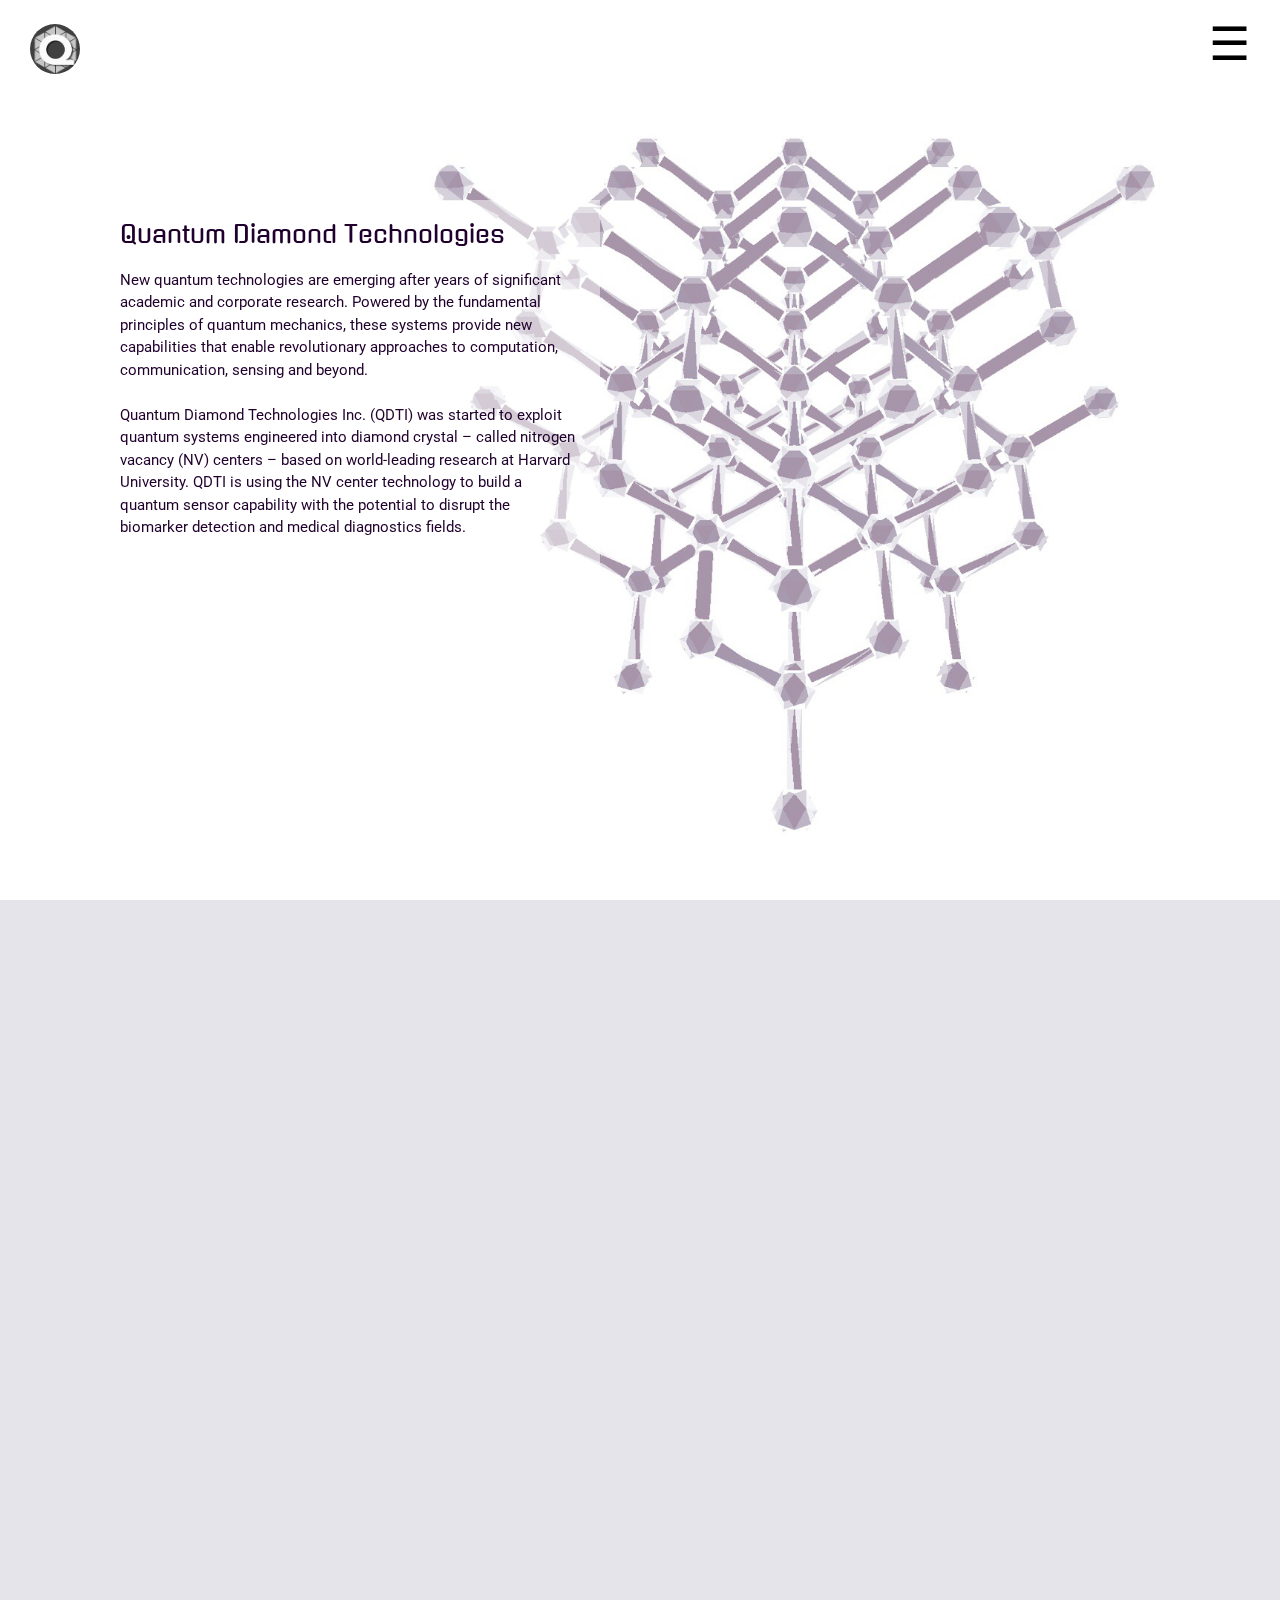
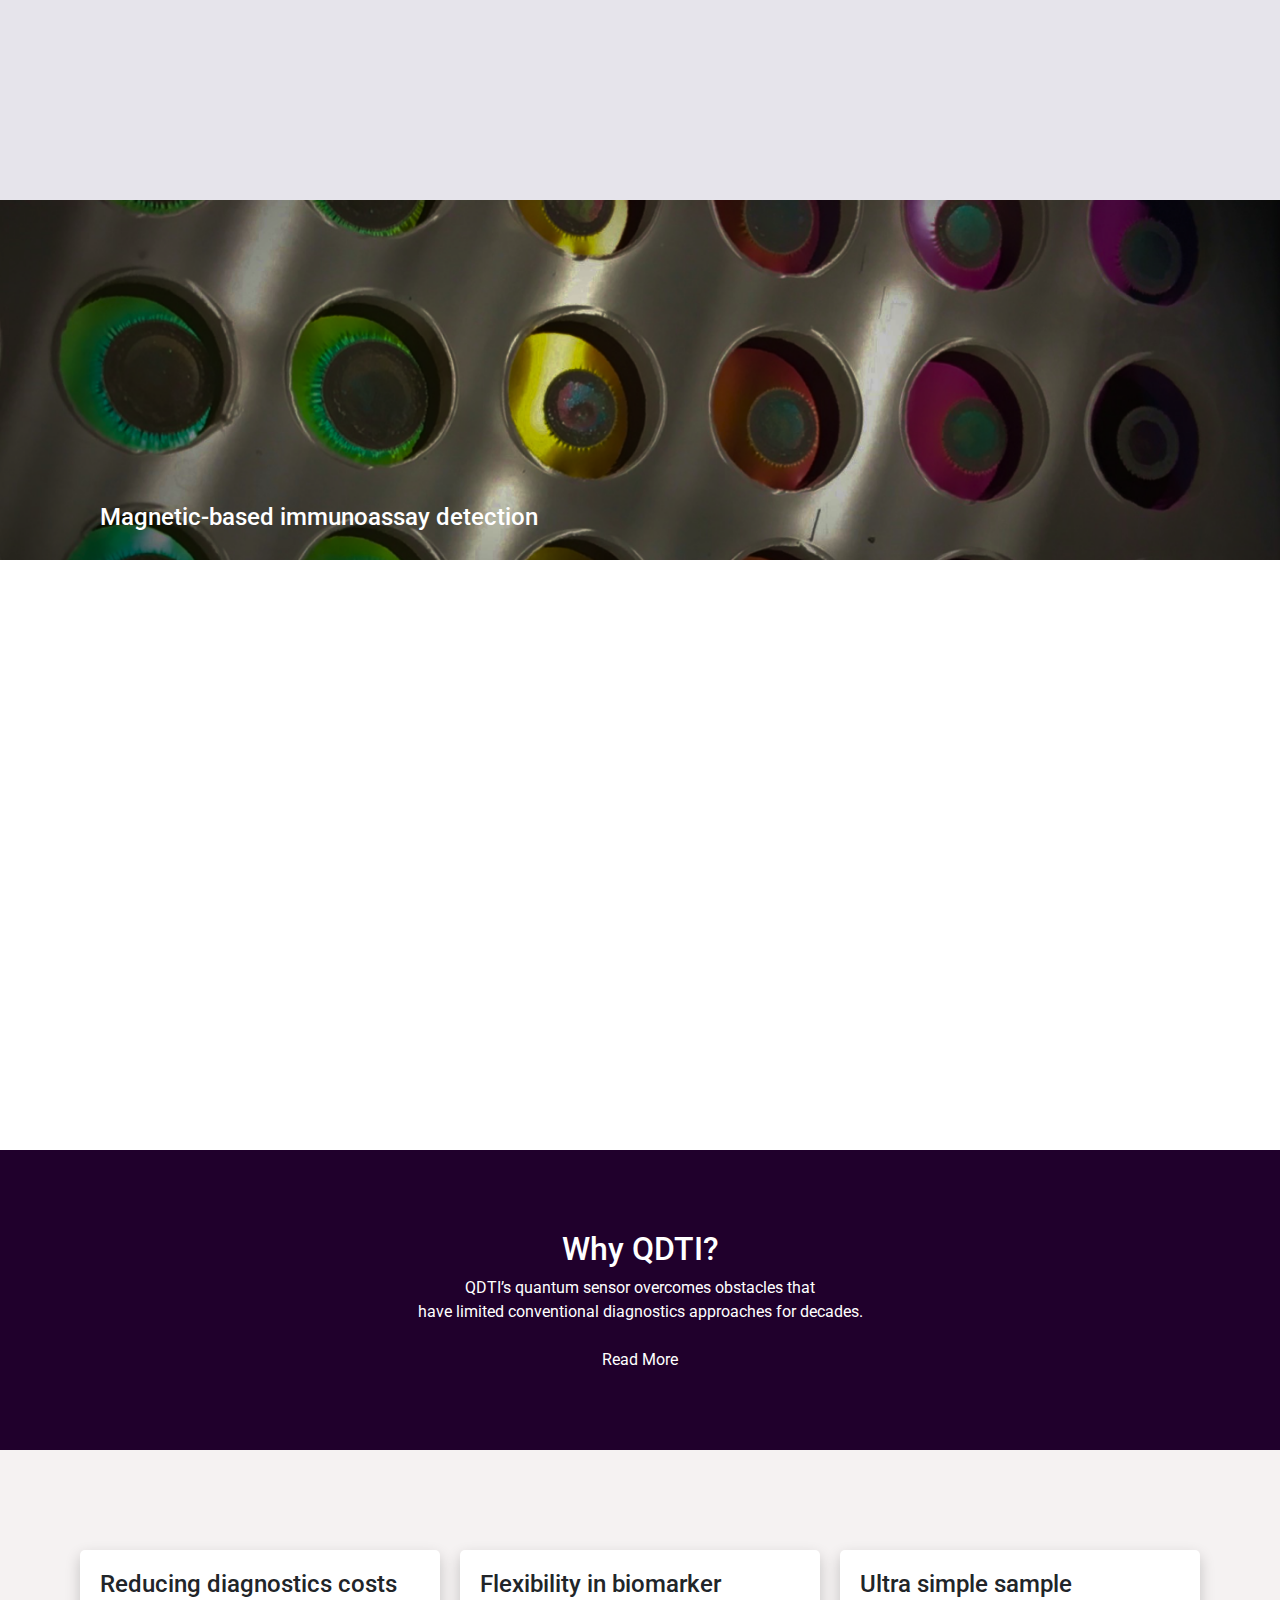
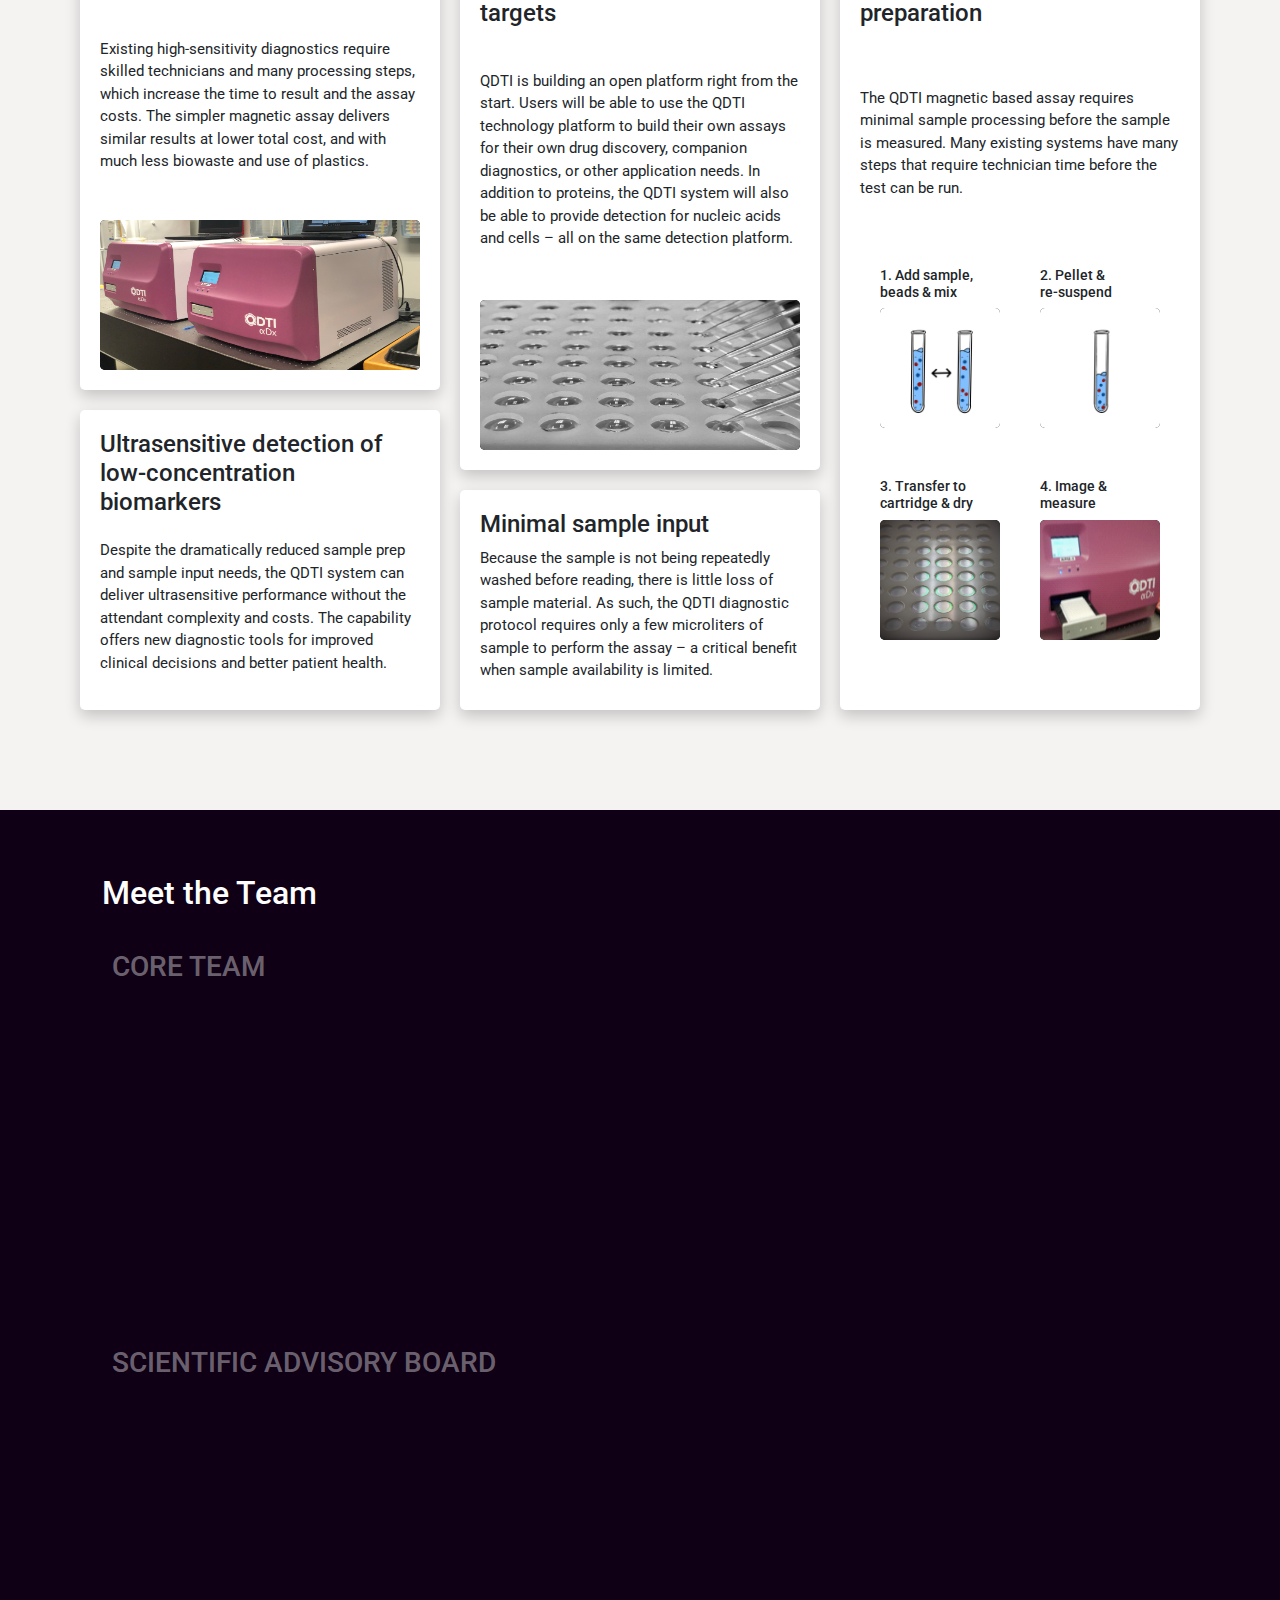
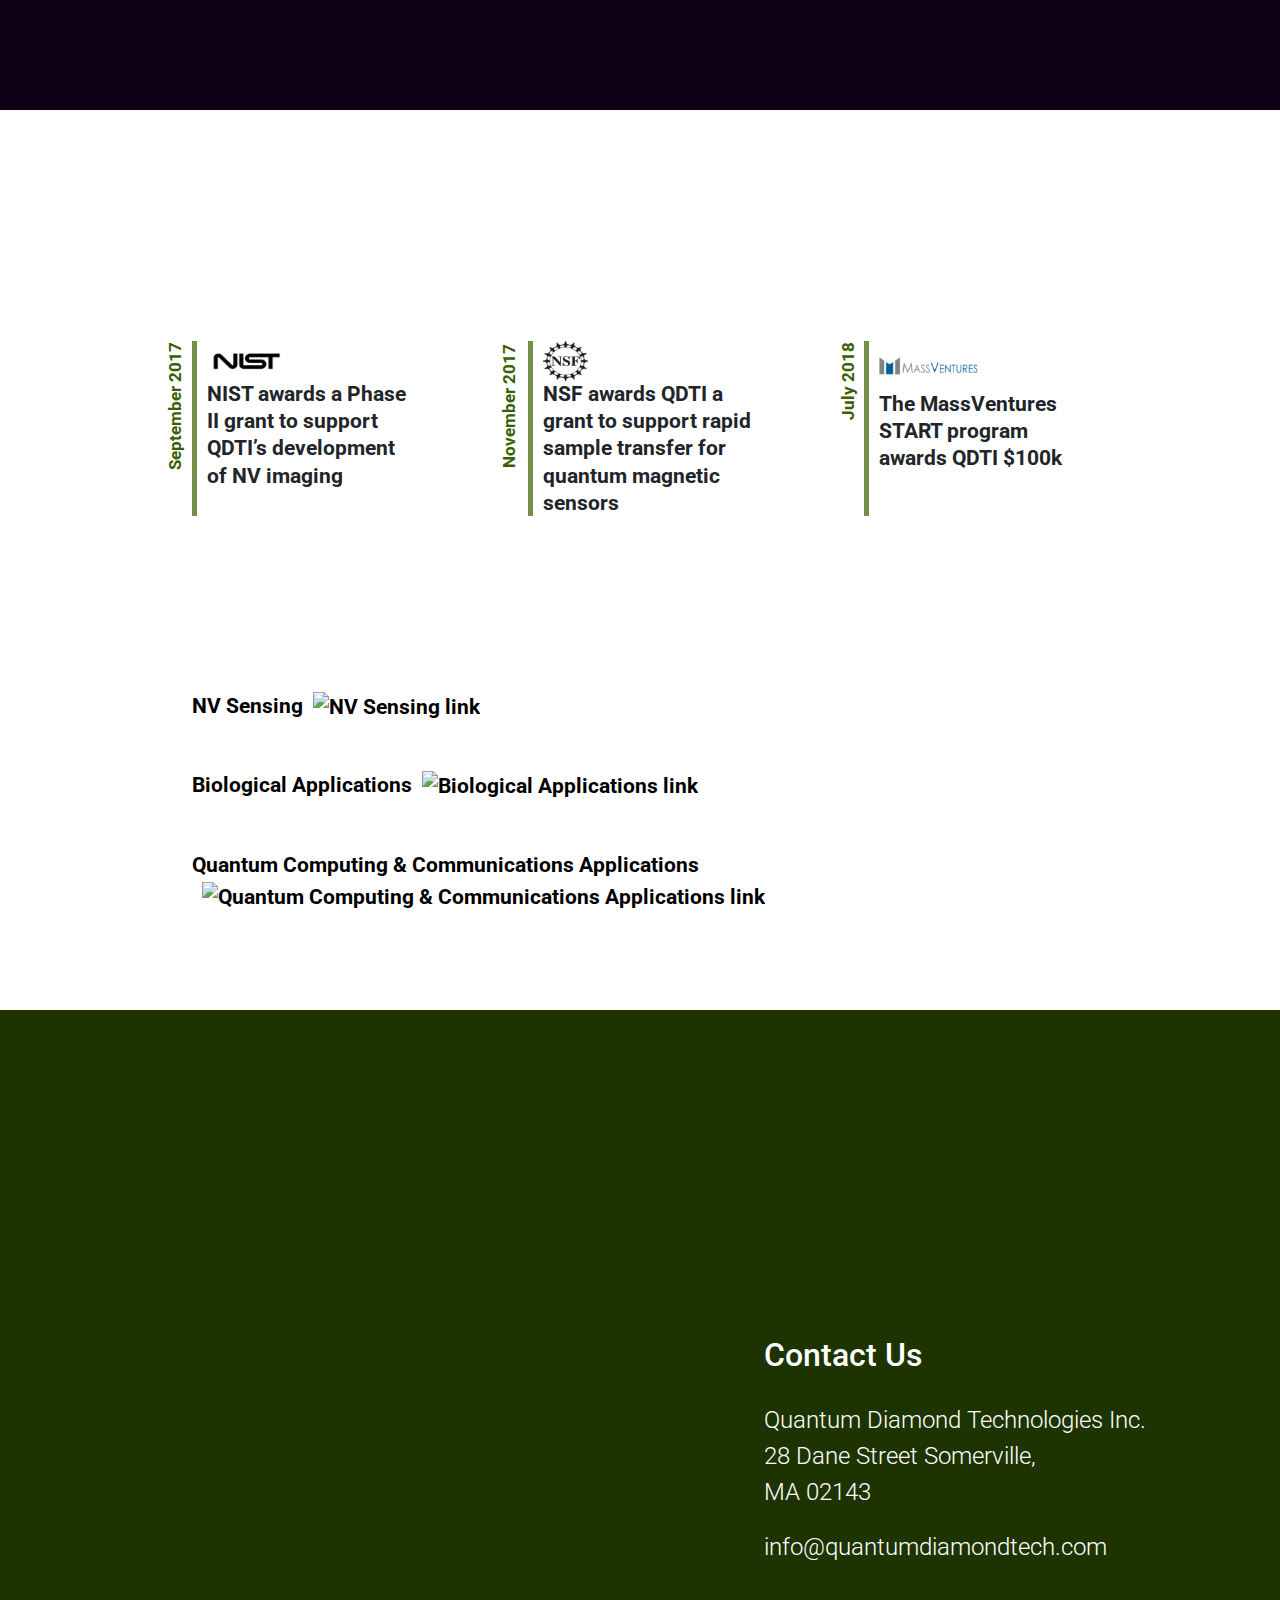
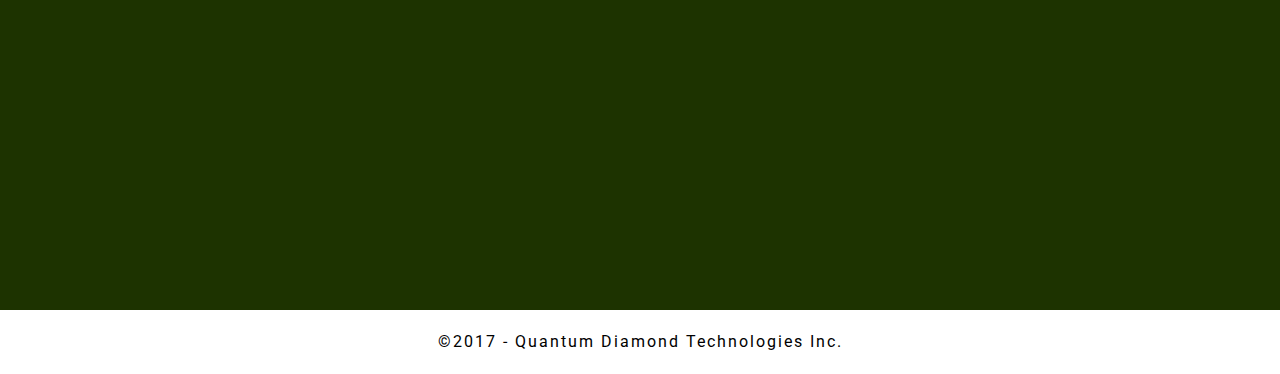
==== index.html @ c61884d1 "change why qdti section" ====
<!doctype html>
<html lang="en-US">
<head>
<meta charset="utf-8">
<meta http-equiv="Content-Type" content="text/html; charset=UTF-8">
<meta http-equiv="X-UA-Compatible" content="IE=9; IE=8; IE=7; IE=EDGE" />
<meta name="viewport" content="width=device-width, initial-scale=1, maximum-scale=1, user-scalable=0">
<link href="css/main.css" rel="stylesheet" type="text/css">
<link href="https://fonts.googleapis.com/css?family=Gugi&display=swap" rel="stylesheet">
<link href="https://fonts.googleapis.com/css?family=Roboto:400,500,700&display=swap" rel="stylesheet">
<link rel="stylesheet" href="https://stackpath.bootstrapcdn.com/bootstrap/4.3.1/css/bootstrap.min.css" integrity="sha384-ggOyR0iXCbMQv3Xipma34MD+dH/1fQ784/j6cY/iJTQUOhcWr7x9JvoRxT2MZw1T" crossorigin="anonymous">
<link rel="stylesheet" href="https://use.fontawesome.com/releases/v5.8.2/css/all.css" integrity="sha384-oS3vJWv+0UjzBfQzYUhtDYW+Pj2yciDJxpsK1OYPAYjqT085Qq/1cq5FLXAZQ7Ay" crossorigin="anonymous">
<link rel="stylesheet" href="https://unpkg.com/aos@next/dist/aos.css" />

<!-- Global site tag (gtag.js) - Google Analytics -->
<script async src="https://www.googletagmanager.com/gtag/js?id=UA-144283161-1"></script>
<script>
  window.dataLayer = window.dataLayer || [];
  function gtag(){dataLayer.push(arguments);}
  gtag('js', new Date());

  gtag('config', 'UA-144283161-1');
</script>
<title>QDTI</title>
</head>

<body data-spy="scroll" data-target="#navbar-scroll" data-offset="0">
<!-- Main Container -->

  <!-- navigation -->
  <header class="top-bar">
  <a href="#about" class="navbar-link"><img class="logo " src="images/qdti-logo.PNG" alt="Company Logo"></a>
  <button class="openbtn sticky" onclick="openNav()">&#9776;</button>
  <div id="right-sidebar" class="sidebar"> <a href="javascript:void(0)" class="closebtn" onclick="closeNav()">&times;</a>
    <nav class="navbar  navbar-dark" id="navbar-scroll">
      <ul class="navbar-nav">
        <li class="nav-item"><a href="#about" class="navbar-link nav-link">About</a></li>
        <li class="nav-item"><a href="#quantum-technology" class="navbar-link nav-link">Quantum Sensor<br> Technology</a></li>
        <li class="nav-item"><a href="#assay-technology" class="navbar-link nav-link">Magnetic Assay<br> Technology</a></li>
        <li class="nav-item"><a href="#benefits" class="navbar-link nav-link">Why QDTI</a></li>
        <li class="nav-item"><a href="#team" class="navbar-link nav-link">Team</a></li>
        <li class="nav-item"><a href="#publications-news" class="navbar-link nav-link">More</a></li>
        <li class="nav-item"><a href="#contact" class="navbar-link nav-link">Contact</a></li>
		  <hr>
        <li class="nav-item"><a href="news.html" class="navbar-link nav-link">News</a></li>
        <li class="nav-item"><a href="#" class="navbar-link nav-link">Publications</a></li>
      </ul>
    </nav>
  </div>
   </header>
   <div>
  <!-- About Section -->
  <main>
    <section id="about">
      <div id="about-inner-container">
      <h2 class="about-header"  data-aos="fade-up" data-aos-duration="1000">Quantum Diamond Technologies</h2>
      <p class="tagline" data-aos-once="false"  data-aos="fade-up" data-aos-duration="1000">New quantum technologies are emerging after years of significant academic and corporate research.  Powered by the fundamental principles of quantum mechanics, these systems provide new capabilities that enable revolutionary approaches to computation, communication, sensing and beyond. <br> <br>
Quantum Diamond Technologies Inc. (QDTI) was started to exploit quantum systems engineered into diamond crystal – called nitrogen vacancy (NV) centers – based on world-leading research at Harvard University.  QDTI is using the NV center technology to build a quantum sensor capability with the potential to disrupt the biomarker detection and medical diagnostics fields.
</p>
</div>
    </section>


    <section id="quantum-technology">
      <div class="technology-container" id="quantum-container-outer" data-aos="fade-up" data-aos-duration="1000">
        <div id="quantum-sensor-container">
          <h2 class="technology-header">QDTI imaging technology</h2>
          <p>
            NV centers are tiny defects in the diamond crystal whose electronic states probe their local environment with very high sensitivity and resolution.  To make the imaging platform, QDTI uses billions of these NV centers just below the surface of a synthetic diamond ‘chip’.  The quantum sensor-infused chip can then rapidly image magnetic fields from objects as small as a few dozen nanometers.  The NV imager acts like a magnetic microscope – making detailed images of magnetic fields instead of light – with unrivaled sensitivity and throughput. <br> <br>
While the QDTI imaging technology can be used to detect magnetic fields generated from a wide array of objects, the current QDTI product development focus has been to leverage the imager to create a novel, ultrasensitive biomaterial detection and diagnostics capability.

          </p>
        </div>
      </div>
    </section>
    <section id="assay-technology">
      <div id="assay-technology-background">
        <div>
            <h2 class="technology-header">Magnetic-based immunoassay detection</h2>
        </div>
      </div>
      <div class="technology-container" id="assay-container" data-aos="fade-up" data-aos-duration="1000">
        <div>
          <p id="assay-text">
            Blood and other biofluids have minimal magnetic background signal.  So an assay that utilizes a magnetic detection approach (versus optical detection approach) should provide ultrasensitive measurement capabilities coupled with minimal washing or sample preparation.  That is what the QDTI detection platform can deliver.
<br> <br> First, QDTI leverages decades of immunoassay tool development (e.g., target specific tags, or antibodies) yet replaces the optical labels with novel magnetic labels that generate special, tiny magnetic fields.
<br> <br> Second, the NV-center powered imaging platform is able to detect these novel magnetic tags rapidly, discretely and in a manner compatible with biological samples.
<br> <br> The end result is an ultrasensitive detection platform that requires minimal sample processing and substantially reduced technician time.

        </div>
      </div>
    </section>


    <!-- Benefits Section -->
    <section id="benefits" >

        <div class="benefits-text">
            <h2 >Why QDTI?</h2>
            <p>QDTI’s quantum sensor overcomes obstacles that <br> have limited conventional diagnostics
approaches for decades.<br> <br> <span id="read-more-button">Read More <br> <i class="fas fa-chevron-down"></i></span></p>
<div id="expanded-text"></div> <span id="read-less-button"><i class="fas fa-chevron-up"></i> <br>Read Less </span></div>

<div id="benefits-list-outer">
  <div id="benefits-item-list">
    <div id="benefits-one" class="benefits-item">
        <h3>Ultra simple sample preparation</h3>
        <p class="benefits-item-text"> The QDTI magnetic based assay requires minimal sample processing before the sample is measured.  Many existing systems have many steps that require technician time before the test can be run.</p>
          <!-- <img id="sample-prep-picture" id="" src="./images/simple-prep.png"> </img> -->
         <div id="sample-prep-container">

           <div class="sample-prep-row">

           <div>
        <h4 class="sample-prep-header">1. Add sample, <br> beads & mix</h4>
        <img class="sample-prep-drawing"  src="./images/drawing1.jpg"> </img>
      </div>

      <div>
        <h4  class="sample-prep-header">2. Pellet & <br> re-suspend</h4>
          <img class="sample-prep-drawing"  src="./images/drawing2.jpg"> </img>
        </div>

      </div>

      <div class="sample-prep-row">


          <div>
          <h4  class="sample-prep-header">3. Transfer to <br> cartridge & dry</h4>
          <img class="sample-prep-drawing"  src="./images/dried-catrdridge.jpg"> </img>
        </div>


      <div>
        <h4  class="sample-prep-header">4. Image & <br> measure</h4>
          <img class="sample-prep-drawing"  src="./images/machine-measure.png"> </img>
      </div>

    </div>

  </div>
    </div>
    <div id="benefits-two" class="benefits-item">
      <h3>Minimal sample input</h3>
      <p class="benefits-item-text">Because the sample is not being repeatedly washed before reading, there is little loss of sample material. As such, the QDTI diagnostic protocol requires only a few microliters of sample to perform the assay – a critical benefit when sample availability is limited.</p>
    </div>
    <div id="benefits-three" class="benefits-item">
      <h3>Ultrasensitive detection of low-concentration biomarkers</h3>
      <p class="benefits-item-text">Despite the dramatically reduced sample prep and sample input needs, the QDTI system can deliver ultrasensitive performance without the attendant complexity and costs.  The capability offers new diagnostic tools for improved clinical decisions and better patient health.</p>

    </div>
    <div id="benefits-four" class="benefits-item">
        <h3>Flexibility in biomarker targets</h3>
<p class="benefits-item-text">QDTI is building an open platform right from the start.  Users will be able to use the QDTI technology platform to build their own assays for their own drug discovery, companion diagnostics, or other application needs. In addition to proteins, the QDTI system will also be able to provide detection for nucleic acids and cells – all on the same detection platform.</p>
  <img class="picture-filler" id="" src="./images/pipetting.jpg"> </img>
    </div>
    <div id="benefits-five"  class="benefits-item">
        <h3>Reducing diagnostics costs</h3>
        <p class="benefits-item-text">Existing high-sensitivity diagnostics require skilled technicians and many processing steps, which increase the time to result and the assay costs.  The simpler magnetic assay delivers similar results at lower total cost, and with much less biowaste and use of plastics.</p>
          <img class="picture-filler" id="" src="./images/alpha-machines.jpg"> </img>
    </div>
  </div>

</div>
      <!-- <div class="row">
        <div class="col-xl-6 col-sm-12 benefits-list-outer">
          <ul class="benefits-list">
            <li id="0" class="more" >Ultra simple sample preparation <img  src="images/minus.png" alt="">
              <div class="text-column-small">The QDTI magnetic based assay requires minimal sample processing before the sample is measured.  Many existing systems have many steps that require technician time before the test can be run.</div>
            </li>
            <li id="1"> Minimal sample input <img src="images/plus.png" alt="">
              <div class="text-column-small"></div>
            </li>
            <li id="2"> Ultrasensitive detection of low-concentration biomarkers <img src="images/plus.png" alt="">
              <div class="text-column-small"></div>
            </li>
            <li id="3">Reducing diagnostics costs <img src="images/plus.png" alt="">
              <div class="text-column-small"></div>
            </li>
            <li id="4"> Flexibility in biomarker targets <img src="images/plus.png" alt="">
              <div class="text-column-small"></div>
            </li>
          </ul>
        </div>
        <div class="col-xl-6 col-sm-12 text-column-outer">
          <p class="text-column">The QDTI magnetic based assay requires minimal sample processing (2-steps only) before the sample is measured. Many existing systems have many technician steps before the test can be run.</p>
        </div>
      </div> -->
    </section>

    <!-- Team Section -->
    <section id="team">
      <h2 class="team-header">Meet the Team</h2>
      <div  class="team-subheader"><h3>Core Team</h3></div>
      <div data-aos="fade-right" data-aos-duration="1000" id="core-team-option" class="row">
        <div class="member-info col-6 col-md-3"> <img class="member-img" src="images/JohnPena.jpg">
          <h4 class="team-name">John Pena</h4>
          <p class="team-text">Chief Executive Officer <br> <a class="linkedin-link" href="https://www.linkedin.com/in/john-pena-9244415b/">LinkedIn</a></p>
        </div>
          <div class="member-info col-6 col-md-3"> <img class="member-img" src="images/SeabAdamson.jpg">
            <h4 class="team-name">Seabron Adamson</h4>
            <p class="team-text">Chief Financial Officer <br> <a class="linkedin-link" href="https://www.linkedin.com/in/seabron-adamson-23158762/">LinkedIn</a></p>
          </div>
          <div class="member-info col-6 col-md-3"> <img class="member-img" src="images/JeffreyRandall.jpg">
            <h4 class="team-name">Jeff Randall</h4>
            <p class="team-text">Lead Scientist<br>Assay Biochemistry <br><a class="linkedin-link" href="https://www.linkedin.com/in/jeffreyrandall/">LinkedIn</a></p>
          </div>
          <div class="member-info col-6 col-md-3"> <img class="member-img" src="images/ColinConnolly.jpg">
            <h4 class="team-name">Colin Connolly</h4>
            <p class="team-text">Lead Scientist<br>Physics<br><a class="linkedin-link" href="https://www.linkedin.com/in/colin-connolly-8852149/">LinkedIn</a></p>
          </div>
      </div>
      <div class="team-subheader"><h3 >Scientific Advisory Board</h3></div>
      <div data-aos="fade-right" data-aos-duration="1000" id="advisory-board-option" class="row">
        <div class="member-info col-6 col-sm-4 col-md-3"> <div class="member-img"></div>
          <h4 class="team-name">Mikhail Lukin</h4>
          <p class="team-text">Chairman</p>
        </div>
        <div class="member-info col-6 col-sm-4 col-md-3">  <div class="member-img"></div>
            <h4 class="team-name">Hongkun Park</h4>
        </div>
        <div class="member-info col-6 col-sm-4 col-md-3"> <div class="member-img"></div>
          <h4 class="team-name">Ronald Walsworth</h4>
            <p class="team-text"><a class="linkedin-link" href="https://www.linkedin.com/in/ronald-walsworth-19014733/">LinkedIn</a></p>
        </div>
      </div>
    </section>

    <!-- News & Publications -->
    <section id="publications-news">
      <a data-aos="fade-left" data-aos-duration="1000" class="expand-view-link" href="news.html">All News <img class="expand-view-image" src="images/arrow.jpg" alt="all news link"> </a>
       <div id="news-preview">
         <div id="news2" class="news-preview-item" onclick="showExpandedView(this.id);">
           <h3>September 2017</h3>
           <img class="news-logo" src="images/nist.jpg" alt="nist logo">
         <p>
           NIST awards a Phase II grant to support QDTI’s development of NV imaging
         </p>
       </div>
         <div id="news1" class="news-preview-item" onclick="showExpandedView(this.id);">
           <h3>November 2017</h3>
           <img class="news-logo" src="images/nsf.jpg" alt="nsf logo" style="width:45px;">
           <p>
             NSF awards QDTI a grant to support rapid sample transfer for quantum magnetic sensors
           </p>
         </div>
         <div id="news0" class="news-preview-item" onclick="showExpandedView(this.id);">
           <h3 id="news-date">July 2018</h3>
           <img class="news-logo" src="images/mass-ventures.jpg" alt="MassVentures logo" style="width:100px; height:50px;">
           <p>
             The MassVentures START program awards QDTI $100k
           </p>
         </div>
       </div>
         <a data-aos="fade-left" data-aos-duration="1000" class="expand-view-link" href="publications.html">All Publications<img class="expand-view-image" src="images/arrow.jpg" alt="all publications link"> </a>
         <div  id="publications-preview">
           <a class="publications-preview-item" href="publications.html#nv-sensing">NV Sensing<img class="publications-item-image" src="images/arrow.jpg" alt="NV Sensing link"></a>
           <a class="publications-preview-item" href="publications.html#biological-app">Biological Applications<img class="publications-item-image" src="images/arrow.jpg" alt="Biological Applications link"></a>
           <a class="publications-preview-item" href="publications.html#computing-app">Quantum Computing & Communications Applications<img class="publications-item-image" src="images/arrow.jpg" alt="Quantum Computing & Communications Applications link"></a>
         </div>
    </section>


    <!-- Contact us Section -->
    <section id="contact">
      <div class="contact-container">
        <div>
          <div id="map" data-aos="fade-up" data-aos-duration="1000"></div>
        </div>
        <div class="contact-info-container">
          <h2 class="footer-header">Contact Us</h2>
          <div class="contact-info">Quantum Diamond Technologies Inc.<br/>
            28 Dane Street Somerville,<br/>
            MA 02143<br/></div>
          <div class="contact-info">info@quantumdiamondtech.com</div>
        </div>


      </div>
    </section>
  </div>
</main>

  <!-- Copyrights Section -->
  <footer class="copyright">&copy;2017 - Quantum Diamond Technologies Inc.</footer>
  <!-- Main Container Ends -->

<script src="js/map.js"></script>
<script src="https://unpkg.com/aos@next/dist/aos.js"></script>
<script src="https://code.jquery.com/jquery-3.3.1.slim.min.js" integrity="sha384-q8i/X+965DzO0rT7abK41JStQIAqVgRVzpbzo5smXKp4YfRvH+8abtTE1Pi6jizo" crossorigin="anonymous"></script>
<script src="https://ajax.googleapis.com/ajax/libs/jquery/1.11.1/jquery.min.js"></script>
<script src="https://cdnjs.cloudflare.com/ajax/libs/popper.js/1.14.7/umd/popper.min.js" integrity="sha384-UO2eT0CpHqdSJQ6hJty5KVphtPhzWj9WO1clHTMGa3JDZwrnQq4sF86dIHNDz0W1" crossorigin="anonymous"></script>
<script src="https://stackpath.bootstrapcdn.com/bootstrap/4.3.1/js/bootstrap.min.js" integrity="sha384-JjSmVgyd0p3pXB1rRibZUAYoIIy6OrQ6VrjIEaFf/nJGzIxFDsf4x0xIM+B07jRM" crossorigin="anonymous"></script>
<script src="https://maps.googleapis.com/maps/api/js?key=AIzaSyCSt4lOI0uHsAvpVn55clfbQ1pZNKi1dQY&callback=initMap"></script>
<script src="js/main.js"></script>
</body>
</html>
---- css/main.css ----
@charset "utf-8";
/* Body */
section {
	min-height: 100vh;
	min-width: 100vw;
}
* {
  box-sizing: border-box;
}
.row {
	padding:0!important;
	margin:0!important;
}
/* Navigation */

.navbar-dark {
	background: transparent!important;
}
.sidebar {
	z-index: 2;
	height: 100%;
	width: 0;
	position: fixed;
	top: 0;
	right: 0;
	background-color: #111;
	overflow-x: hidden;
	transition: 0.5s;
	padding-top: 60px;
}
.sidebar a {
	padding: 20px 8px 20px 32px;
	text-decoration: none;
	font-size: 18px;
	color: #818181;
	display: block;
	transition: 0.3s;
	font-family: 'Roboto', sans-serif;
	white-space: nowrap;
}
.sidebar a:hover {
	color: #f1f1f1;
	text-decoration: none;
}
.sidebar .closebtn {
	position: absolute;
	top: 0;
	right: 25px;
	font-size: 46px;
	margin-left: 50px;
}
.openbtn {
	mix-blend-mode: exclusion;
	font-size: 46px;
	right: 0;
	top: 0;
	cursor: pointer;
	background-color: transparent;
	color: white;
	padding: 10px 30px;
	border: none;
	position: fixed;
	z-index: 1;
	outline: none!important;
}

.logo {
	z-index: 2;
	border-radius: 50px;
	width: 60px;
	padding: 5px;
	position: fixed;
	top: 0;
	margin:19px 25px;
}
nav {
	mix-blend-mode: exclusion;
	position: fixed;
	top: 0;
	z-index: 1;
	width: 100%;
	padding: 15px 50px;
}

nav ul li {
	color: black;
	font-size: 18px;
	transition: all 0.3s linear;
	display: inline;
	padding: 0 10px;
	font-family: 'Roboto', sans-serif;
}
ul li a {
	color: white;
	text-decoration: none;
}
ul li a:hover {
	color: white;
	text-decoration: none;
}
/* About Section */
.about-header {
	font-size: 24px;
	white-space: nowrap;
	font-family: 'Gugi', cursive;
}
#about-inner-container {
	background:rgba(255,255,255,0.5);
	padding: 20px;
	margin-left: 100px;
	margin-right: 380px;
	width: 500px;

}
#about {
	padding-top: 200px;
	background-repeat: no-repeat;
	background-size: cover;
	background-attachment: fixed;
	font-family: 'Roboto', sans-serif;
	color: #20002C;
	line-height: 1.5;
	font-size: 15px;
	position: relative;
}

#about:before {
	background-repeat: no-repeat;
	background-size:contain;
	background-position: right;
	position: absolute;
	background-image: url('../images/diamond-background.png');
	opacity: 0.5;
	top: 0;
	left: 0;
	width: 100%;
	height: 100%;
	z-index: -2;
	content: "";
}
.tagline {
	margin-top: 20px;
}
/* Quantum Sensor Technology */

#quantum-technology {
	position: relative;
	background: #e6e4eb;
}
#quantum-technology:before {
	background-repeat: no-repeat;
	background-size:contain;
	background-position: right;
	opacity: 0.5;
	content: "";
	display: block;
	position: absolute;
	top: 0;
	left: 0;
	width: 100%;
	height: 100%;
	z-index: -2;
}
#quantum-sensor-container {
	color: #20002C;
}
#quantum-sensor-container h2 {
	padding-bottom: 20px;
}
#assay-technology {
	position:relative;
	background: white;
}
#assay-technology-background {
	-webkit-transition: height 1s;
  transition: height 1s;
	background: rgb(56, 96, 0);
	height: 40vh;
	width: 100vw;
	background-image: url('../images/rainbow-plate2.png');
	background-repeat: no-repeat;
	background-size:cover;
	background-position: left center;
	color: white;
	display: flex;
	align-items: flex-end;
	justify-content: flex-start;
}
#assay-container {
	height: 60vh;
	padding-top: 30px;
	padding-right:35%;
	margin-bottom: 50px;
}
#assay-technology-background div {
	padding-left: 100px;
	padding-bottom: 20px;
}
#quantum-container-outer {
	height: 100vh;
	align-items: center;
}
.technology-header {
	font-size: 24px;
}
.technology-container {
	font-family: 'Roboto', sans-serif;
	position: relative;
	height: 100%;
	padding-left: 100px;
	padding-right:35%;
	display:flex;
	justify-content: center;
	font-size: 15px;
}

.more-technology {
	color:  rgb(56, 96, 0);
	font-family: 'Roboto', sans-serif;
	font-weight: 700;
	cursor:pointer;
}

/* benefits */
#benefits-list-outer {
		background: #f5f2f2;
}
#benefits-item-list {
	padding: 100px 80px;
	display: grid;
	grid-template-columns: repeat(6, 1fr);
	grid-template-rows: 440px 60px 50px 150px;
	grid-gap:20px;
}
.sample-prep-header {
	font-size: 14px;
}
#sample-prep-picture {
	height: 270px;
	width: 100%;
	border-radius: 5px;
	margin: 10px 0 ;
	background: black;
}
.sample-prep-drawing {
	height: 120px;
	width: 120px;
	border-radius: 5px;
	background: black;
}
.picture-filler {
	background: black;
	width:100%;
	height: 150px;
	border-radius: 5px;
}
#sample-prep-container {
}
#benefits-four {
	grid-column: 3/5;
	grid-row: 1/3;
}
#benefits-one {
	grid-column:5/7;
	grid-row: 1/5;
}
#benefits-three {
	grid-column:1/3;
	grid-row: 2/5;
}
#benefits-two {
	grid-column: 3/5;
	grid-row: 3/5;
}
#benefits-five {
	grid-column: 1 /3;
	grid-row: 1;
}
.sample-prep-row {
	display: flex;
	padding-bottom: 50px;
	flex-direction: row;
	justify-content: space-around;
}
.sample-prep-row div {
	padding: 0 5px;
}
.benefits-item h3 {
	font-size: 24px;
}
.benefits-item {
	border-radius: 5px;
	padding: 20px 0;
	box-shadow: 0 6px 15px 0 rgba(0,0,0,0.2);
	font-size: 15px;
	padding: 20px;
	background: white;
	display: flex;
	flex-direction: column;
	justify-content: space-between;
}
#simple-prep-img {
	width: 250px;
}
.benefits-text {
	  position: relative;
		padding-top: 80px;
		text-align:center;
		font-size: 1.1em;
		color: white;
		height: 300px;
		background: rgba(32, 0, 44,1);
		transition: height 1s;
  	-webkit-transition: height 1s;
}
#expanded-text {
	text-align: justify;
	padding: 0 40px;
}
#read-more-button {
	cursor:pointer;
}
#read-more-button:hover {
	color:green;
}
#read-less-button {
	cursor:pointer;
	display: none;
}
#read-less-button:hover {
	color:green;
}
.more {
	color:   #580060;
	font-family: 'Roboto', sans-serif;
	font-weight: 700;
}
#more-benefits-text {
	display: none;
}

#benefits {
	font-family: 'Roboto', sans-serif;
	font-weight: normal;
}
.benefits-list {
	margin: 40px 5% 10% 0;
}
.benefits-list li {
	font-family: 'Roboto', sans-serif;
	list-style: none;
	padding: 15px 0;
	font-size: 1.7em;
	text-align: right;
	cursor: pointer;
}
.benefits-list li img {
	width: 35px;
}
.header {
	font-weight: bold;
	padding-bottom: 10px;
	padding-top: 0px;
	white-space: nowrap;
	color: #20002C;
	font-size: 2.5em;
	text-align: center;
}
.benefits-header-container {
	display: flex;
	align-items: flex-end;
	height: 50vh;
}
#benefits-background {
	height: 50vh;
	background-image: url('../images/benefits-background.png');
	background-repeat: no-repeat;
	background-size: cover;
}
.text-column-outer {
	position:relative;
}
.text-column {
	text-align: left;
	line-height: 1.5em;
	text-indent: 0px;
	font-size: 1.5em;
	margin-top: 60px;
	padding: 0 35% 0 15px;
  border-left: 7px solid   #580060;
}

.text-column-small {
	color: black;
	font-weight: normal;
	font-size: 0.8em;
	white-space: normal;
	width: 100%;
	display: none;
}
/* Team */
.linkedin-link {
	font-size: 0.8em;
	color:#4875B4;
}
.linkedin-link:hover {
	text-decoration:none;
	color:#4875B4;
}
.team-header {
		color: white;
		width: 240px;
}
#team {
	background: #100016;
	padding: 5% 3% 0 8%;
}

#core-team-option {
	padding-top: 3%;
}
#advisory-board-option {
	display: flex;
	padding-top: 3%;
}
.team-subheader h3 {
	color: rgba(255, 255, 255,0.4);
	padding-left: 10px;
	padding-right: 10px;
	width: wrap;
	text-transform:uppercase;

}
.team-subheader {
	padding-top:30px;
	padding-bottom:30px;
	position:relative;
	display:inline-block;
}

.member-info {
	color: white;
	font-size: 1.4em;
}

.team-name {
	padding-top: 20px;
}
.member-img {
	width: 120px;
	height: 120px;
	display: block;
	border-radius: 50%;
	background: gray;
}
/* news & publications */
#news-preview {
	display: flex;
	flex-direction: row;
	justify-content: space-between;
	align-items:center;
	height: 45vh;
	margin: 0 15%;
}
#publications-preview {
	display:flex;
	flex-direction:column;
	justify-content: space-around;
	height: 30vh;
	margin: 0 15%;
}
.publications-preview-item {
		font-size: 1.3em;
		color:black;
		font-weight: bold;
}

.publications-preview-item:hover {
	text-decoration: none;
	color: #580060;
}
#publications-news {
	padding-top: 80px;
	background-color: white;
	font-family: 'Roboto', sans-serif;
}
.expand-view-link {
		margin: 0 15%;
		display: flex;
		justify-content: flex-end;
		font-size: 1.5em;
		color: #580060;
		font-weight: bold;
}
.expand-view-link:hover {
	text-decoration: none;
	color: #580060;
}
.expand-view-image {
  	margin-top: 5px;
		height: 20px;
		margin-left: 10px;
}
.publications-item-image {
		height: 20px;
		align-self: center;
		margin-left: 10px;
}
.news-logo {
	width: 80px;
	height: 40px;
}
#news-date {
		top: 30px;
		left: -59px;
}
.news-preview-item h3 {
	color:  rgb(56, 96, 0);
	font-size: 0.8em;
	top: 55px;
	position:absolute;
	left: -85px;
	transform: rotate(-90deg);
	font-weight: bold;
}
.news-preview-item {
	cursor: pointer;
	position:relative;
	font-weight: bold;
	font-size: 1.4em;
	line-height: 1.4;
	width: 25%;
	height: 38%;
	border-left: solid rgba(56, 96, 0, 0.7) 5px;
	padding-left: 10px;
}

.contact-container {
	display:flex;
	justify-content: center;
	align-items: center;
	height:100vh;
	background: #1d3300;
	color: white;
}
.contact-info-container {
	display:flex;
	flex-direction:column;
	justify-content: center;
	padding-left: 30px;
	white-space: nowrap;

}

.footer-header {
	padding: 0 5% 5% 0;
	color: white;
}
#map {
	border-radius: 5px;
	background: black;
	height: 500px;
	width: 600px;
}
.contact-info {
	font-weight: 300;
	line-height: 1.5em;
	padding: 0 5% 5% 0;
	font-size: 24px;
	font-family: 'Roboto', sans-serif;
}
.copyright {
	text-align: center;
	padding-top: 20px;
	padding-bottom: 20px;
	color: black;
	font-weight: normal;
	letter-spacing: 2px;
	font-family: 'Roboto', sans-serif;
}
/* Mobile landscape*/
@media (max-height: 374px) {

	/* team */
	.team-name {
		font-size: 0.9em!important;
	}
	.team-text {
		font-size: 0.7em!important;
	}
	.member-img {
		width: 70px!important;
		height: 70px!important;
	}
	/* about */
	.about-header {
		font-size: 1.4em!important;
		padding-top: 50px!important;
	}
	#about {
		padding: 0 4% 1px 4%!important;
		line-height: 1.1;
	}
	.tagline {
		font-size: 1.2em;
	}
	/* benefits */

	.header {
		margin: 0;
		padding-top: 10px!important;
	}
	.benefits-list li {
		font-size: 1em!important;
		margin: 0;
	}
	/* navigation */
	.sidebar a {
		padding: 10px 8px 5px 32px;
		font-size: 14px;
	}
	nav {
		padding-top:0!important;
		margin-top: 60px!important;
	}
	.logo {
		height: 50px;
		width: 50px;
		margin: 4px 0 0 0;
	}
	.openbtn {
		font-size: 36px;
		margin:0;
		padding: 0 10px;
	}
	/* publications and news */
	.news-preview-item {
		height: 35%!important;
		font-size: 1em!important;
	}
	.expand-view-link {
		font-size: 1.1em;
	}
	#publications-news {
		padding-top: 30px!important;
	}
	#news-preview {
		flex-direction: column;
		margin: 0 4%;
		font-size: 0.8em;
	}
	#publications-preview {
		margin: 0 4%;
		font-size: 0.8em;
	}

	/* contact us*/
	.contact-info {
		font-size: 1em;
	}
	.contact-container {
		flex-direction: row!important;
		align-items: center!important;
	}
	.contact-info-container {
		padding-left: 20px!important;
		font-size: 0.95em;
	}
	#map {
		height: 150px!important;
		width: 200px!important;
	}
}
/* Mobile landscape*/
@media (min-height: 375px) and (max-height: 414px) {

	/* team */
	.team-name {
		font-size: 0.9em!important;
	}
	.team-text {
		font-size: 0.7em!important;
	}
	.member-img {
		width: 70px!important;
		height: 70px!important;
	}
	/* benefits */

	.header {
		margin: 0;
		padding-top: 10px!important;
	}
	.benefits-list li {
		font-size: 1em!important;
		margin: 0;
	}
	/* about */
	.about-header {
		font-size: 1.4em!important;
		padding-top: 100px!important;
	}
	#about {
		padding: 0 4% 50px 4%!important;
		line-height: 1.3;
	}
	.tagline {
		font-size: 1.2em;
	}
	/* navigation */
	.sidebar a {
		padding: 10px 8px 5px 32px;
		font-size: 14px;
	}
	nav {
		padding-top:0!important;
		margin-top: 60px!important;
	}
	.logo {
		height: 50px;
		width: 50px;
		margin: 4px 0 0 0;
	}
	.openbtn {
		font-size: 36px;
		margin:0;
		padding: 0 10px;
	}
	/* publications and news */
	.news-preview-item {
		height: 35%!important;
		font-size: 1em!important;
	}
	.expand-view-link {
		font-size: 1.1em;
	}
	#publications-news {
		padding-top: 30px!important;
	}
	#news-preview {
		flex-direction: column;
		margin: 0 4%;
		font-size: 0.8em;
	}
	#publications-preview {
		margin: 0 4%;
		font-size: 0.8em;
	}
		/* contact us*/
	.contact-info {
		font-size: 1.2em;
	}
	.contact-info-container {
		padding-left: 20px!important;
		font-size: 0.95em;
	}
	.contact-container {
		flex-direction: row!important;
		align-items: center!important;
	}
	#map {
		height: 200px!important;
		width: 250px!important;
	}
}

/* Mobile */
@media (max-width: 320px) {
	/* navigation */
	.sidebar a {
		padding: 10px 8px 5px 32px;
		font-size: 18px;
	}
	.logo {
		height: 50px;
		width: 50px;
		margin: 4px 0 0 0;
	}
	.openbtn {
		font-size: 36px;
		margin:0;
		padding: 0 10px;
	}
	/* about */
	.about-header {
		font-size: 1.5em;
		white-space: normal;

	}
	#about {
		background-position: center;
		padding: 15% 4% 50px 4%;
		line-height: 1.5;
	}
	.tagline {
		font-size: 1em;
	}

	/* benefits */

	.header {
		margin: 0;
		padding-top: 30px;
		padding-left: 4%;
		padding-bottom: 20px;
	}

	.benefits-list {
		margin:0;
		padding-left:0;
		padding-bottom: 20px;

	}
	.benefits-list li {
		font-family: 'Roboto', sans-serif;
		padding: 15px 5px;
		font-size: 1.1em;
		text-align: right;
		margin: 0;
		width: 300px;
	}
	.benefits-list li img {
		width: 30px;
	}

	#benefits {
		padding:0;
	}
	.benefits_container {
		margin: 0;
	}
	.text-column {
		display: none;
	}
	.text-column-small {
		display: block;
		text-align: right;
		font-size: 1em;
	}
	/* team */
	.team-subheader {
		padding:0;
	}
	.team-header {
		padding-left: 4%;
		padding-top: 30px;
	}
	.member-info {
		font-size: 1.2em;
	}
	.team-name {
		font-size: 1.2em;
	}
	#team {
		padding:0;
	}

	.member-img {
		width: 90px;
		height: 90px;
	}
	/* publications and news */
	.news-preview-item {
		width:100%;
		margin-bottom: 5px;
		height: 29%;
		font-size: 1.2em;
		line-height: 1.2;
	}
	.expand-view-link {
		font-size: 1.1em;
	}
  #publications-news {
		padding-top: 50px;
	}
	#news-preview {
		flex-direction: column;
		margin: 0 4%;
		font-size: 0.8em;
	}
	#publications-preview {
		margin: 0 4%;
		font-size: 0.8em;
	}
	.news-preview-item img {
		display: none;
	}
	.news-preview-item h3 {
		top: 0;
		position:relative;
		left: 0;
		transform: rotate(0deg);
	}
	#news-date {
			top: 0;
			left: 0;
	}
	/* contact us*/
	.contact-info {
		font-size: 1.3em;
	}
	.contact-container {
		flex-direction: column-reverse;
		align-items: flex-start;
			padding:0 0 0 4%;
	}
	.contact-info-container {
		justify-content: flex-start;
		padding:0;
		white-space: normal;
		font-size: 0.95em;
	}
	.footer-header {
		padding:0 0 10px 0;
		margin:0;
	}
	#map {
		height: 200px;
		width: 300px;
	}
}
/* Mobile Iphone 6/7/8 X */
@media (min-width: 321px) and (max-width: 375px) {
	/* magnetic asssay technology */
#assay-text {
	font-size: 0.7em;
}
#assay-container {
	padding-right:20px;
	padding-left: 20px;
}
.more-technology {
	font-size: 0.8em;
}
/* quantum sensor technology */
#quantum-container-outer {
	padding-right: 10px;
	padding-left: 10px;
	font-size: 1em;
}
#quantum-technology:before {
	left: 0;
}
		/* navigation */
		.sidebar a {
			padding: 10px 8px 15px 32px;
			font-size: 21px;
		}
		.logo {
			height: 50px;
			width: 50px;
			margin: 4px 0 0 0;
		}
		.openbtn {
			font-size: 36px;
			margin:0;
			padding: 0 10px;
		}
		/* about */
		.about-header {
			font-size: 1.6em;
			white-space: normal;
			padding-top: 20%;
		}
		#about {
			background-position: center;
			padding: 0 4% 1px 4%;
			line-height: 1.9;
		}
		.tagline {
			font-size: 1.2em;
		}


		/* benefits */

		.header {
			margin: 0;
			padding: 10px 0 10px 4%;
		}

		.benefits-list {
			margin:0;
			padding-left:0;
			padding-bottom: 20px;
		}
		.benefits-list li {
			font-family: 'Roboto', sans-serif;
			padding: 15px 5px;
			font-size: 1.1em;
			text-align: right;
			margin: 0;
			width: 300px;
		}
		.benefits-list li img {
			width: 30px;
		}

		#benefits {
			padding: 0;
		}
		.benefits_container {
			margin: 0;
		}
		.text-column {
			display: none;
		}
		.text-column-small {
			display: block;
			text-align: right;
			font-size: 1em;
		}
		/* team */
		.team-subheader {
			padding:0;
		}
		.team-header {
			padding-left: 4%;
			padding-top: 30px;
		}
		.member-info {
			font-size: 1.2em;
		}
		.team-name {
			font-size: 1.2em;
		}
		#team {
			padding:0;
		}

		.member-img {
			width: 90px;
			height: 90px;
		}
		/* publications and news */
		.news-preview-item {
			width:100%;
			margin-bottom: 5px;
			height: 29%;
			font-size: 1.2em;
			line-height: 1.2;
		}
		.expand-view-link {
			font-size: 1.1em;
		}
	  #publications-news {
			padding-top: 50px;
		}
		#news-preview {
			flex-direction: column;
			margin: 0 4%;
			font-size: 0.8em;
		}
		#publications-preview {
			margin: 0 4%;
			font-size: 0.8em;
		}
		.news-preview-item img {
			display: none;
		}
		.news-preview-item h3 {
			top: 0;
			position:relative;
			left: 0;
			transform: rotate(0deg);
		}
		#news-date {
				top: 0;
				left: 0;
		}
		/* contact us*/
		.contact-info {
			font-size: 1.3em;
		}
		.contact-container {
			flex-direction: column-reverse;
			align-items: flex-start;
				padding:0 0 0 4%;
		}
		.contact-info-container {
			justify-content: flex-start;
			padding:0;
			white-space: normal;
			font-size: 0.95em;
		}
		.footer-header {
			padding:0 0 10px 0;
			margin:0;
		}
		#map {
			height: 216px;
			width: 340px;
		}
}
@media (min-width: 376px)and (max-width: 499px)  {

	/* magnetic asssay technology */
#assay-text {
	font-size: 0.7em;
}
#assay-container {
	padding-right:20px;
	padding-left: 20px;
}
.more-technology {
	font-size: 0.8em;
}
/* quantum sensor technology */
#quantum-container-outer {
	padding-right: 10px;
	padding-left: 10px;
	font-size: 1em;
}
#quantum-technology:before {
	left: 0;
}
	/* navigation */
	.sidebar a {
		padding: 10px 8px 15px 32px;
		font-size: 21px;
	}
	.logo {
		height: 50px;
		width: 50px;
		margin: 4px 0 0 0;
	}
	.openbtn {
		font-size: 36px;
		margin:0;
		padding: 0 10px;
	}
	/* about */
	.about-header {
		font-size: 1.6em;
		white-space: normal;
			padding-top: 20%;

	}
	#about {
		background-position: center;
		padding: 0 4% 1px 4%;
		line-height: 1.4;
		font-size: 0.9em;
	}
	.tagline {
		font-size: 1.3em;
	}

	/* benefits */

	.header {
		margin: 0;
		padding: 10px 0 10px 4%;
	}

	.benefits-list {
		margin:0;
		padding-left:0;
		padding-bottom: 20px;
	}
	.benefits-list li {
		padding: 15px 0;
		font-size: 1em;
		text-align: left;
		margin: 0;
	}
	.benefits-list li img {
		width: 30px;
	}

	#benefits {
		padding: 0;
	}
	.benefits_container {
		margin: 0;
	}
	.text-column {
		display: none;
	}
	.text-column-small {
		display: block;
		text-align: left;
		font-size: 1em;
	}
	/* team */
	.team-subheader {
		padding:0;
	}
	.team-header {
		padding-left: 4%;
		padding-top: 30px;
	}
	.member-info {
		font-size: 1.2em;
	}
	.team-name {
		font-size: 1.2em;
	}
	#team {
		padding:0;
	}

	.member-img {
		width: 90px;
		height: 90px;
	}
	/* publications and news */
	.news-preview-item {
		width:100%;
		margin-bottom: 5px;
		height: 29%;
		font-size: 1.2em;
		line-height: 1.2;
	}
	.expand-view-link {
		font-size: 1.1em;
	}
	#publications-news {
		padding-top: 50px;
	}
	#news-preview {
		flex-direction: column;
		margin: 0 4%;
		font-size: 0.8em;
	}
	#publications-preview {
		margin: 0 4%;
		font-size: 0.8em;
	}
	.news-preview-item img {
		display: none;
	}
	.news-preview-item h3 {
		top: 0;
		position:relative;
		left: 0;
		transform: rotate(0deg);
	}
	#news-date {
			top: 0;
			left: 0;
	}
	/* contact us*/
	.contact-info {
		font-size: 1.3em;
	}
	.contact-container {
		flex-direction: column-reverse;
		align-items: flex-start;
			padding:0 0 0 4%;
	}
	.contact-info-container {
		justify-content: flex-start;
		padding:0;
		white-space: normal;
		font-size: 0.95em;
	}
	.footer-header {
		padding:0 0 10px 0;
		margin:0;
	}
	#map {
		height: 216px;
		width: 340px;
	}
}

/* Tablets */
@media (min-width: 500px) and (max-width: 1023px) {
	/* magnetic asssay technology */
#assay-text {
	font-size: 0.8em;
}
#assay-container {
	padding-right:20px;
	padding-left: 20px;
}
.more-technology {
	font-size: 0.8em;
}
/* quantum sensor technology */
#quantum-container-outer {
	padding-right: 10px;
	padding-left: 10px;
	font-size: 1em;
}
#quantum-technology:before {
	left: 0;
}
	/* publications and news */
	.news-preview-item {
		width:100%;
		margin-bottom: 5px;
		height: 25%;
		font-size: 1.3em;
	}
	#publications-news {
		padding-top:100px;
	}
	#news-preview {
		flex-direction: column;
	}
	.news-preview-item img {
		display: none;
	}
	.news-preview-item h3 {
		top: 0;
		position:relative;
		left: 0;
		transform: rotate(0deg);
	}
	#news-date {
			top: 0;
			left: 0;
	}

	/* contact us */
	.contact-container {
		flex-direction: column-reverse;
		align-items: flex-start;
		padding-left:12%;
	}
	.contact-info-container {
		justify-content: flex-start;
		padding:0;
	}
	#map {
		height: 350px;
		width: 500px;
	}

	/* Benefits */
	#benefits {
		padding: 0;
		margin:0;
	}
	.benefits-text {
		font-size: 0.8em;
	}
	.benefits-list {
		padding:0;
		margin:0 4%;
	}
	.benefits-list-outer {
		padding:0!important;
	}

	.text-column {
		display: none;
	}
	.text-column-small {
		display: block;
		text-align: left;
		font-size: 0.8em;
	}
	.benefits-list li {
		padding: 0 0 20px 0;
		font-size: 1.4em;
		text-align: left;
		white-space: normal;
	}
	.header {
		margin-left: 0px;
		padding-left: 15px;
		padding-bottom:10px;
	}
  /* About */
	#about {
		padding: 0 20% 1px 10%;
	}
	.about-header {
		font-size: 2.5em;
		white-space: normal;
		padding-top: 23%;
	}
	.tagline {
		font-size: 1em;
	}
	/* team */
	.team-header {
		padding-top: 70px;
		margin:0;
	}
	.team-subheader {
		padding-bottom: 20px;
	}
	.team-name {
		font-size: 1em;
	}
	.team-text {
		font-size: 0.9em;
	}
	.member-img {
		width: 130px;
		height:130px;
	}
	#team {
		padding:0 4%;
	}

}
/* Ipad Pro */
@media (min-width: 1024px) and (max-width: 1100px) {
	#quantum-container-outer {
		padding-right: 50px;
		padding-left: 110px;
		font-size: 1em;
	}
		/* magnetic asssay technology */
	#assay-text {
		font-size: 0.9em;
	}
	#assay-container {
		padding-right: 30px;
		padding-left: 30px;
	}
	/* news */
	.news-preview-item {
		width:100%;
		margin-bottom: 5px;
		height: 20%;
		font-size: 1.4em;

	}

	#news-preview {
		flex-direction: column;
	}
	.news-preview-item img {
		display: none;
	}
	.news-preview-item h3 {
		top: 0;
		position:relative;
		left: 0;
		transform: rotate(0deg);
	}
	#news-date {
			top: 0;
			left: 0;
	}

	/* contact us */
	.contact-container {
		flex-direction: column-reverse;
		align-items: flex-start;
		padding-left:15%;
	}
	.contact-info-container {
		justify-content: flex-start;
		padding:0;
	}
	#map {
		height: 350px;
		width: 500px;
	}

	/* Benefits */
	#benefits {
		padding: 0;
	}
	.benefits-list {
		margin:0;
		padding-top: 40px;
	}
	.benefits-text {
		font-size: 0.8em;
	}
	.text-column {
		display: none;
	}
	.text-column-small {
		display: block;
		text-align: left;
		font-size: 0.9em;
	}
	.benefits-list li {
		padding: 15px 0;
		font-size: 1.4em;
		text-align: left;
		white-space: normal;
	}
	.header {
		margin-left: 10px;
		padding-top: 70px;
		padding-bottom: 10px;
	}
	/* About */
	#about {
		padding: 0 20% 1px 10%;
	}
	.about-header {
		font-size: 2.7em;
		white-space: normal;
		padding-top: 25%;
	}
	.tagline {
		font-size: 1.7em;
	}
	/* team */
	#team {
		padding-top:0;
	}
	.team-header {
		padding-top: 70px;
	}
	.team-subheader {
		padding-bottom: 20px;
	}
	.team-name {
		font-size: 1.2em;
	}
	.team-text {
		font-size: 1em;
	}
	.member-img {
		width: 150px;
		height:150px;
	}
}
/* Small Desktops */
@media (min-width: 1101px) and (max-width: 1199px) {
	#quantum-container-outer {
		padding-right: 50px;
		padding-left: 110px;
	}
	#quantum-container-outer {
		font-size: 1em;
	}
	/* magnetic asssay technology */
	#assay-text {
		font-size: 0.9em;
	}
	#assay-container {
		padding-right: 30%;
	}
	/* publications and news */
	.news-preview-item {
		width:100%;
		margin-bottom: 10px;
		height:auto;
	}
	#news-preview {
		flex-direction: column;
	}
	.news-preview-item img {
		display: none;
	}
	.news-preview-item h3 {
		top: 0;
		position:relative;
		left: 0;
		transform: rotate(0deg);
	}
	#news-date {
			top: 0;
			left: 0;
	}
	/* contact us */
	.contact-container {
		flex-direction: column-reverse;
		align-items: flex-start;
		padding-left: 30%;

	}
	.contact-info-container {
		justify-content: flex-start;
		padding:0;
	}
	#map {
		width: 450px;
		height: 300px;
	}

	/* benefits */
	.benefits_container {
		margin: 2%;
	}
	.benefits-text {
		font-size: 0.8em;
	}

	.text-column {
		display: none;
	}
	.text-column-small {
		display: block;
		text-align: left;
	}
	.benefits-list {
		text-align: left;
	}
	.benefits-list li {
		padding: 0.88em 0;
		font-size: 1.5em;
		text-align: left;
	}
	.benefits-list li img {
		width: 25px;
	}
	.header {
		margin-left: 10px;
		padding-bottom: 10px;
	}
	/* About */
	#about {
		padding: 20% 20% 50px 15%;
	}

	/* team */
	.member-info {
		padding: 0px;
	}

	.member-img {
		width: 100px;
		height: 100px;
	}
	.team-name {
		font-size: 0.9em;
	}
	.team-text {
		font-size: 0.8em;
	}
	.team-caption {
		margin: 70px 0 0 0;
	}
}
/* Bigger Desktops */
@media (min-width: 1200px) and (max-width: 1450px) {

	/* publications and news */
	.news-preview-item {
		height: 43%;
		font-size: 1.30em;
		line-height: 1.30;

	}

	/* Benefits */
	.benefits-list {
		padding-left: 0;
		padding-right: 0;
		margin-right: 0;
	}
	.benefits-text {
		font-size: 1em;
	}

	.benefits-list li {
		padding: 20px 0;
		font-size: 1.3em;
	}
	.text-row {
		font-size: 1.1em;
	}
	.text-column {
		font-size: 1.5em;
	}

}

/* Even Bigger Desktops */
@media (min-width: 1451px) and (max-width: 1800px) {
	/* publications and news */
	.news-preview-item {
		font-size: 1.35em;
		line-height: 1.35;
	}
	.benefits-list li {
		padding: 20px 0;
		font-size: 1.4em;
	}

}
/* On smaller screens, where height is less than 450px, change the style of the sidenav (less padding and a smaller font size) */
@media screen and (max-height: 450px) {
	.sidebar {
		padding-top: 15px;
	}
	.sidebar a {
		font-size: 18px;
	}
}
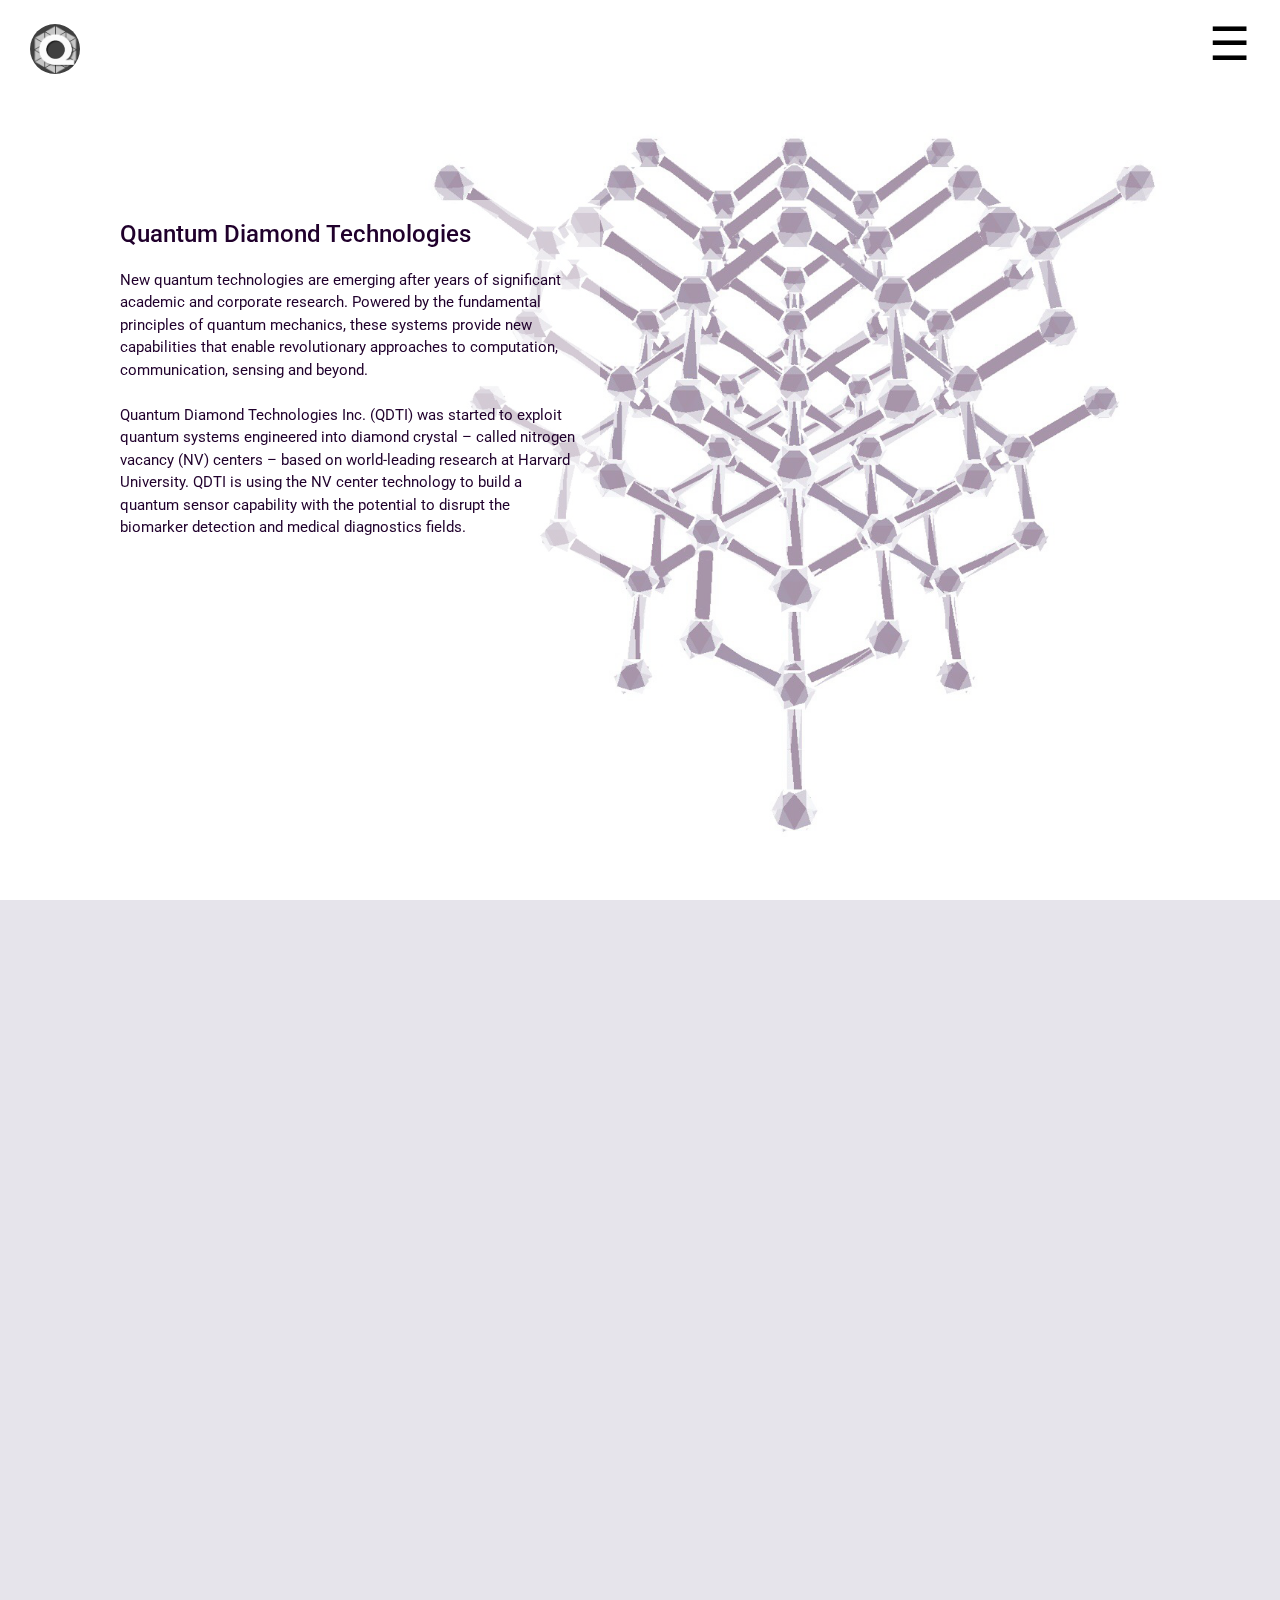
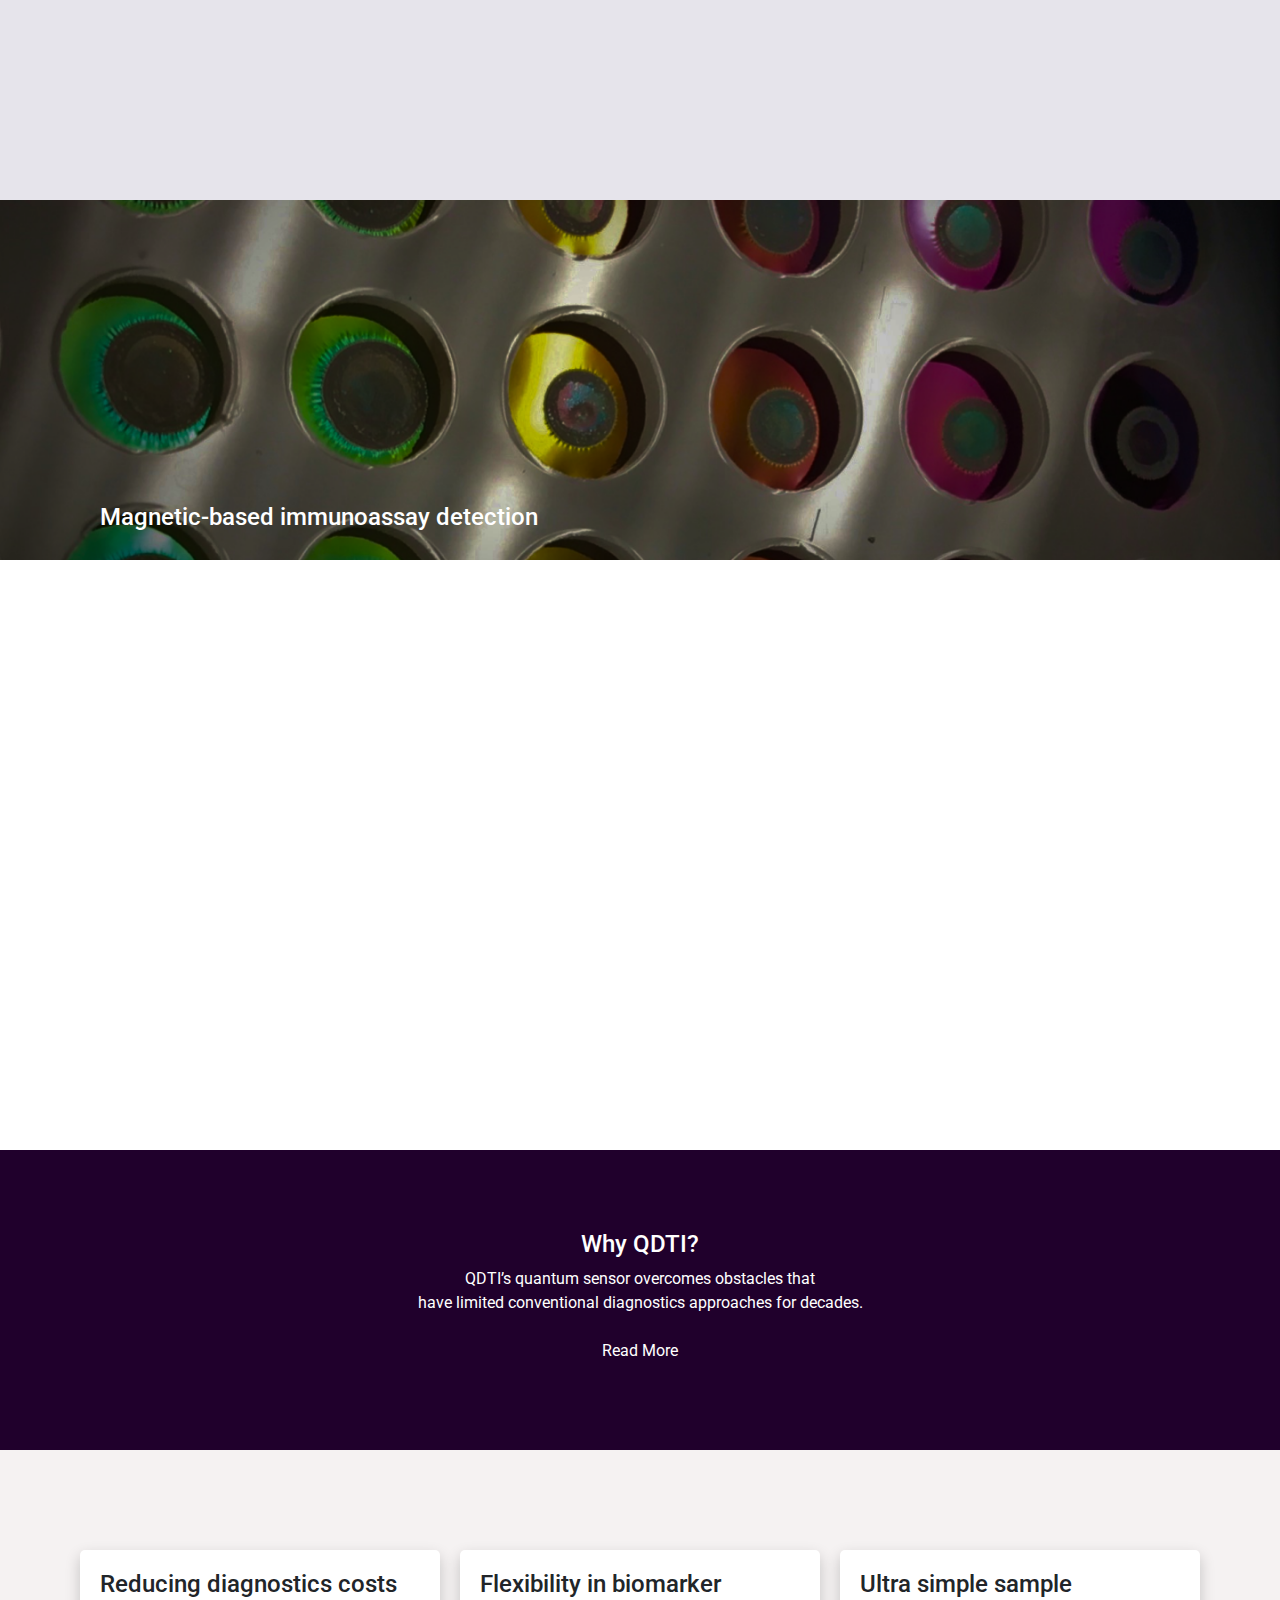
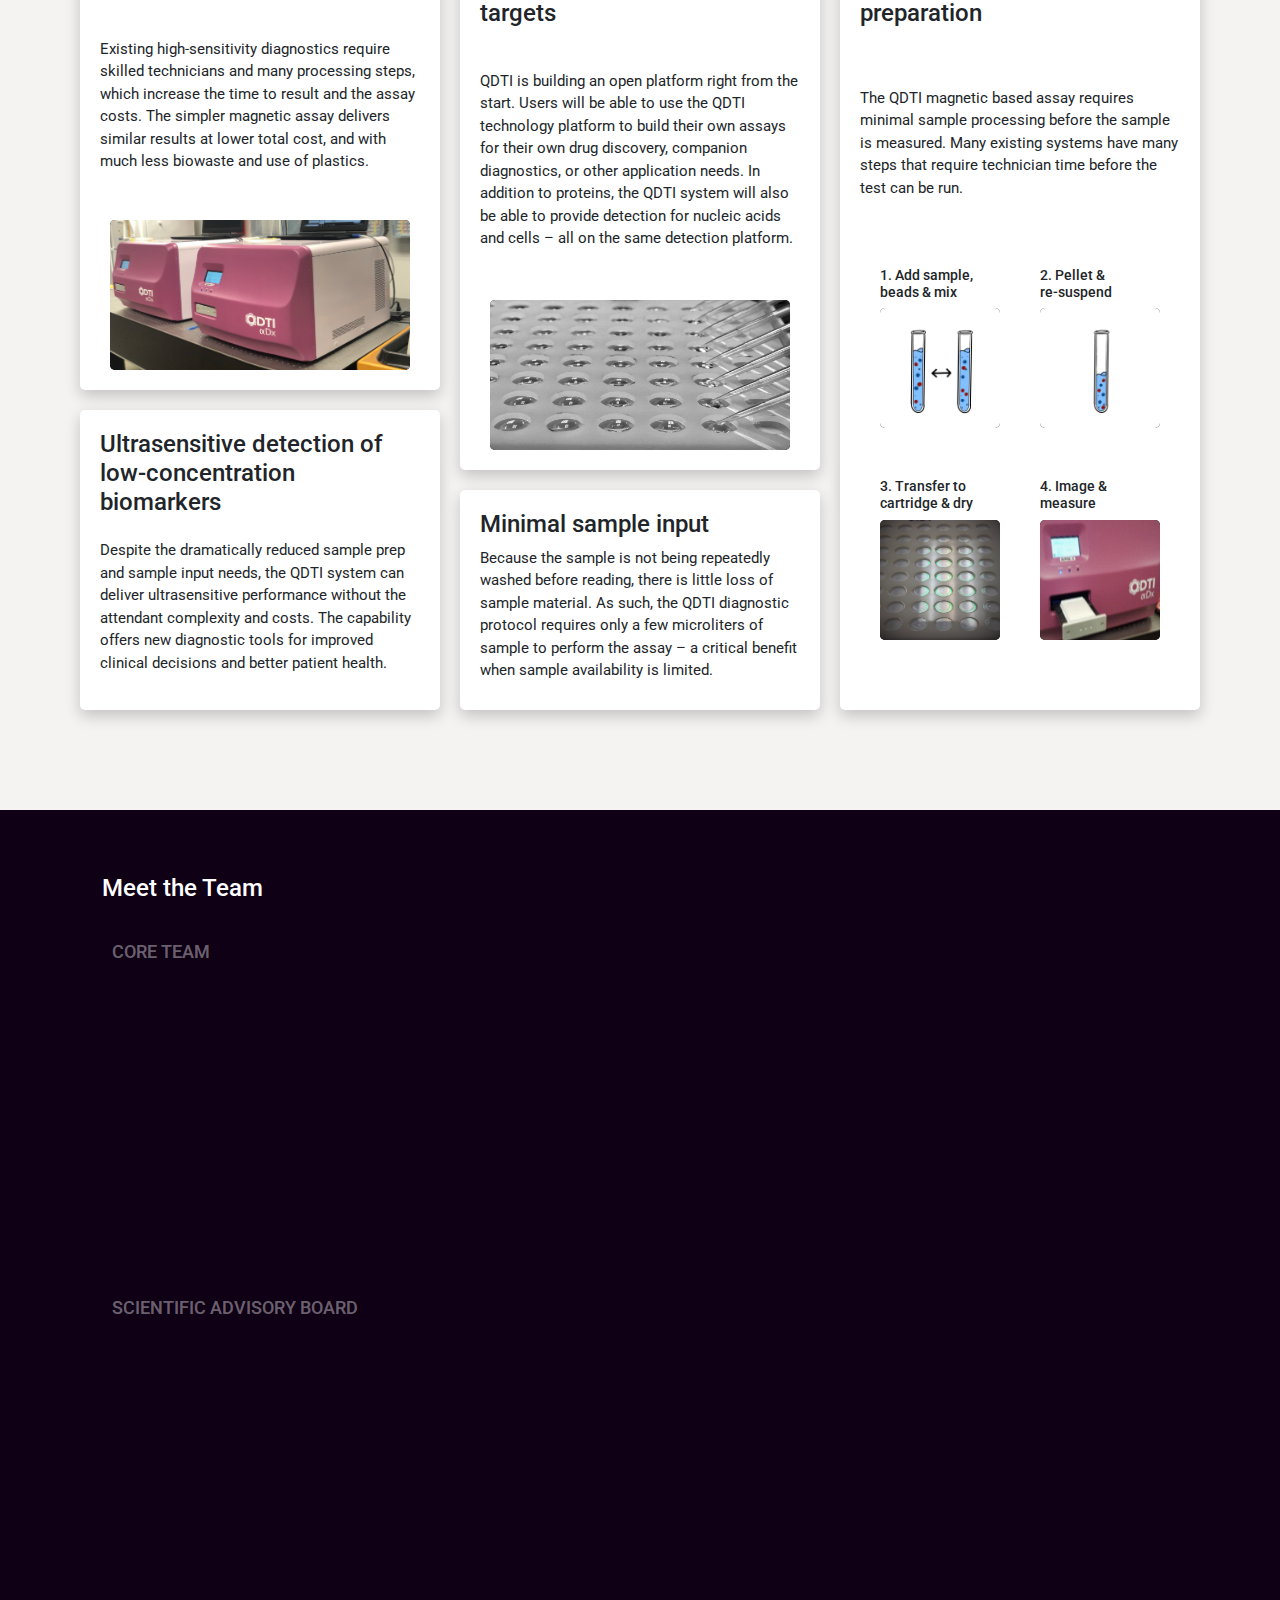
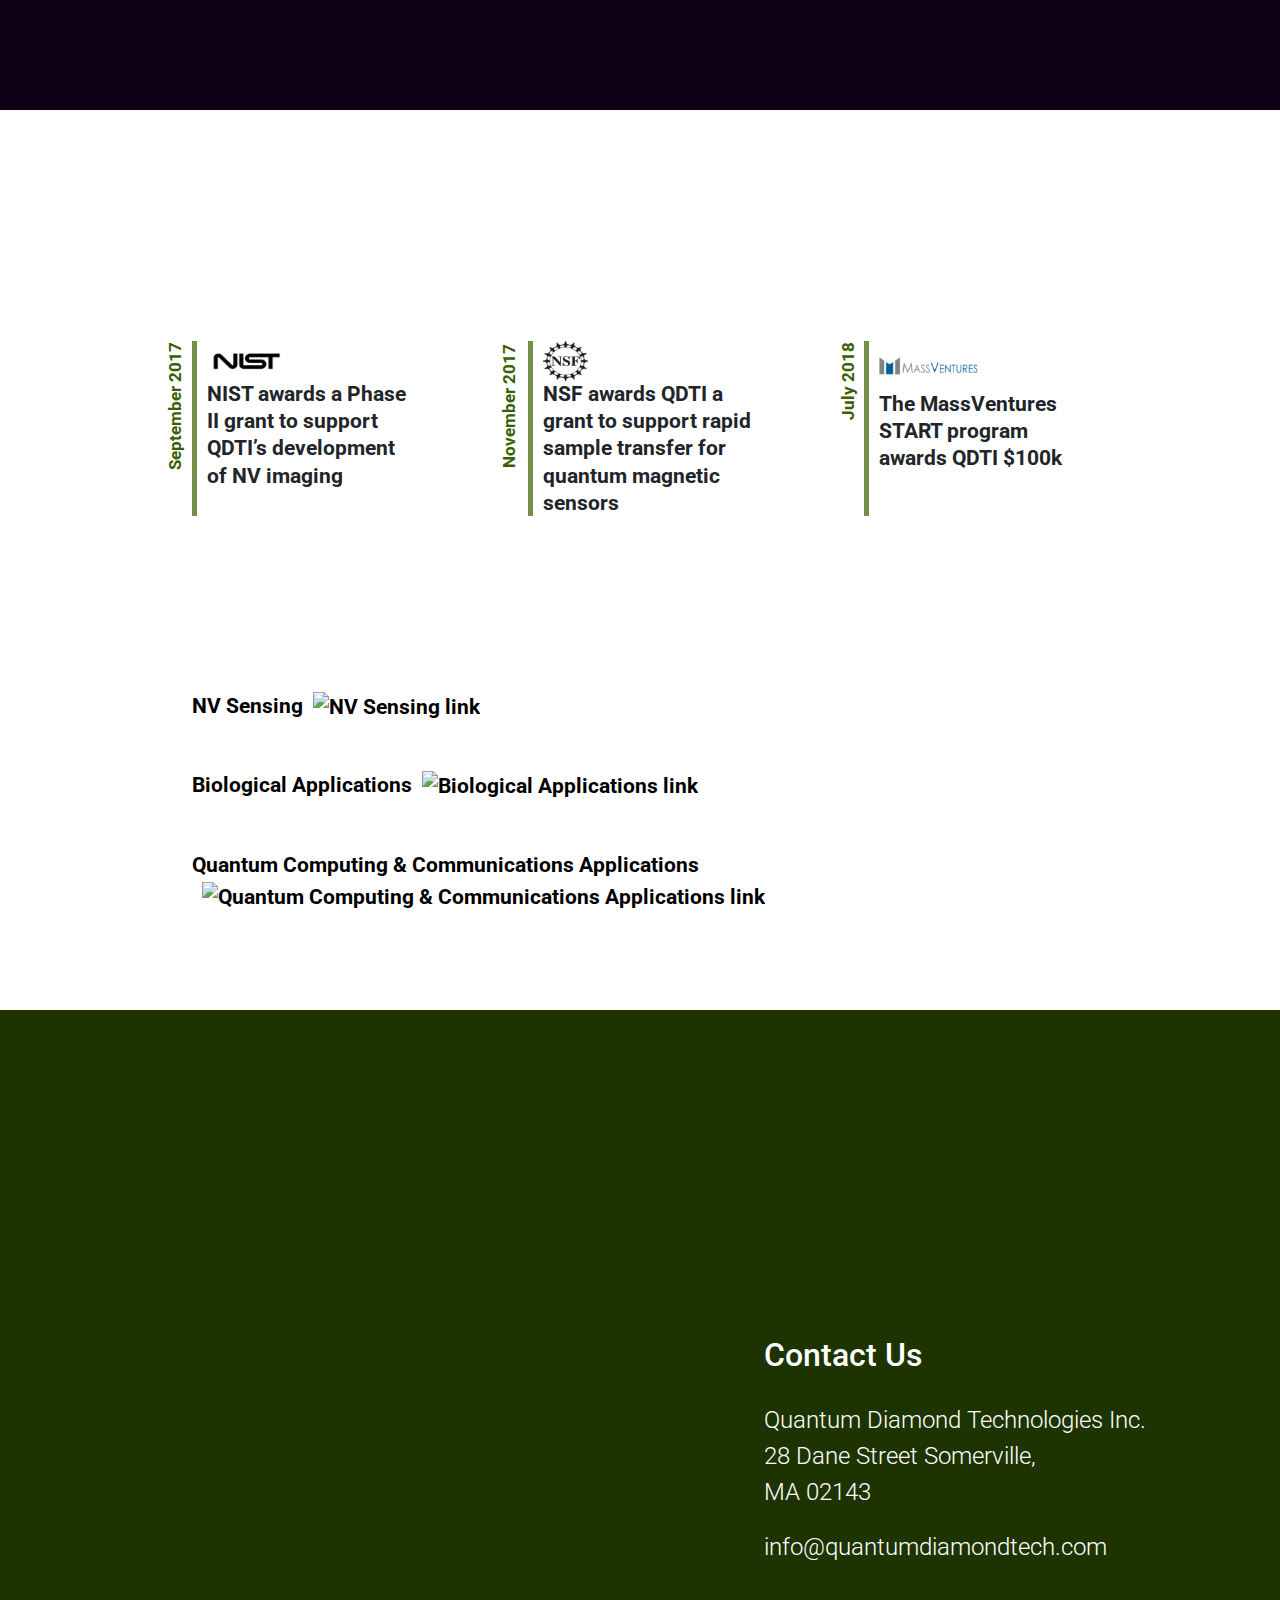
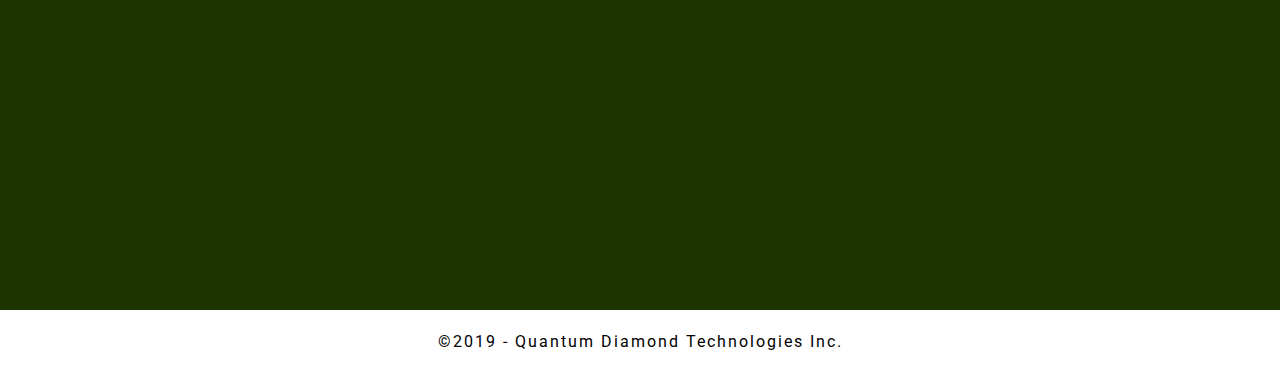
==== commit 2e8a029f: "fix publications links" ====
--- a/index.html
+++ b/index.html
@@ -6,7 +6,6 @@
 <meta http-equiv="X-UA-Compatible" content="IE=9; IE=8; IE=7; IE=EDGE" />
 <meta name="viewport" content="width=device-width, initial-scale=1, maximum-scale=1, user-scalable=0">
 <link href="css/main.css" rel="stylesheet" type="text/css">
-<link href="https://fonts.googleapis.com/css?family=Gugi&display=swap" rel="stylesheet">
 <link href="https://fonts.googleapis.com/css?family=Roboto:400,500,700&display=swap" rel="stylesheet">
 <link rel="stylesheet" href="https://stackpath.bootstrapcdn.com/bootstrap/4.3.1/css/bootstrap.min.css" integrity="sha384-ggOyR0iXCbMQv3Xipma34MD+dH/1fQ784/j6cY/iJTQUOhcWr7x9JvoRxT2MZw1T" crossorigin="anonymous">
 <link rel="stylesheet" href="https://use.fontawesome.com/releases/v5.8.2/css/all.css" integrity="sha384-oS3vJWv+0UjzBfQzYUhtDYW+Pj2yciDJxpsK1OYPAYjqT085Qq/1cq5FLXAZQ7Ay" crossorigin="anonymous">
@@ -43,7 +42,7 @@
         <li class="nav-item"><a href="#contact" class="navbar-link nav-link">Contact</a></li>
 		  <hr>
         <li class="nav-item"><a href="news.html" class="navbar-link nav-link">News</a></li>
-        <li class="nav-item"><a href="#" class="navbar-link nav-link">Publications</a></li>
+        <li class="nav-item"><a href="publications.html" class="navbar-link nav-link">Publications</a></li>
       </ul>
     </nav>
   </div>
@@ -283,7 +282,7 @@
 </main>
 
   <!-- Copyrights Section -->
-  <footer class="copyright">&copy;2017 - Quantum Diamond Technologies Inc.</footer>
+  <footer class="copyright">&copy;2019 - Quantum Diamond Technologies Inc.</footer>
   <!-- Main Container Ends -->
 
 <script src="js/map.js"></script>
--- a/css/main.css
+++ b/css/main.css
@@ -102,7 +102,7 @@
 .about-header {
 	font-size: 24px;
 	white-space: nowrap;
-	font-family: 'Gugi', cursive;
+	font-family: 'Roboto', sans-serif;
 }
 #about-inner-container {
 	background:rgba(255,255,255,0.5);
@@ -250,9 +250,10 @@
 }
 .picture-filler {
 	background: black;
-	width:100%;
+	width:300px;
 	height: 150px;
 	border-radius: 5px;
+	align-self: center;
 }
 #sample-prep-container {
 }
@@ -306,12 +307,15 @@
 	  position: relative;
 		padding-top: 80px;
 		text-align:center;
-		font-size: 1.1em;
+		font-size: 18px;
 		color: white;
 		height: 300px;
 		background: rgba(32, 0, 44,1);
 		transition: height 1s;
   	-webkit-transition: height 1s;
+}
+.benefits-text h2 {
+	font-size: 24px;
 }
 #expanded-text {
 	text-align: justify;
@@ -410,6 +414,7 @@
 .team-header {
 		color: white;
 		width: 240px;
+		font-size: 24px;
 }
 #team {
 	background: #100016;
@@ -429,6 +434,7 @@
 	padding-right: 10px;
 	width: wrap;
 	text-transform:uppercase;
+	font-size: 18px;
 
 }
 .team-subheader {
@@ -440,11 +446,12 @@
 
 .member-info {
 	color: white;
-	font-size: 1.4em;
+	font-size: 18px;
 }
 
 .team-name {
 	padding-top: 20px;
+	font-size: 18px;
 }
 .member-img {
 	width: 120px;
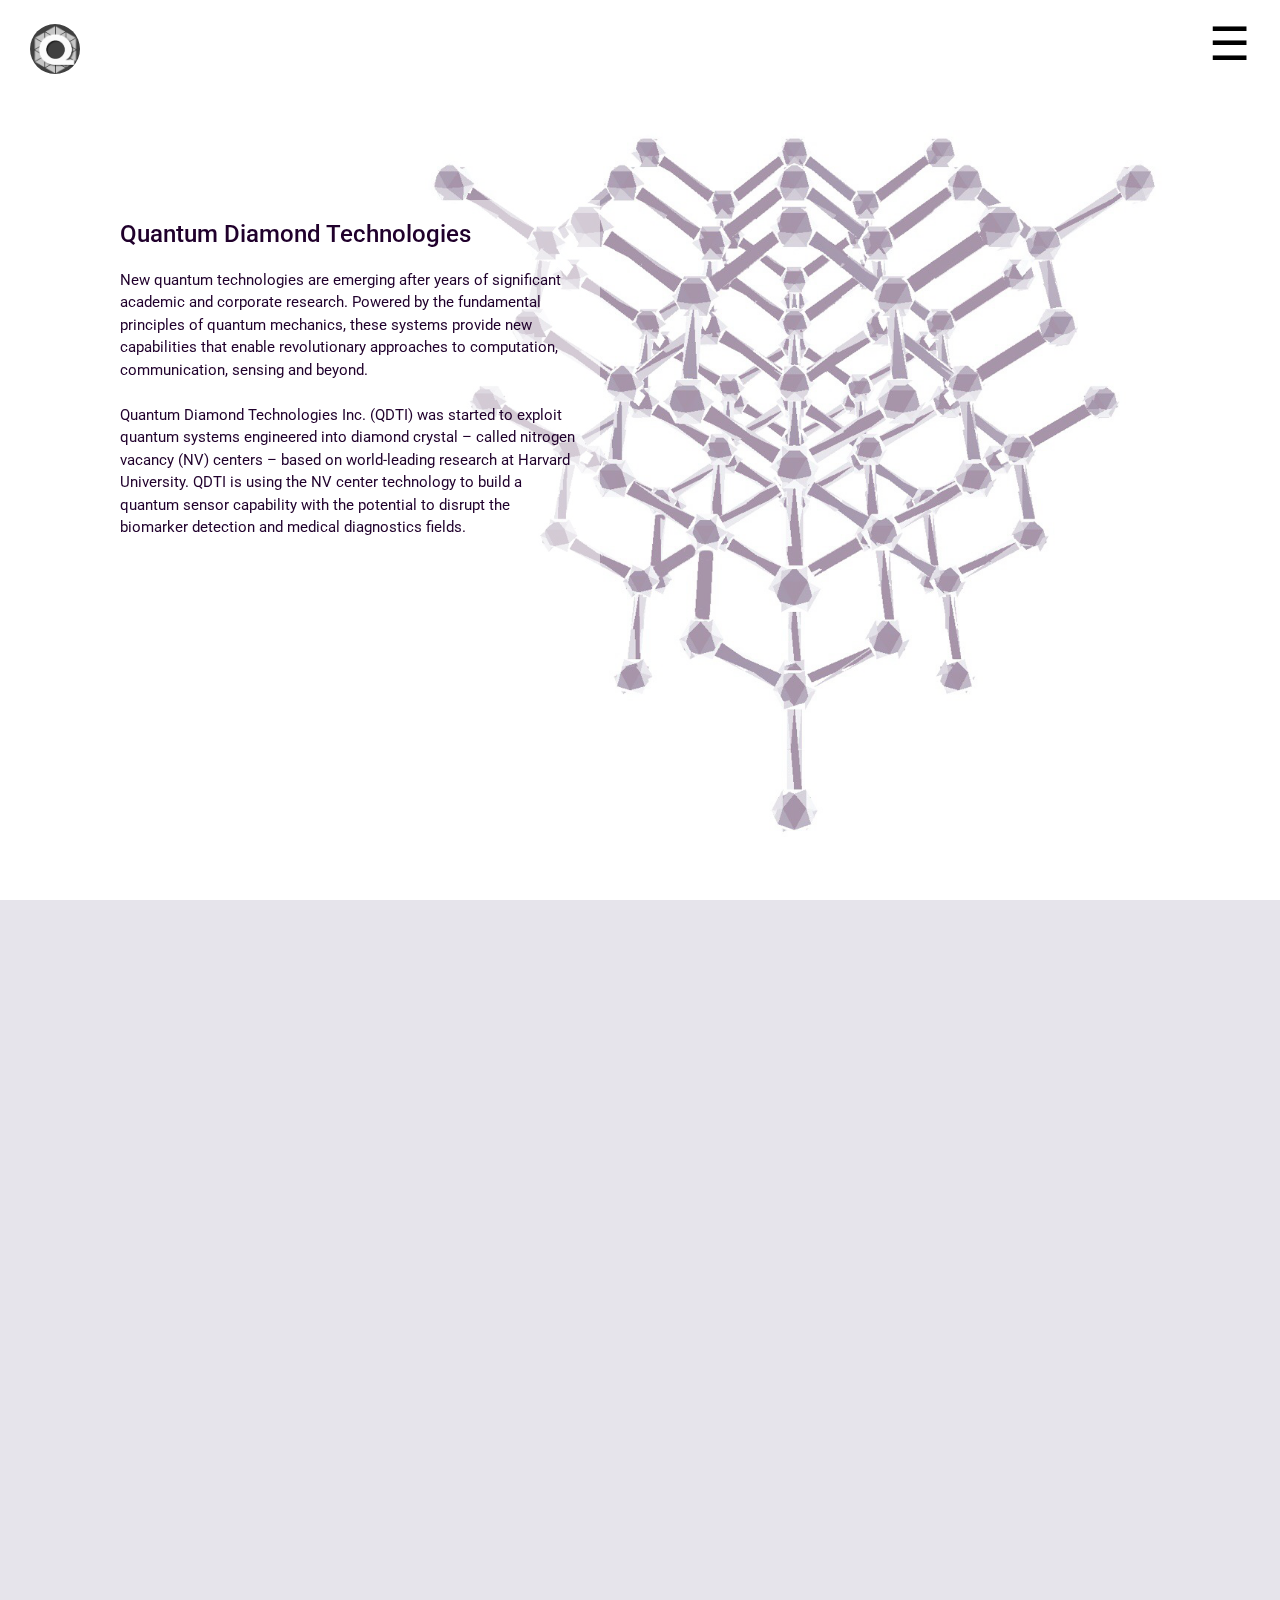
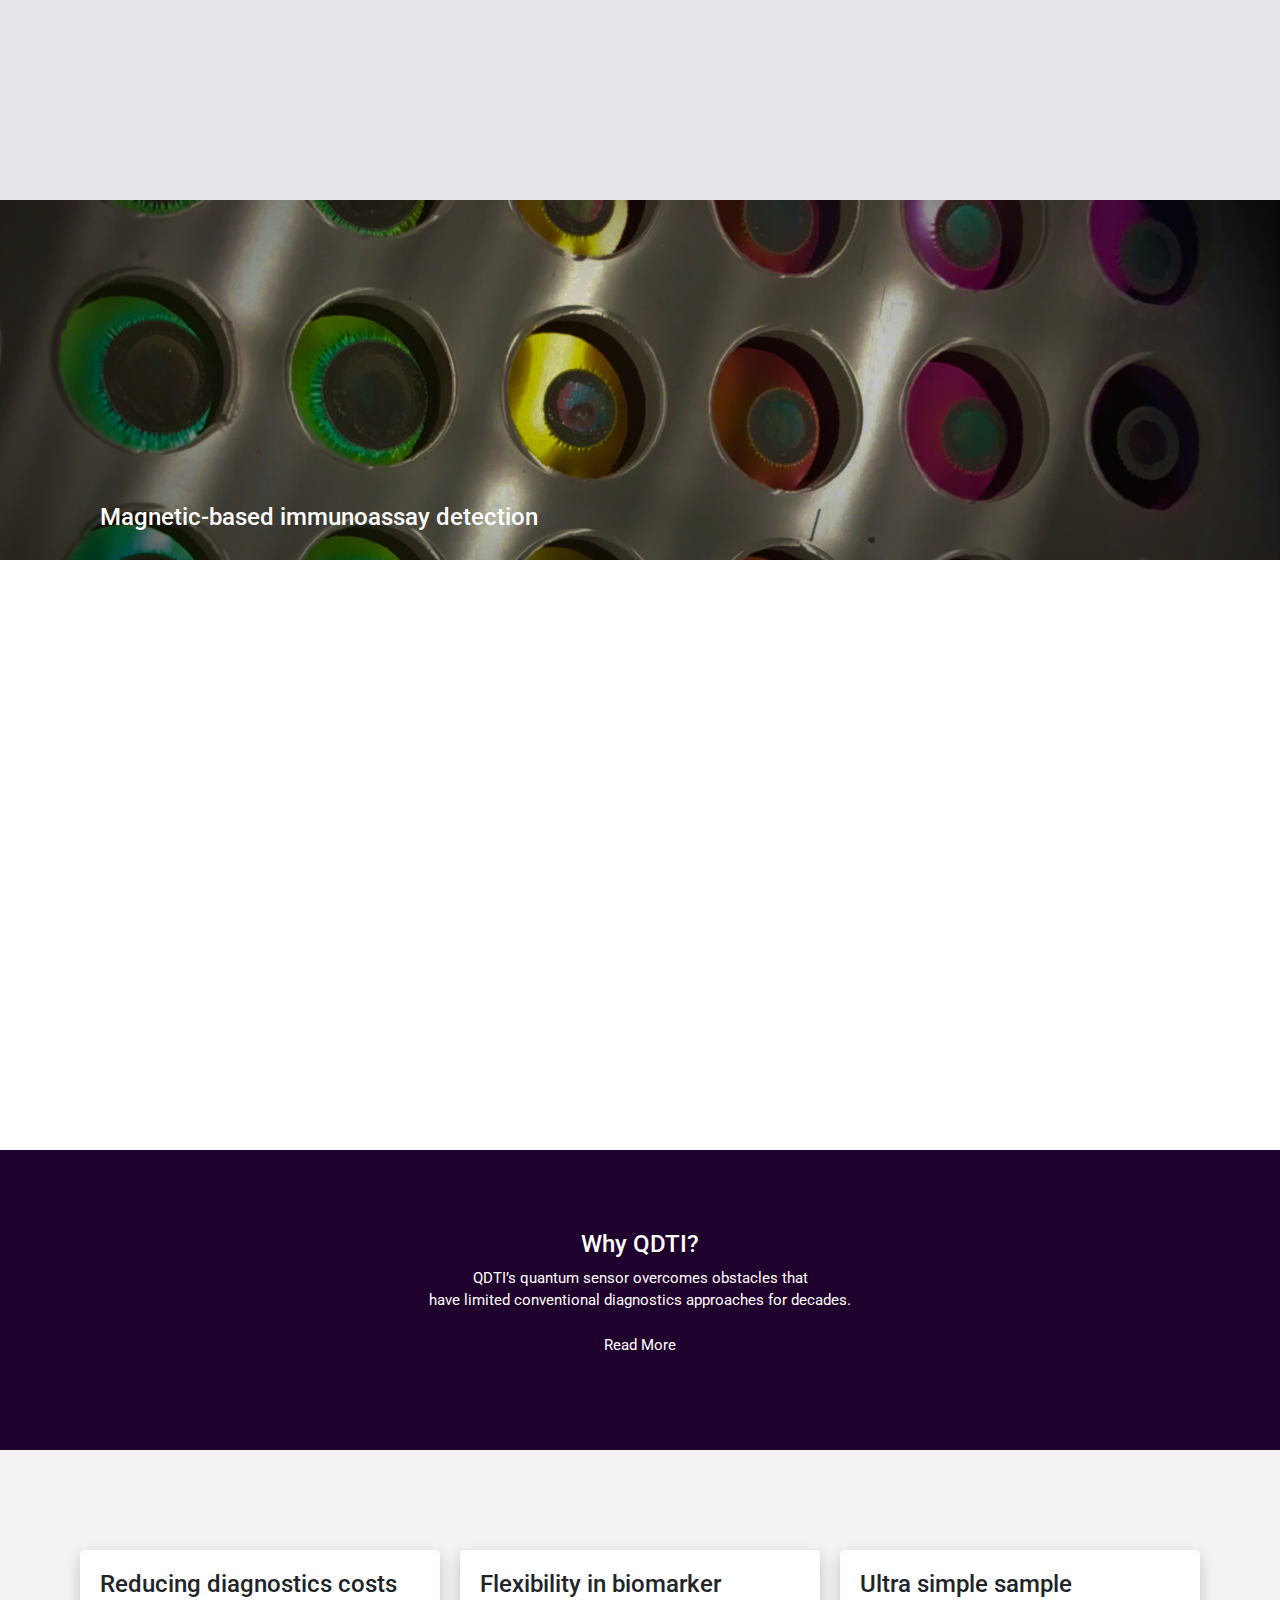
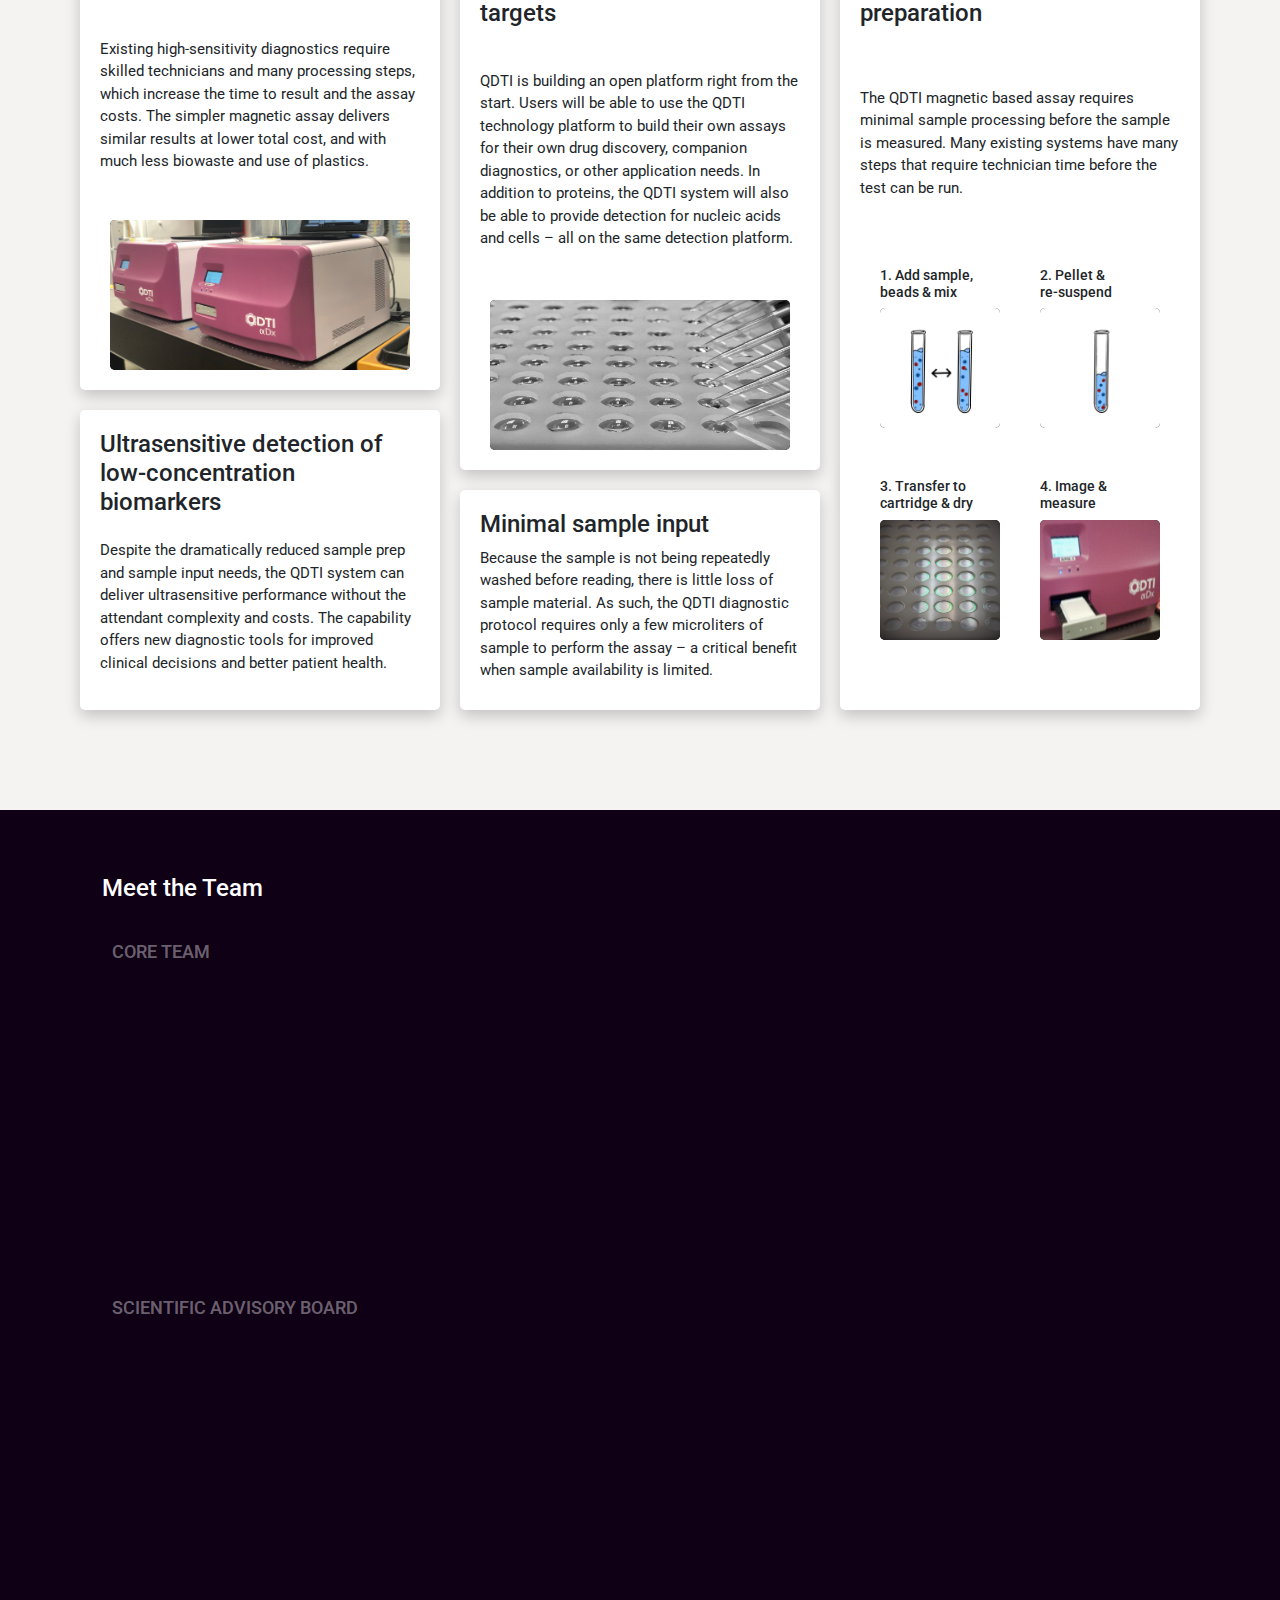
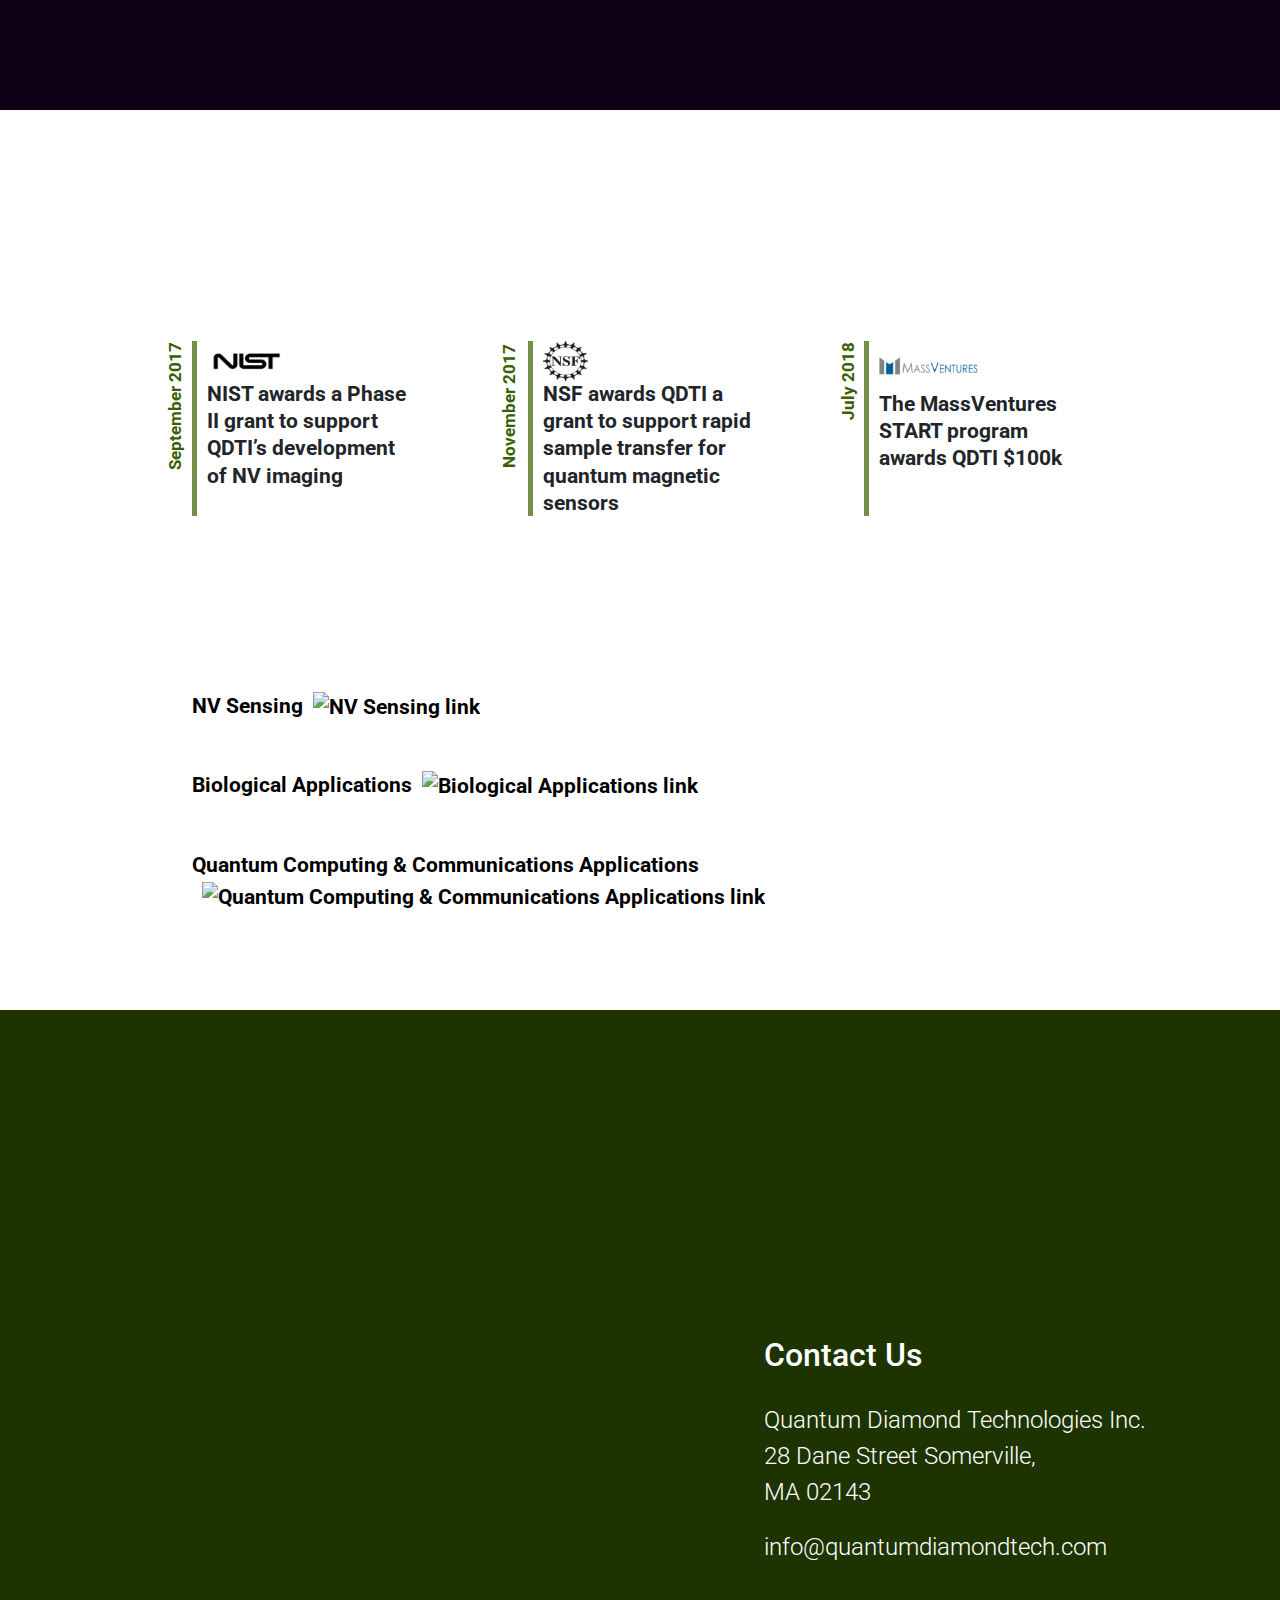
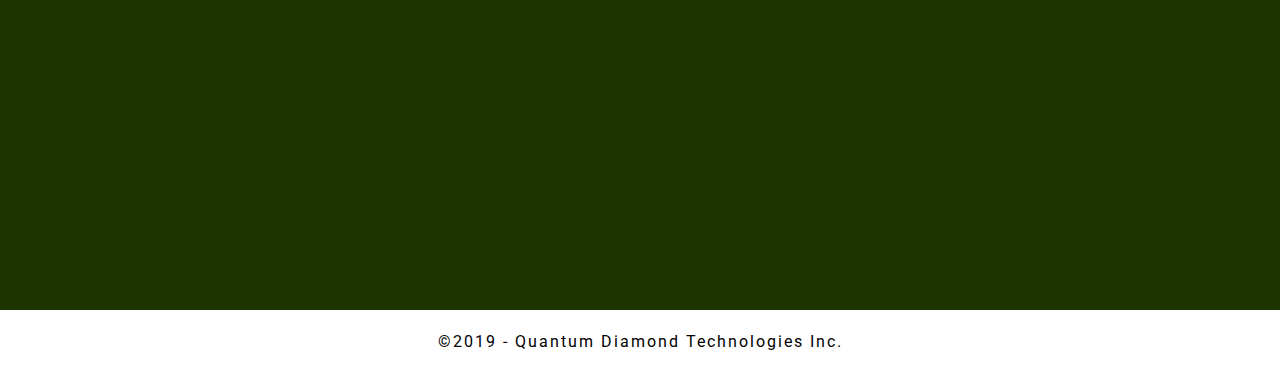
==== commit 414d70b7: "make text in why qdti section smaller" ====
--- a/index.html
+++ b/index.html
@@ -98,7 +98,7 @@
             <h2 >Why QDTI?</h2>
             <p>QDTI’s quantum sensor overcomes obstacles that <br> have limited conventional diagnostics
 approaches for decades.<br> <br> <span id="read-more-button">Read More <br> <i class="fas fa-chevron-down"></i></span></p>
-<div id="expanded-text"></div> <span id="read-less-button"><i class="fas fa-chevron-up"></i> <br>Read Less </span></div>
+<div id="expanded-text"></div><br> <span id="read-less-button"><i class="fas fa-chevron-up"></i> <br>Read Less </span></div>
 
 <div id="benefits-list-outer">
   <div id="benefits-item-list">
--- a/css/main.css
+++ b/css/main.css
@@ -255,7 +255,8 @@
 	border-radius: 5px;
 	align-self: center;
 }
-#sample-prep-container {
+.benefits-item-text {
+	font-size: 15px;
 }
 #benefits-four {
 	grid-column: 3/5;
@@ -307,12 +308,17 @@
 	  position: relative;
 		padding-top: 80px;
 		text-align:center;
-		font-size: 18px;
+		font-size: 15px;
 		color: white;
 		height: 300px;
 		background: rgba(32, 0, 44,1);
 		transition: height 1s;
   	-webkit-transition: height 1s;
+		font-family: 'Roboto', sans-serif;
+}
+.benefits-text p {
+	font-family: 'Roboto', sans-serif;
+		font-size: 15px;
 }
 .benefits-text h2 {
 	font-size: 24px;
@@ -320,7 +326,10 @@
 #expanded-text {
 	text-align: justify;
 	padding: 0 40px;
-}
+	font-family: 'Roboto', sans-serif;
+		font-size: 15px;
+}
+
 #read-more-button {
 	cursor:pointer;
 }
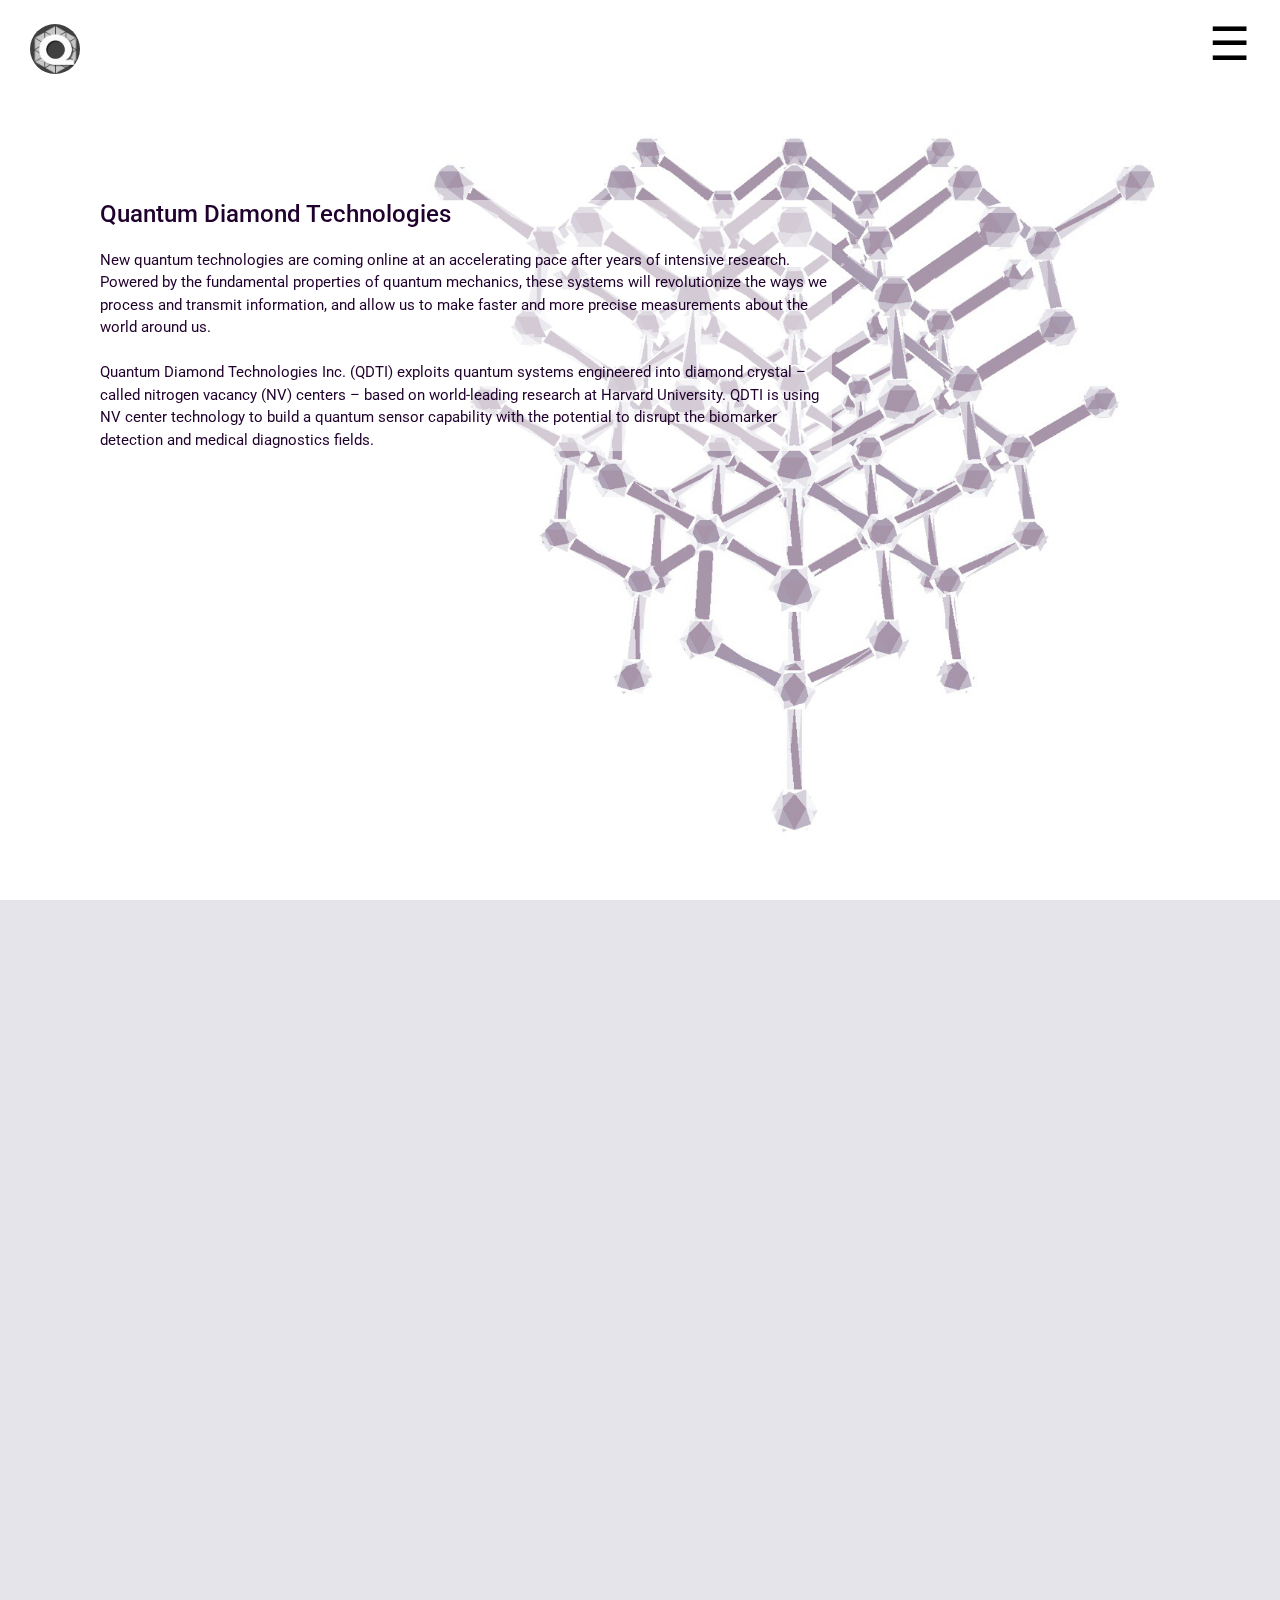
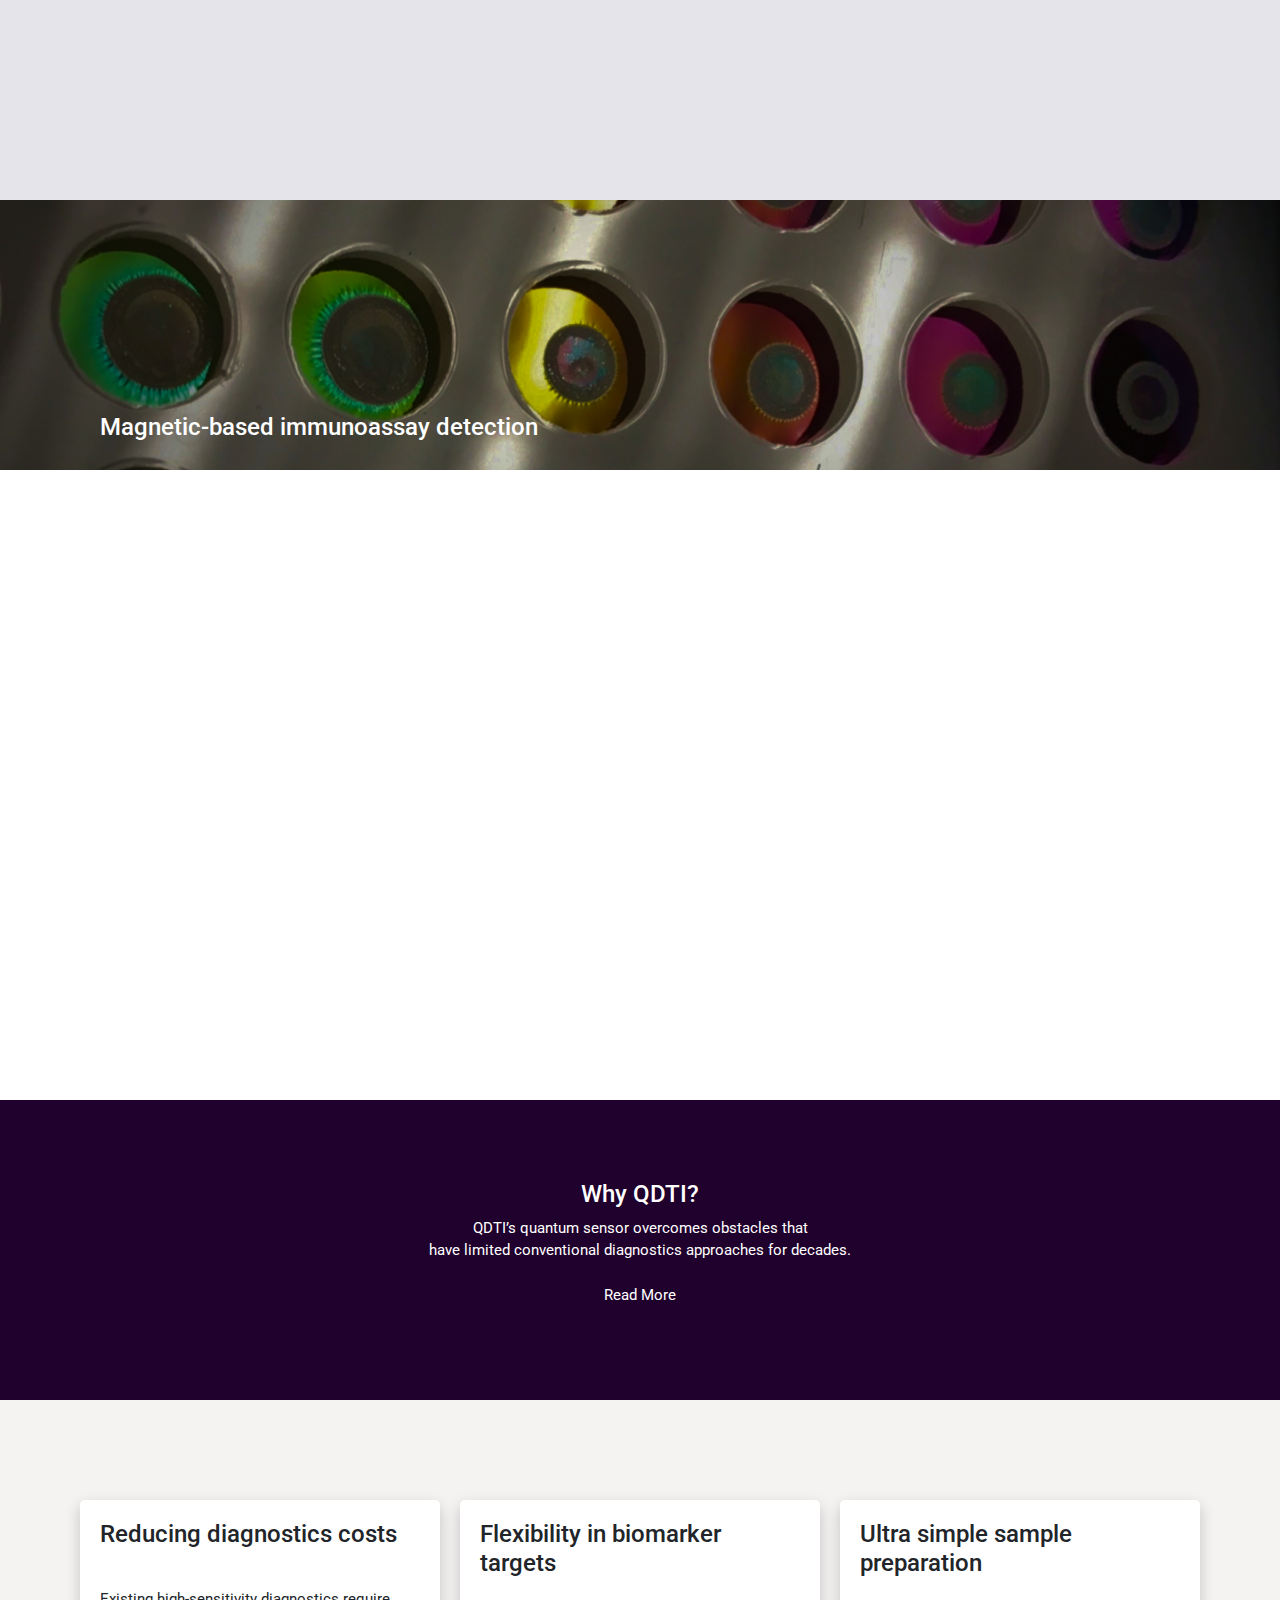
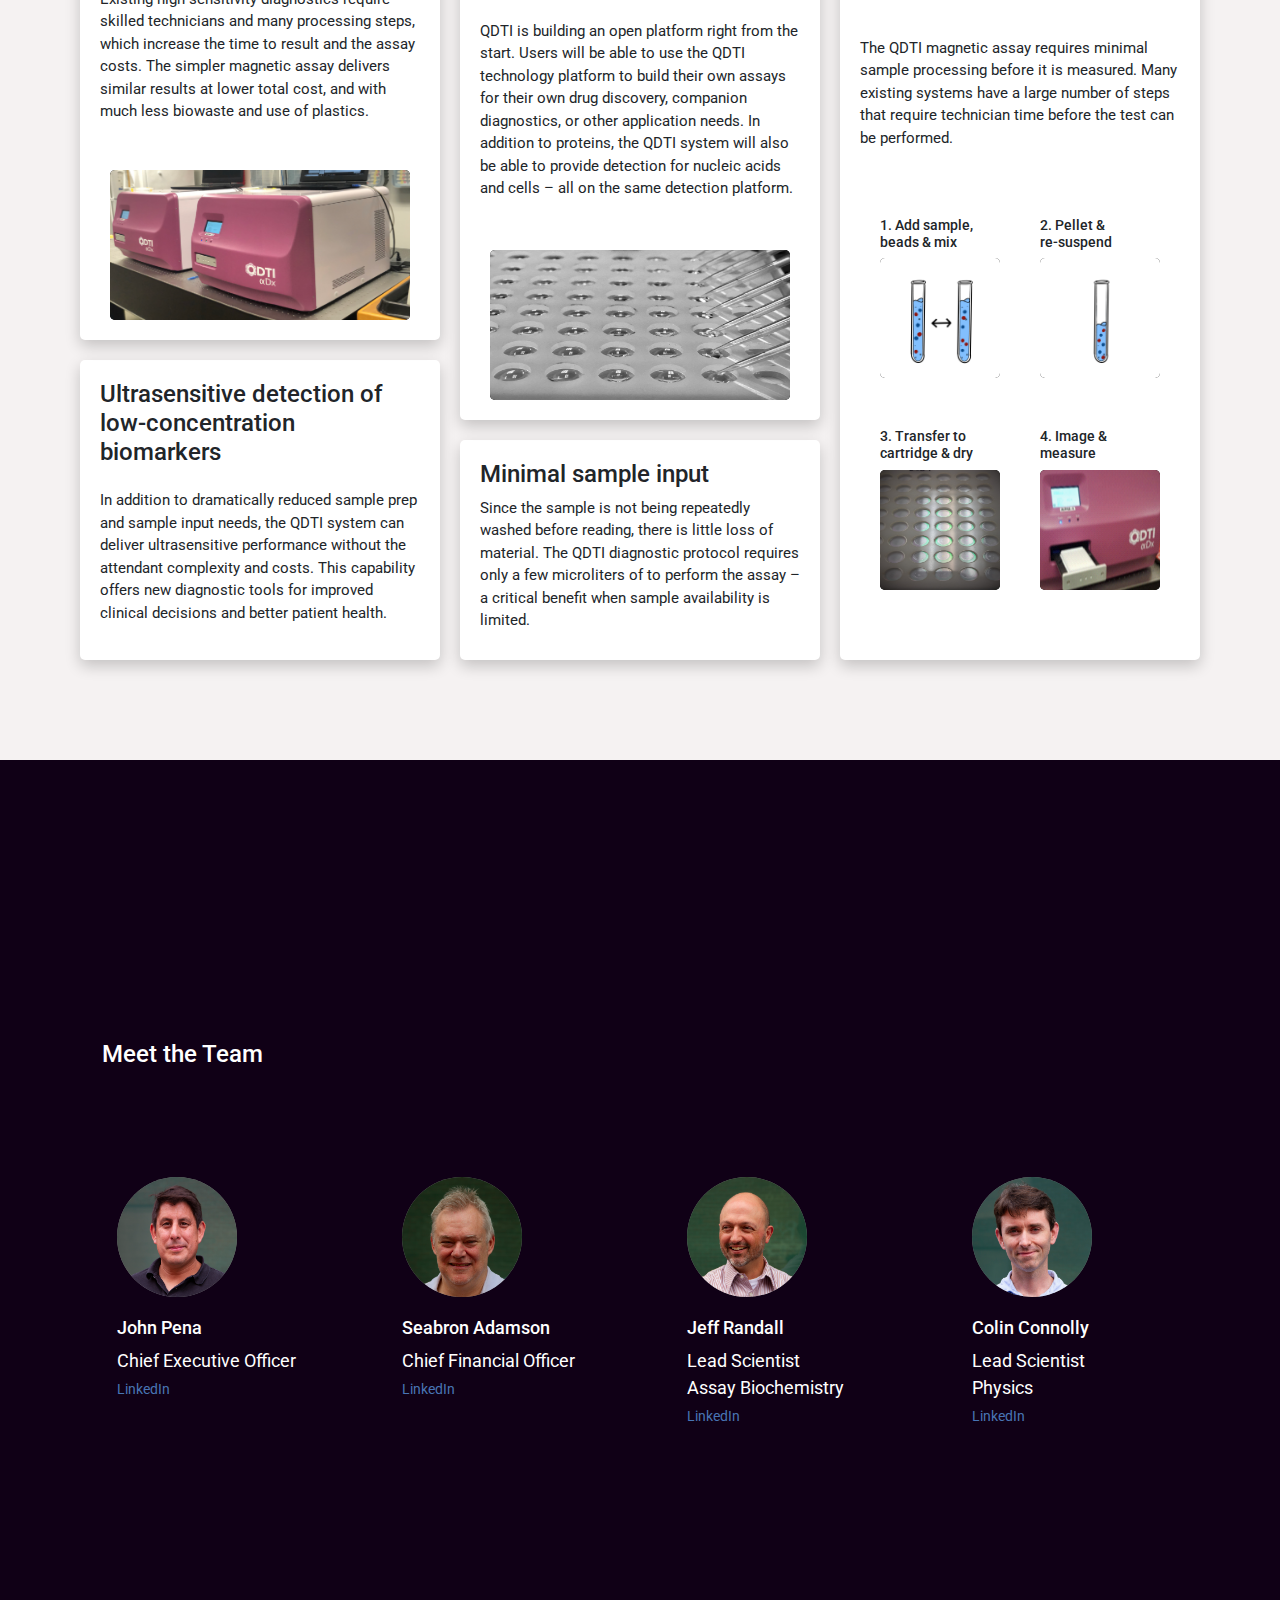
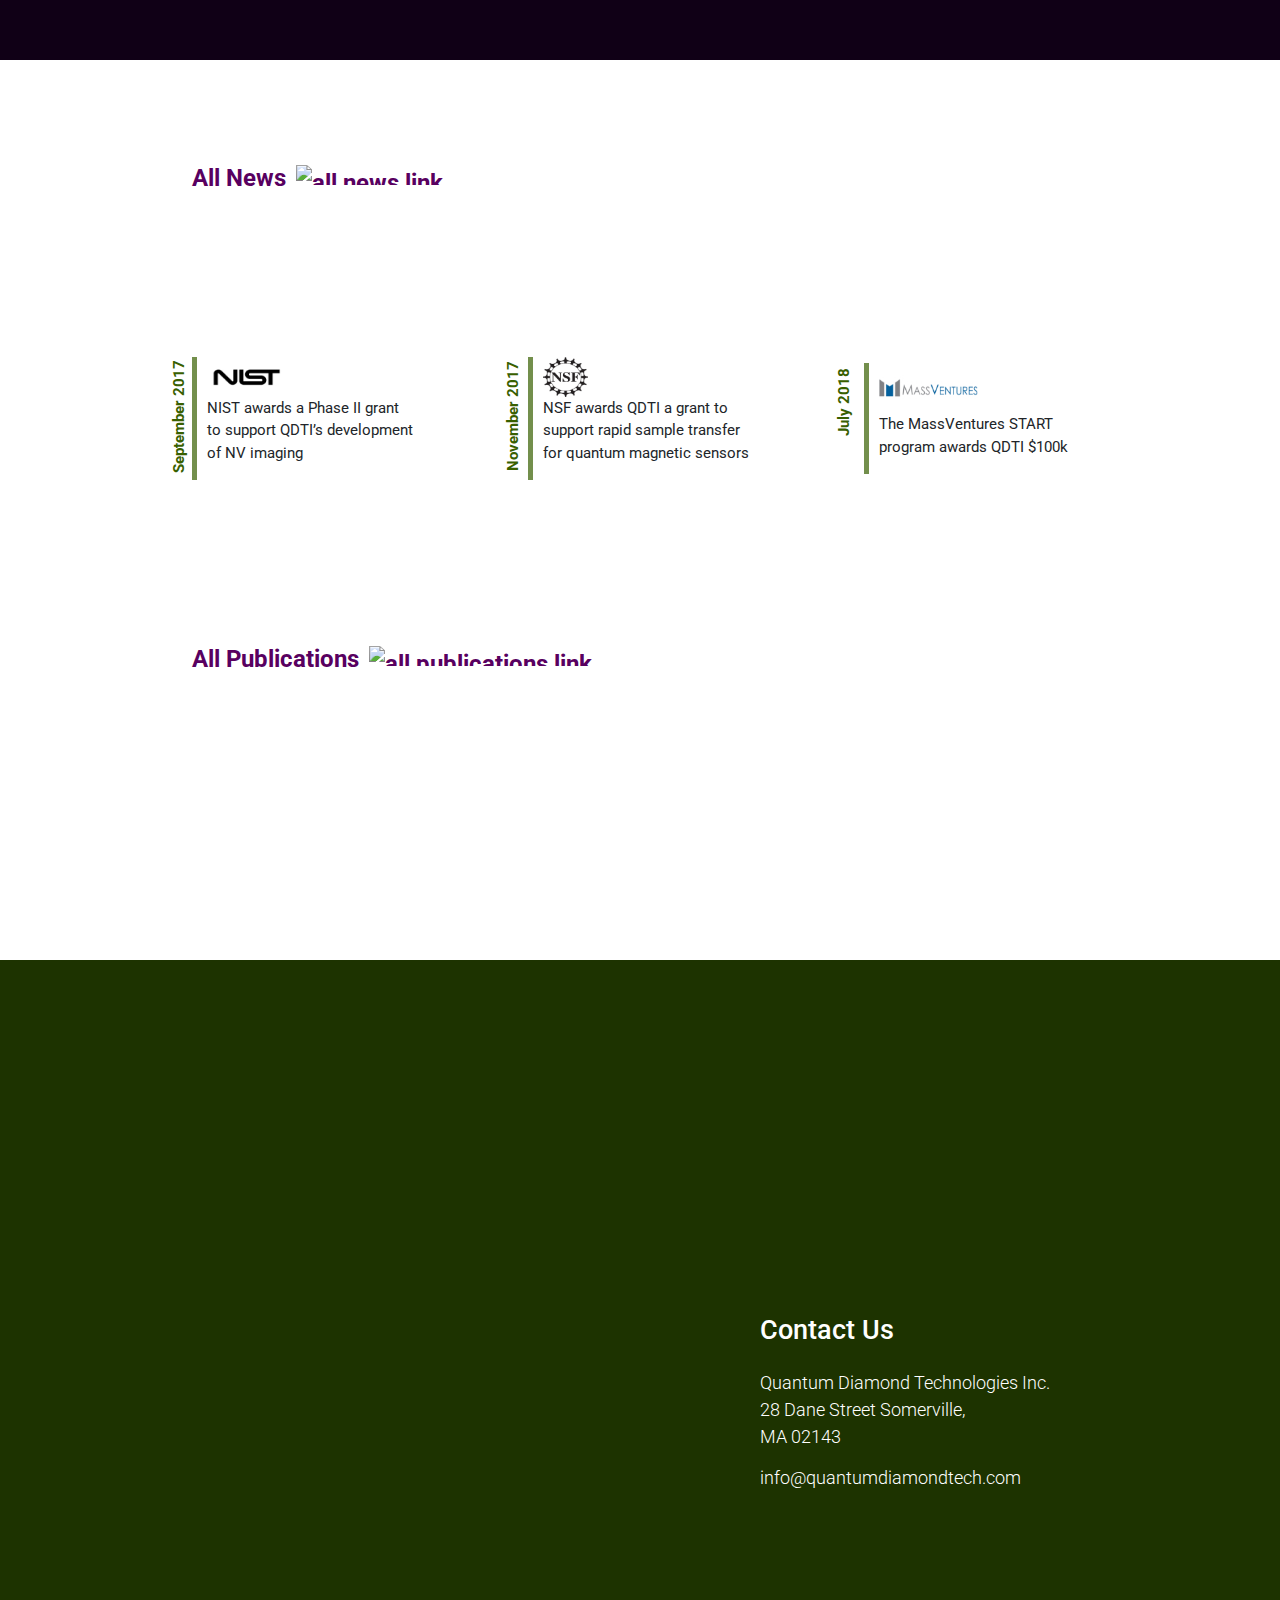
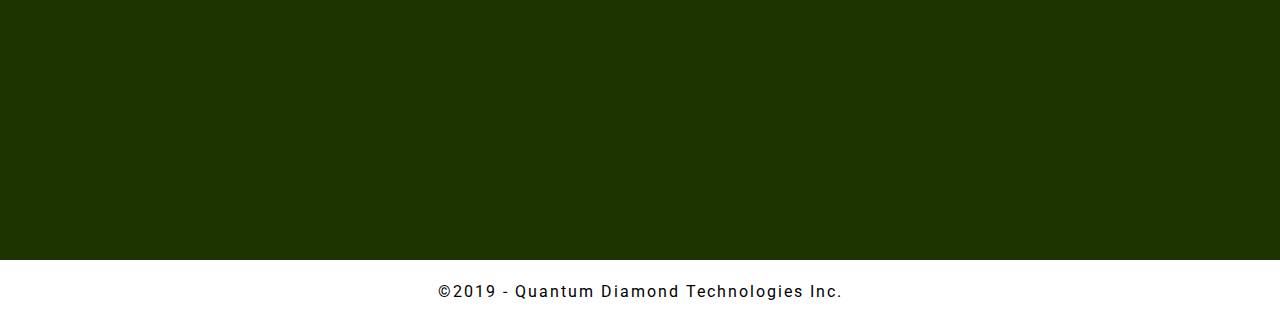
==== commit 9996bf7c: "change publications page and adapt why qdti setion" ====
--- a/index.html
+++ b/index.html
@@ -53,8 +53,8 @@
     <section id="about">
       <div id="about-inner-container">
       <h2 class="about-header"  data-aos="fade-up" data-aos-duration="1000">Quantum Diamond Technologies</h2>
-      <p class="tagline" data-aos-once="false"  data-aos="fade-up" data-aos-duration="1000">New quantum technologies are emerging after years of significant academic and corporate research.  Powered by the fundamental principles of quantum mechanics, these systems provide new capabilities that enable revolutionary approaches to computation, communication, sensing and beyond. <br> <br>
-Quantum Diamond Technologies Inc. (QDTI) was started to exploit quantum systems engineered into diamond crystal – called nitrogen vacancy (NV) centers – based on world-leading research at Harvard University.  QDTI is using the NV center technology to build a quantum sensor capability with the potential to disrupt the biomarker detection and medical diagnostics fields.
+      <p class="tagline" data-aos-once="false"  data-aos="fade-up" data-aos-duration="1000">New quantum technologies are coming online at an accelerating pace after years of intensive research. Powered by the fundamental properties of quantum mechanics, these systems will revolutionize the ways we process and transmit information, and allow us to make faster and more precise measurements about the world around us.
+<br> <br> Quantum Diamond Technologies Inc. (QDTI) exploits quantum systems engineered into diamond crystal – called nitrogen vacancy (NV) centers – based on world-leading research at Harvard University. QDTI is using NV center technology to build a quantum sensor capability with the potential to disrupt the biomarker detection and medical diagnostics fields.
 </p>
 </div>
     </section>
@@ -65,8 +65,9 @@
         <div id="quantum-sensor-container">
           <h2 class="technology-header">QDTI imaging technology</h2>
           <p>
-            NV centers are tiny defects in the diamond crystal whose electronic states probe their local environment with very high sensitivity and resolution.  To make the imaging platform, QDTI uses billions of these NV centers just below the surface of a synthetic diamond ‘chip’.  The quantum sensor-infused chip can then rapidly image magnetic fields from objects as small as a few dozen nanometers.  The NV imager acts like a magnetic microscope – making detailed images of magnetic fields instead of light – with unrivaled sensitivity and throughput. <br> <br>
-While the QDTI imaging technology can be used to detect magnetic fields generated from a wide array of objects, the current QDTI product development focus has been to leverage the imager to create a novel, ultrasensitive biomaterial detection and diagnostics capability.
+            NV centers are tiny defects in the diamond crystal whose electronic states measure the local environment with very high sensitivity and spatial resolution. To make the imaging platform, QDTI uses billions of NV centers just below the surface of a synthetic diamond sensor. The quantum sensor-doped sensor can rapidly image magnetic fields from objects as small as a few nanometers. The NV imager acts like a magnetic microscope – making detailed images of magnetic fields instead of light – with unrivaled sensitivity and throughput.
+<br> <br>
+QDTI is leveraging this versatile NV magnetic imaging technology to create a novel, ultrasensitive biomaterial detection and diagnostics platform.
 
           </p>
         </div>
@@ -81,10 +82,11 @@
       <div class="technology-container" id="assay-container" data-aos="fade-up" data-aos-duration="1000">
         <div>
           <p id="assay-text">
-            Blood and other biofluids have minimal magnetic background signal.  So an assay that utilizes a magnetic detection approach (versus optical detection approach) should provide ultrasensitive measurement capabilities coupled with minimal washing or sample preparation.  That is what the QDTI detection platform can deliver.
-<br> <br> First, QDTI leverages decades of immunoassay tool development (e.g., target specific tags, or antibodies) yet replaces the optical labels with novel magnetic labels that generate special, tiny magnetic fields.
-<br> <br> Second, the NV-center powered imaging platform is able to detect these novel magnetic tags rapidly, discretely and in a manner compatible with biological samples.
+          Current ultrasensitive diagnostic technologies require many washing steps and complex sample preparation. This results in assays that are slow, cumbersome and costly.
+<br> <br> QDTI leverages decades of immunoassay tool development but replaces standard optical labels with novel magnetic ones that are custom-engineered to make tiny, precisely controlled magnetic fields.
+<br> <br> The NV-center powered imaging platform counts these magnetic tags rapidly, reliably, and in a manner compatible with biological samples.
 <br> <br> The end result is an ultrasensitive detection platform that requires minimal sample processing and substantially reduced technician time.
+<br> <br> QDTI is currently developing a new wave of protein immunoassays to meet specific user demands. Contact us regarding your protein assay requirements. In the future we will also be providing research assay testing services and providing customers a DIY testing kit to run on the QDTI platform.
 
         </div>
       </div>
@@ -98,13 +100,19 @@
             <h2 >Why QDTI?</h2>
             <p>QDTI’s quantum sensor overcomes obstacles that <br> have limited conventional diagnostics
 approaches for decades.<br> <br> <span id="read-more-button">Read More <br> <i class="fas fa-chevron-down"></i></span></p>
-<div id="expanded-text"></div><br> <span id="read-less-button"><i class="fas fa-chevron-up"></i> <br>Read Less </span></div>
+<div id="expanded-text">
+  Detecting biomolecules at low concentrations in blood or other biofluids is a significant technical challenge. Recent biomedical and clinical research reveals that the ability to quantify low abundance biomolecules is increasingly important to patient care, drug discovery and development, and basic science. <br> <br>
+Biomolecules are tiny. In order to detect them, tags - antibodies linked to a label that can be measured directly - that bind to a biomolecule target of interest are used. Most systems use fluorescent tags so that the tag-target complexes can be detected optically. The presence of a certain protein, for example, can be quantified by measuring the amount of optical fluorescence from the tags which have been coupled to the target protein.<br><br>
+Unfortunately, biofluids such as blood, which clinicians would like to measure for certain biomolecules, are inherently “noisy” in optical measurement channels due to the presence of intrinsically auto-fluorescent contaminants. As a result, optical detection technologies need numerous wash steps in order to remove background and to enrich for biomolecule target-tag complexes before a true optical based signal can be observed.<br><br>
+QDTI side-steps these problems by using magnetic tags which can be directly imaged using its NV sensor technology. There are no appreciable magnetic backgrounds to overcome in biological fluids, so it is much easier to see the true signals from targets without all of the background optical noise.
+</div><br> <span id="read-less-button"><i class="fas fa-chevron-up"></i> <br>Read Less </span></div>
 
 <div id="benefits-list-outer">
   <div id="benefits-item-list">
     <div id="benefits-one" class="benefits-item">
         <h3>Ultra simple sample preparation</h3>
-        <p class="benefits-item-text"> The QDTI magnetic based assay requires minimal sample processing before the sample is measured.  Many existing systems have many steps that require technician time before the test can be run.</p>
+        <p class="benefits-item-text"> The QDTI magnetic assay requires minimal sample processing before it is measured. Many existing systems have a large number of steps that require technician time before the test can be performed.
+</p>
           <!-- <img id="sample-prep-picture" id="" src="./images/simple-prep.png"> </img> -->
          <div id="sample-prep-container">
 
@@ -142,16 +150,18 @@
     </div>
     <div id="benefits-two" class="benefits-item">
       <h3>Minimal sample input</h3>
-      <p class="benefits-item-text">Because the sample is not being repeatedly washed before reading, there is little loss of sample material. As such, the QDTI diagnostic protocol requires only a few microliters of sample to perform the assay – a critical benefit when sample availability is limited.</p>
+      <p class="benefits-item-text">Since the sample is not being repeatedly washed before reading, there is little loss of material. The QDTI diagnostic protocol requires only a few microliters of to perform the assay – a critical benefit when sample availability is limited.
+</p>
     </div>
     <div id="benefits-three" class="benefits-item">
       <h3>Ultrasensitive detection of low-concentration biomarkers</h3>
-      <p class="benefits-item-text">Despite the dramatically reduced sample prep and sample input needs, the QDTI system can deliver ultrasensitive performance without the attendant complexity and costs.  The capability offers new diagnostic tools for improved clinical decisions and better patient health.</p>
+      <p class="benefits-item-text">In addition to dramatically reduced sample prep and sample input needs, the QDTI system can deliver ultrasensitive performance without the attendant complexity and costs. This capability offers new diagnostic tools for improved clinical decisions and better patient health.
+</p>
 
     </div>
     <div id="benefits-four" class="benefits-item">
         <h3>Flexibility in biomarker targets</h3>
-<p class="benefits-item-text">QDTI is building an open platform right from the start.  Users will be able to use the QDTI technology platform to build their own assays for their own drug discovery, companion diagnostics, or other application needs. In addition to proteins, the QDTI system will also be able to provide detection for nucleic acids and cells – all on the same detection platform.</p>
+<p class="benefits-item-text">QDTI is building an open platform right from the start. Users will be able to use the QDTI technology platform to build their own assays for their own drug discovery, companion diagnostics, or other application needs. In addition to proteins, the QDTI system will also be able to provide detection for nucleic acids and cells – all on the same detection platform.</p>
   <img class="picture-filler" id="" src="./images/pipetting.jpg"> </img>
     </div>
     <div id="benefits-five"  class="benefits-item">
@@ -162,37 +172,13 @@
   </div>
 
 </div>
-      <!-- <div class="row">
-        <div class="col-xl-6 col-sm-12 benefits-list-outer">
-          <ul class="benefits-list">
-            <li id="0" class="more" >Ultra simple sample preparation <img  src="images/minus.png" alt="">
-              <div class="text-column-small">The QDTI magnetic based assay requires minimal sample processing before the sample is measured.  Many existing systems have many steps that require technician time before the test can be run.</div>
-            </li>
-            <li id="1"> Minimal sample input <img src="images/plus.png" alt="">
-              <div class="text-column-small"></div>
-            </li>
-            <li id="2"> Ultrasensitive detection of low-concentration biomarkers <img src="images/plus.png" alt="">
-              <div class="text-column-small"></div>
-            </li>
-            <li id="3">Reducing diagnostics costs <img src="images/plus.png" alt="">
-              <div class="text-column-small"></div>
-            </li>
-            <li id="4"> Flexibility in biomarker targets <img src="images/plus.png" alt="">
-              <div class="text-column-small"></div>
-            </li>
-          </ul>
-        </div>
-        <div class="col-xl-6 col-sm-12 text-column-outer">
-          <p class="text-column">The QDTI magnetic based assay requires minimal sample processing (2-steps only) before the sample is measured. Many existing systems have many technician steps before the test can be run.</p>
-        </div>
-      </div> -->
+
     </section>
 
     <!-- Team Section -->
     <section id="team">
       <h2 class="team-header">Meet the Team</h2>
-      <div  class="team-subheader"><h3>Core Team</h3></div>
-      <div data-aos="fade-right" data-aos-duration="1000" id="core-team-option" class="row">
+      <div  id="core-team-option" class="row">
         <div class="member-info col-6 col-md-3"> <img class="member-img" src="images/JohnPena.jpg">
           <h4 class="team-name">John Pena</h4>
           <p class="team-text">Chief Executive Officer <br> <a class="linkedin-link" href="https://www.linkedin.com/in/john-pena-9244415b/">LinkedIn</a></p>
@@ -210,25 +196,12 @@
             <p class="team-text">Lead Scientist<br>Physics<br><a class="linkedin-link" href="https://www.linkedin.com/in/colin-connolly-8852149/">LinkedIn</a></p>
           </div>
       </div>
-      <div class="team-subheader"><h3 >Scientific Advisory Board</h3></div>
-      <div data-aos="fade-right" data-aos-duration="1000" id="advisory-board-option" class="row">
-        <div class="member-info col-6 col-sm-4 col-md-3"> <div class="member-img"></div>
-          <h4 class="team-name">Mikhail Lukin</h4>
-          <p class="team-text">Chairman</p>
-        </div>
-        <div class="member-info col-6 col-sm-4 col-md-3">  <div class="member-img"></div>
-            <h4 class="team-name">Hongkun Park</h4>
-        </div>
-        <div class="member-info col-6 col-sm-4 col-md-3"> <div class="member-img"></div>
-          <h4 class="team-name">Ronald Walsworth</h4>
-            <p class="team-text"><a class="linkedin-link" href="https://www.linkedin.com/in/ronald-walsworth-19014733/">LinkedIn</a></p>
-        </div>
-      </div>
+
     </section>
 
     <!-- News & Publications -->
     <section id="publications-news">
-      <a data-aos="fade-left" data-aos-duration="1000" class="expand-view-link" href="news.html">All News <img class="expand-view-image" src="images/arrow.jpg" alt="all news link"> </a>
+      <a  class="expand-view-link" href="news.html">All News <img class="expand-view-image" src="images/arrow.jpg" alt="all news link"> </a>
        <div id="news-preview">
          <div id="news2" class="news-preview-item" onclick="showExpandedView(this.id);">
            <h3>September 2017</h3>
@@ -252,12 +225,8 @@
            </p>
          </div>
        </div>
-         <a data-aos="fade-left" data-aos-duration="1000" class="expand-view-link" href="publications.html">All Publications<img class="expand-view-image" src="images/arrow.jpg" alt="all publications link"> </a>
-         <div  id="publications-preview">
-           <a class="publications-preview-item" href="publications.html#nv-sensing">NV Sensing<img class="publications-item-image" src="images/arrow.jpg" alt="NV Sensing link"></a>
-           <a class="publications-preview-item" href="publications.html#biological-app">Biological Applications<img class="publications-item-image" src="images/arrow.jpg" alt="Biological Applications link"></a>
-           <a class="publications-preview-item" href="publications.html#computing-app">Quantum Computing & Communications Applications<img class="publications-item-image" src="images/arrow.jpg" alt="Quantum Computing & Communications Applications link"></a>
-         </div>
+         <a  class="expand-view-link" href="publications.html">All Publications<img class="expand-view-image" src="images/arrow.jpg" alt="all publications link"> </a>
+
     </section>
 
 
--- a/css/main.css
+++ b/css/main.css
@@ -106,11 +106,9 @@
 }
 #about-inner-container {
 	background:rgba(255,255,255,0.5);
-	padding: 20px;
-	margin-left: 100px;
-	margin-right: 380px;
-	width: 500px;
-
+	align-items: center;
+	margin-right:35%;
+	padding-left: 100px;
 }
 #about {
 	padding-top: 200px;
@@ -175,7 +173,7 @@
 	-webkit-transition: height 1s;
   transition: height 1s;
 	background: rgb(56, 96, 0);
-	height: 40vh;
+	height: 30vh;
 	width: 100vw;
 	background-image: url('../images/rainbow-plate2.png');
 	background-repeat: no-repeat;
@@ -198,6 +196,7 @@
 }
 #quantum-container-outer {
 	height: 100vh;
+	display: flex;
 	align-items: center;
 }
 .technology-header {
@@ -222,6 +221,7 @@
 }
 
 /* benefits */
+
 #benefits-list-outer {
 		background: #f5f2f2;
 }
@@ -250,7 +250,7 @@
 }
 .picture-filler {
 	background: black;
-	width:300px;
+	width: 300px;
 	height: 150px;
 	border-radius: 5px;
 	align-self: center;
@@ -281,7 +281,6 @@
 .sample-prep-row {
 	display: flex;
 	padding-bottom: 50px;
-	flex-direction: row;
 	justify-content: space-around;
 }
 .sample-prep-row div {
@@ -327,7 +326,8 @@
 	text-align: justify;
 	padding: 0 40px;
 	font-family: 'Roboto', sans-serif;
-		font-size: 15px;
+	font-size: 15px;
+	display:none;
 }
 
 #read-more-button {
@@ -339,6 +339,7 @@
 #read-less-button {
 	cursor:pointer;
 	display: none;
+	padding-bottom: 60px;
 }
 #read-less-button:hover {
 	color:green;
@@ -359,17 +360,7 @@
 .benefits-list {
 	margin: 40px 5% 10% 0;
 }
-.benefits-list li {
-	font-family: 'Roboto', sans-serif;
-	list-style: none;
-	padding: 15px 0;
-	font-size: 1.7em;
-	text-align: right;
-	cursor: pointer;
-}
-.benefits-list li img {
-	width: 35px;
-}
+
 .header {
 	font-weight: bold;
 	padding-bottom: 10px;
@@ -390,27 +381,7 @@
 	background-repeat: no-repeat;
 	background-size: cover;
 }
-.text-column-outer {
-	position:relative;
-}
-.text-column {
-	text-align: left;
-	line-height: 1.5em;
-	text-indent: 0px;
-	font-size: 1.5em;
-	margin-top: 60px;
-	padding: 0 35% 0 15px;
-  border-left: 7px solid   #580060;
-}
-
-.text-column-small {
-	color: black;
-	font-weight: normal;
-	font-size: 0.8em;
-	white-space: normal;
-	width: 100%;
-	display: none;
-}
+
 /* Team */
 .linkedin-link {
 	font-size: 0.8em;
@@ -423,15 +394,18 @@
 .team-header {
 		color: white;
 		width: 240px;
-		font-size: 24px;
+		font-size:24px;
 }
 #team {
 	background: #100016;
 	padding: 5% 3% 0 8%;
+	display:flex;
+	justify-content:center;
+	flex-direction: column;
 }
 
 #core-team-option {
-	padding-top: 3%;
+	margin-top: 100px!important;
 }
 #advisory-board-option {
 	display: flex;
@@ -485,25 +459,16 @@
 	height: 30vh;
 	margin: 0 15%;
 }
-.publications-preview-item {
-		font-size: 1.3em;
-		color:black;
-		font-weight: bold;
-}
-
-.publications-preview-item:hover {
-	text-decoration: none;
-	color: #580060;
-}
+
 #publications-news {
 	padding-top: 80px;
 	background-color: white;
 	font-family: 'Roboto', sans-serif;
 }
 .expand-view-link {
-		margin: 0 15%;
+		margin: 20px 15%;
 		display: flex;
-		justify-content: flex-end;
+		justify-content: flex-start;
 		font-size: 1.5em;
 		color: #580060;
 		font-weight: bold;
@@ -532,21 +497,18 @@
 }
 .news-preview-item h3 {
 	color:  rgb(56, 96, 0);
-	font-size: 0.8em;
-	top: 55px;
+	font-size: 15px;
+	top: 50px;
 	position:absolute;
-	left: -85px;
+	left: -75px;
 	transform: rotate(-90deg);
 	font-weight: bold;
 }
 .news-preview-item {
 	cursor: pointer;
 	position:relative;
-	font-weight: bold;
-	font-size: 1.4em;
-	line-height: 1.4;
+	font-size: 15px;
 	width: 25%;
-	height: 38%;
 	border-left: solid rgba(56, 96, 0, 0.7) 5px;
 	padding-left: 10px;
 }
@@ -571,18 +533,19 @@
 .footer-header {
 	padding: 0 5% 5% 0;
 	color: white;
+	font-size: 27px;
 }
 #map {
 	border-radius: 5px;
 	background: black;
-	height: 500px;
-	width: 600px;
+	height: 400px;
+	width: 500px;
 }
 .contact-info {
 	font-weight: 300;
 	line-height: 1.5em;
 	padding: 0 5% 5% 0;
-	font-size: 24px;
+	font-size: 18px;
 	font-family: 'Roboto', sans-serif;
 }
 .copyright {
@@ -782,6 +745,66 @@
 
 /* Mobile */
 @media (max-width: 320px) {
+	/* assay technology */
+	#assay-technology-background {
+		height: 20vh;
+	}
+	.technology-header {
+		font-size: 18px;
+	}
+	#assay-technology-background div {
+		padding-left:40px;
+	}
+
+	#assay-container {
+		padding:20px 40px ;
+		height: auto;
+	}
+	/* quantum technology */
+	#quantum-container-outer {
+		padding:20px 40px ;
+		height: auto;
+	}
+	/* benefits */
+	.benefits-item {
+		justify-content: center;
+	}
+		.sample-prep-row div{
+			padding: 0 40px;
+		}
+		#sample-prep-container {
+			display:none;
+		}
+		#benefits-item-list {
+			padding: 100px 30px;
+			display: grid;
+			grid-template-columns: repeat(1, 1fr);
+			grid-template-rows: repeat(5, 1fr);
+			grid-gap:10px;
+		}
+		.picture-filler {
+			display: none;
+		}
+		#benefits-four {
+			grid-column: 1;
+			grid-row: 1;
+		}
+		#benefits-one {
+			grid-column:1;
+			grid-row: 3;
+		}
+		#benefits-three {
+			grid-column:1;
+			grid-row: 2;
+		}
+		#benefits-two {
+			grid-column: 1;
+			grid-row: 4;
+		}
+		#benefits-five {
+			grid-column: 1 ;
+			grid-row: 5;
+		}
 	/* navigation */
 	.sidebar a {
 		padding: 10px 8px 5px 32px;
@@ -804,12 +827,16 @@
 
 	}
 	#about {
-		background-position: center;
-		padding: 15% 4% 50px 4%;
-		line-height: 1.5;
+    padding: 50px 0 0 0;
+    background: white;
+	}
+	#about-inner-container {
+		margin:0 40px 40px 40px;
+		width: auto;
+		padding:0;
 	}
 	.tagline {
-		font-size: 1em;
+		font-size: 15px;
 	}
 
 	/* benefits */
@@ -821,38 +848,10 @@
 		padding-bottom: 20px;
 	}
 
-	.benefits-list {
-		margin:0;
-		padding-left:0;
-		padding-bottom: 20px;
-
-	}
-	.benefits-list li {
-		font-family: 'Roboto', sans-serif;
-		padding: 15px 5px;
-		font-size: 1.1em;
-		text-align: right;
-		margin: 0;
-		width: 300px;
-	}
-	.benefits-list li img {
-		width: 30px;
-	}
-
 	#benefits {
 		padding:0;
 	}
-	.benefits_container {
-		margin: 0;
-	}
-	.text-column {
-		display: none;
-	}
-	.text-column-small {
-		display: block;
-		text-align: right;
-		font-size: 1em;
-	}
+
 	/* team */
 	.team-subheader {
 		padding:0;
@@ -862,18 +861,21 @@
 		padding-top: 30px;
 	}
 	.member-info {
-		font-size: 1.2em;
+		font-size: 15px;
 	}
 	.team-name {
-		font-size: 1.2em;
+		font-size: 15px;
+	}
+	#core-team-option{
+		margin-top: 20px!important;
 	}
 	#team {
 		padding:0;
 	}
 
 	.member-img {
-		width: 90px;
-		height: 90px;
+		width: 70px;
+		height: 70px;
 	}
 	/* publications and news */
 	.news-preview-item {
@@ -937,26 +939,94 @@
 }
 /* Mobile Iphone 6/7/8 X */
 @media (min-width: 321px) and (max-width: 375px) {
-	/* magnetic asssay technology */
-#assay-text {
-	font-size: 0.7em;
-}
-#assay-container {
-	padding-right:20px;
-	padding-left: 20px;
-}
-.more-technology {
-	font-size: 0.8em;
-}
-/* quantum sensor technology */
-#quantum-container-outer {
-	padding-right: 10px;
-	padding-left: 10px;
-	font-size: 1em;
-}
-#quantum-technology:before {
-	left: 0;
-}
+	/*about*/
+	.about-header {
+		white-space: normal;
+		font-size: 18px;
+	}
+	#about {
+    padding: 50px 0 0 0;
+    background: white;
+		display: flex;
+		align-items: center;
+	}
+	#about-inner-container {
+		margin:0 40px 40px 40px;
+		width: auto;
+		padding:0;
+	}
+	.tagline {
+		font-size: 15px;
+	}
+
+	/* quantum technology */
+	#quantum-container-outer {
+		padding:20px 40px ;
+		height: auto;
+
+	}
+	#quantum-technology {
+		display: flex;
+		align-items: center;
+	}
+	/* assay technology */
+	#assay-technology-background {
+		height: 20vh;
+	}
+	.technology-header {
+		font-size: 18px;
+	}
+	#assay-technology-background div {
+		padding-left:40px;
+	}
+
+	#assay-container {
+		padding:20px 40px ;
+		height: auto;
+		font-size: 15px;
+	}
+
+	/*benefits*/
+	.benefits-item {
+		justify-content: center;
+	}
+		.sample-prep-row div{
+			padding: 0 40px;
+		}
+		#sample-prep-container {
+			display:none;
+		}
+		#benefits-item-list {
+			padding: 100px 20px;
+			display: grid;
+			grid-template-columns: repeat(1, 1fr);
+			grid-template-rows: repeat(5, 1fr);
+			grid-gap:10px;
+		}
+		.picture-filler {
+			display: none;
+		}
+		#benefits-four {
+			grid-column: 1;
+			grid-row: 1;
+		}
+		#benefits-one {
+			grid-column:1;
+			grid-row: 3;
+		}
+		#benefits-three {
+			grid-column:1;
+			grid-row: 2;
+		}
+		#benefits-two {
+			grid-column: 1;
+			grid-row: 4;
+		}
+		#benefits-five {
+			grid-column: 1 ;
+			grid-row: 5;
+		}
+
 		/* navigation */
 		.sidebar a {
 			padding: 10px 8px 15px 32px;
@@ -972,60 +1042,12 @@
 			margin:0;
 			padding: 0 10px;
 		}
-		/* about */
-		.about-header {
-			font-size: 1.6em;
-			white-space: normal;
-			padding-top: 20%;
-		}
-		#about {
-			background-position: center;
-			padding: 0 4% 1px 4%;
-			line-height: 1.9;
-		}
-		.tagline {
-			font-size: 1.2em;
-		}
-
 
 		/* benefits */
-
-		.header {
-			margin: 0;
-			padding: 10px 0 10px 4%;
-		}
-
-		.benefits-list {
-			margin:0;
-			padding-left:0;
-			padding-bottom: 20px;
-		}
-		.benefits-list li {
-			font-family: 'Roboto', sans-serif;
-			padding: 15px 5px;
-			font-size: 1.1em;
-			text-align: right;
-			margin: 0;
-			width: 300px;
-		}
-		.benefits-list li img {
-			width: 30px;
-		}
-
 		#benefits {
 			padding: 0;
 		}
-		.benefits_container {
-			margin: 0;
-		}
-		.text-column {
-			display: none;
-		}
-		.text-column-small {
-			display: block;
-			text-align: right;
-			font-size: 1em;
-		}
+
 		/* team */
 		.team-subheader {
 			padding:0;
@@ -1058,6 +1080,7 @@
 		}
 		.expand-view-link {
 			font-size: 1.1em;
+			margin-left: 30px;
 		}
 	  #publications-news {
 			padding-top: 50px;
@@ -1109,27 +1132,94 @@
 		}
 }
 @media (min-width: 376px)and (max-width: 499px)  {
-
-	/* magnetic asssay technology */
-#assay-text {
-	font-size: 0.7em;
-}
-#assay-container {
-	padding-right:20px;
-	padding-left: 20px;
-}
-.more-technology {
-	font-size: 0.8em;
-}
-/* quantum sensor technology */
-#quantum-container-outer {
-	padding-right: 10px;
-	padding-left: 10px;
-	font-size: 1em;
-}
-#quantum-technology:before {
-	left: 0;
-}
+	/*about*/
+	.about-header {
+		white-space: normal;
+		font-size: 18px;
+	}
+	#about {
+    padding: 50px 0 0 0;
+    background: white;
+		display: flex;
+		align-items: center;
+	}
+	#about-inner-container {
+		margin:0 40px 40px 40px;
+		width: auto;
+		padding:0;
+	}
+	.tagline {
+		font-size: 15px;
+	}
+
+	/* quantum technology */
+	#quantum-container-outer {
+		padding:20px 40px ;
+		height: auto;
+
+	}
+	#quantum-technology {
+		display: flex;
+		align-items: center;
+	}
+	/* assay technology */
+	#assay-technology-background {
+		height: 20vh;
+	}
+	.technology-header {
+		font-size: 18px;
+	}
+	#assay-technology-background div {
+		padding-left:40px;
+	}
+
+	#assay-container {
+		padding:20px 40px ;
+		height: auto;
+		font-size: 15px;
+	}
+
+	/*benefits*/
+	.benefits-item {
+		justify-content: center;
+	}
+		.sample-prep-row div{
+			padding: 0 40px;
+		}
+		#sample-prep-container {
+			display:none;
+		}
+		#benefits-item-list {
+			padding: 100px 30px;
+			display: grid;
+			grid-template-columns: repeat(1, 1fr);
+			grid-template-rows: repeat(5, 1fr);
+			grid-gap:10px;
+		}
+		.picture-filler {
+			display: none;
+		}
+		#benefits-four {
+			grid-column: 1;
+			grid-row: 1;
+		}
+		#benefits-one {
+			grid-column:1;
+			grid-row: 3;
+		}
+		#benefits-three {
+			grid-column:1;
+			grid-row: 2;
+		}
+		#benefits-two {
+			grid-column: 1;
+			grid-row: 4;
+		}
+		#benefits-five {
+			grid-column: 1 ;
+			grid-row: 5;
+		}
+
 	/* navigation */
 	.sidebar a {
 		padding: 10px 8px 15px 32px;
@@ -1145,59 +1235,11 @@
 		margin:0;
 		padding: 0 10px;
 	}
-	/* about */
-	.about-header {
-		font-size: 1.6em;
-		white-space: normal;
-			padding-top: 20%;
-
-	}
-	#about {
-		background-position: center;
-		padding: 0 4% 1px 4%;
-		line-height: 1.4;
-		font-size: 0.9em;
-	}
-	.tagline {
-		font-size: 1.3em;
-	}
-
-	/* benefits */
-
-	.header {
-		margin: 0;
-		padding: 10px 0 10px 4%;
-	}
-
-	.benefits-list {
-		margin:0;
-		padding-left:0;
-		padding-bottom: 20px;
-	}
-	.benefits-list li {
-		padding: 15px 0;
-		font-size: 1em;
-		text-align: left;
-		margin: 0;
-	}
-	.benefits-list li img {
-		width: 30px;
-	}
 
 	#benefits {
 		padding: 0;
 	}
-	.benefits_container {
-		margin: 0;
-	}
-	.text-column {
-		display: none;
-	}
-	.text-column-small {
-		display: block;
-		text-align: left;
-		font-size: 1em;
-	}
+
 	/* team */
 	.team-subheader {
 		padding:0;
@@ -1230,6 +1272,7 @@
 	}
 	.expand-view-link {
 		font-size: 1.1em;
+		margin-left: 30px;
 	}
 	#publications-news {
 		padding-top: 50px;
@@ -1282,33 +1325,80 @@
 }
 
 /* Tablets */
-@media (min-width: 500px) and (max-width: 1023px) {
-	/* magnetic asssay technology */
-#assay-text {
-	font-size: 0.8em;
-}
-#assay-container {
-	padding-right:20px;
-	padding-left: 20px;
-}
-.more-technology {
-	font-size: 0.8em;
-}
-/* quantum sensor technology */
-#quantum-container-outer {
-	padding-right: 10px;
-	padding-left: 10px;
-	font-size: 1em;
-}
-#quantum-technology:before {
-	left: 0;
-}
+@media (min-width: 500px) and (max-width: 870px) {
+
+.benefits-item {
+	justify-content: center;
+}
+	.sample-prep-row div{
+		padding: 0 40px;
+	}
+	#sample-prep-container {
+		display:none;
+	}
+	#benefits-item-list {
+		padding: 100px 80px;
+		display: grid;
+		grid-template-columns: repeat(1, 1fr);
+		grid-template-rows: repeat(5, 1fr);
+		grid-gap:10px;
+	}
+	.picture-filler {
+		display: none;
+	}
+	#benefits-four {
+		grid-column: 1;
+		grid-row: 1;
+	}
+	#benefits-one {
+		grid-column:1;
+		grid-row: 3;
+	}
+	#benefits-three {
+		grid-column:1;
+		grid-row: 2;
+	}
+	#benefits-two {
+		grid-column: 1;
+		grid-row: 4;
+	}
+	#benefits-five {
+		grid-column: 1 ;
+		grid-row: 5;
+	}
+	/* team */
+	.team-header {
+		padding-top: 70px;
+		margin:0;
+	}
+	.team-subheader {
+		padding-bottom: 20px;
+	}
+	.team-name {
+		font-size: 1em;
+	}
+	.team-text {
+		font-size: 0.9em;
+	}
+	.member-img {
+		width: 130px;
+		height:130px;
+	}
+	#team {
+		padding:0 4%;
+	}
 	/* publications and news */
+	.expand-view-image {
+		width: 25px;
+		height: 17px;
+	}
+	.expand-view-link {
+		font-size: 18px;
+	}
 	.news-preview-item {
 		width:100%;
 		margin-bottom: 5px;
-		height: 25%;
-		font-size: 1.3em;
+		font-size: 15px;
 	}
 	#publications-news {
 		padding-top:100px;
@@ -1341,104 +1431,98 @@
 		padding:0;
 	}
 	#map {
-		height: 350px;
-		width: 500px;
-	}
-
-	/* Benefits */
-	#benefits {
-		padding: 0;
-		margin:0;
-	}
-	.benefits-text {
-		font-size: 0.8em;
-	}
-	.benefits-list {
+		height: 250px;
+		width: 400px;
+	}
+	/* quantum technology */
+	#quantum-container-outer {
+		padding:20px 100px ;
+		height: auto;
+		font-size: 15px;
+	}
+	#quantum-technology {
+		display: flex;
+		align-items: center;
+	}
+	/* assay technology */
+
+	.technology-header {
+		font-size: 18px;
+	}
+	#assay-technology-background div {
+		padding-left:100px;
+	}
+
+	#assay-container {
+		padding:20px 100px ;
+		height: auto;
+		font-size: 15px;
+	}
+	/*about*/
+	.about-header {
+		white-space: normal;
+		font-size: 18px;
+	}
+	#about {
+		padding: 100px 0 0 0;
+		display: flex;
+		align-items: center;
+	}
+	#about-inner-container {
+		margin:100px;
+		width: auto;
 		padding:0;
-		margin:0 4%;
-	}
-	.benefits-list-outer {
-		padding:0!important;
-	}
-
-	.text-column {
+	}
+	.tagline {
+		font-size: 15px;
+	}
+
+}
+@media (min-width: 871px) and (max-width: 1023px) {
+	/*benefits*/
+	.sample-prep-row div{
+		padding: 0 40px;
+	}
+	#benefits-item-list {
+		padding: 100px 80px;
+		display: grid;
+		grid-template-columns: repeat(2, 1fr);
+		grid-template-rows: 270px 270px 550px;
+		grid-gap:10px;
+	}
+	.picture-filler {
 		display: none;
 	}
-	.text-column-small {
-		display: block;
-		text-align: left;
-		font-size: 0.8em;
-	}
-	.benefits-list li {
-		padding: 0 0 20px 0;
-		font-size: 1.4em;
-		text-align: left;
-		white-space: normal;
-	}
-	.header {
-		margin-left: 0px;
-		padding-left: 15px;
-		padding-bottom:10px;
-	}
-  /* About */
-	#about {
-		padding: 0 20% 1px 10%;
-	}
-	.about-header {
-		font-size: 2.5em;
-		white-space: normal;
-		padding-top: 23%;
-	}
-	.tagline {
-		font-size: 1em;
-	}
-	/* team */
-	.team-header {
-		padding-top: 70px;
-		margin:0;
-	}
-	.team-subheader {
-		padding-bottom: 20px;
-	}
-	.team-name {
-		font-size: 1em;
-	}
-	.team-text {
-		font-size: 0.9em;
-	}
-	.member-img {
-		width: 130px;
-		height:130px;
-	}
-	#team {
-		padding:0 4%;
-	}
-
-}
-/* Ipad Pro */
-@media (min-width: 1024px) and (max-width: 1100px) {
-	#quantum-container-outer {
-		padding-right: 50px;
-		padding-left: 110px;
-		font-size: 1em;
-	}
-		/* magnetic asssay technology */
-	#assay-text {
-		font-size: 0.9em;
-	}
-	#assay-container {
-		padding-right: 30px;
-		padding-left: 30px;
-	}
-	/* news */
+	#benefits-four {
+		grid-column: 2;
+		grid-row: 1;
+	}
+	#benefits-one {
+		grid-column:1/3;
+		grid-row: 3;
+	}
+	#benefits-three {
+		grid-column:1;
+		grid-row: 2;
+	}
+	#benefits-two {
+		grid-column: 2;
+		grid-row: 2;
+	}
+	#benefits-five {
+		grid-column: 1 ;
+		grid-row: 1;
+	}
+
+	/* publications and news */
 	.news-preview-item {
 		width:100%;
 		margin-bottom: 5px;
-		height: 20%;
-		font-size: 1.4em;
-
-	}
-
+		font-size: 1.3em;
+	}
+	#publications-news {
+		padding-top:100px;
+	}
 	#news-preview {
 		flex-direction: column;
 	}
@@ -1460,7 +1544,7 @@
 	.contact-container {
 		flex-direction: column-reverse;
 		align-items: flex-start;
-		padding-left:15%;
+		padding-left:12%;
 	}
 	.contact-info-container {
 		justify-content: flex-start;
@@ -1471,48 +1555,197 @@
 		width: 500px;
 	}
 
-	/* Benefits */
-	#benefits {
-		padding: 0;
-	}
-	.benefits-list {
+
+	/*about*/
+	.about-header {
+		white-space: normal;
+		font-size: 18px;
+	}
+	#about {
+		padding: 100px 0 0 0;
+		display: flex;
+		align-items: center;
+	}
+	#about-inner-container {
+		margin:100px;
+		width: auto;
+		padding:0;
+	}
+	.tagline {
+		font-size: 15px;
+	}
+	/* team */
+	.team-header {
+		padding-top: 70px;
 		margin:0;
-		padding-top: 40px;
-	}
-	.benefits-text {
-		font-size: 0.8em;
-	}
-	.text-column {
+	}
+	.team-subheader {
+		padding-bottom: 20px;
+	}
+	.team-name {
+		font-size: 1em;
+	}
+	.team-text {
+		font-size: 0.9em;
+	}
+	.member-img {
+		width: 130px;
+		height:130px;
+	}
+	#team {
+		padding:0 4%;
+	}
+	/* quantum technology */
+	#quantum-container-outer {
+		padding:20px 100px ;
+		height: auto;
+		font-size: 15px;
+	}
+	#quantum-technology {
+		display: flex;
+		align-items: center;
+	}
+	/* assay technology */
+
+	.technology-header {
+		font-size: 18px;
+	}
+	#assay-technology-background div {
+		padding-left:100px;
+	}
+
+	#assay-container {
+		padding:20px 100px ;
+		height: auto;
+		font-size: 15px;
+	}
+
+}
+/* Ipad Pro */
+@media (min-width: 1024px) and (max-width: 1100px) {
+	/*about*/
+	.about-header {
+		white-space: normal;
+		font-size: 18px;
+	}
+	#about {
+		display: flex;
+		align-items: center;
+		padding:0;
+	}
+	#about-inner-container {
+		margin:50px 200px 0 100px;
+		width: auto;
+		padding:0;
+	}
+	.tagline {
+		font-size: 15px;
+	}
+	/* quantum technology */
+	#quantum-container-outer {
+		padding:20px 100px ;
+		height: auto;
+    font-size: 15px;
+	}
+	#quantum-technology {
+		display: flex;
+		align-items: center;
+	}
+	/* assay technology */
+
+	.technology-header {
+		font-size: 24px;
+	}
+	#assay-technology-background div {
+		padding-left:100px;
+	}
+
+	#assay-container {
+		padding:20px 100px ;
+		height: auto;
+		font-size: 15px;
+	}
+	/*benefits*/
+	#sample-prep-container {
+		flex-direction: row;
+		display: flex;
+		justify-content: space-around;
+	}
+	.sample-prep-row div{
+		padding: 0 40px;
+	}
+	#benefits-item-list {
+		padding: 100px 80px;
+		display: grid;
+		grid-template-columns: repeat(2, 1fr);
+		grid-template-rows: 440px 240px 300px;
+		grid-gap:10px;
+	}
+	#benefits-four {
+		grid-column: 2;
+		grid-row: 1;
+	}
+	#benefits-one {
+		grid-column:1/3;
+		grid-row: 3;
+	}
+	#benefits-three {
+		grid-column:1;
+		grid-row: 2;
+	}
+	#benefits-two {
+		grid-column: 2;
+		grid-row: 2;
+	}
+	#benefits-five {
+		grid-column: 1 ;
+		grid-row: 1;
+	}
+
+
+	/* news */
+	.news-preview-item {
+		width:100%;
+		font-size: 1.4em;
+		margin-bottom: 10px;
+	}
+
+	#news-preview {
+		flex-direction: column;
+		height:auto;
+
+	}
+	.news-preview-item img {
 		display: none;
 	}
-	.text-column-small {
-		display: block;
-		text-align: left;
-		font-size: 0.9em;
-	}
-	.benefits-list li {
-		padding: 15px 0;
-		font-size: 1.4em;
-		text-align: left;
-		white-space: normal;
-	}
-	.header {
-		margin-left: 10px;
-		padding-top: 70px;
-		padding-bottom: 10px;
-	}
-	/* About */
-	#about {
-		padding: 0 20% 1px 10%;
-	}
-	.about-header {
-		font-size: 2.7em;
-		white-space: normal;
-		padding-top: 25%;
-	}
-	.tagline {
-		font-size: 1.7em;
-	}
+	.news-preview-item h3 {
+		top: 0;
+		position:relative;
+		left: 0;
+		transform: rotate(0deg);
+	}
+	#news-date {
+			top: 0;
+			left: 0;
+	}
+
+
+	/* contact us */
+	.contact-container {
+		flex-direction: column-reverse;
+		align-items: flex-start;
+		padding-left:15%;
+	}
+	.contact-info-container {
+		justify-content: flex-start;
+		padding:0;
+	}
+	#map {
+		height: 350px;
+		width: 500px;
+	}
+
+
 	/* team */
 	#team {
 		padding-top:0;
@@ -1536,13 +1769,15 @@
 }
 /* Small Desktops */
 @media (min-width: 1101px) and (max-width: 1199px) {
+	.picture-filler {
+		width: 250px;
+		height: 150px;
+	}
 	#quantum-container-outer {
 		padding-right: 50px;
 		padding-left: 110px;
 	}
-	#quantum-container-outer {
-		font-size: 1em;
-	}
+
 	/* magnetic asssay technology */
 	#assay-text {
 		font-size: 0.9em;
@@ -1618,10 +1853,7 @@
 		margin-left: 10px;
 		padding-bottom: 10px;
 	}
-	/* About */
-	#about {
-		padding: 20% 20% 50px 15%;
-	}
+
 
 	/* team */
 	.member-info {
@@ -1645,48 +1877,15 @@
 /* Bigger Desktops */
 @media (min-width: 1200px) and (max-width: 1450px) {
 
-	/* publications and news */
-	.news-preview-item {
-		height: 43%;
-		font-size: 1.30em;
-		line-height: 1.30;
-
-	}
-
-	/* Benefits */
-	.benefits-list {
-		padding-left: 0;
-		padding-right: 0;
-		margin-right: 0;
-	}
-	.benefits-text {
-		font-size: 1em;
-	}
-
-	.benefits-list li {
-		padding: 20px 0;
-		font-size: 1.3em;
-	}
-	.text-row {
-		font-size: 1.1em;
-	}
-	.text-column {
-		font-size: 1.5em;
-	}
+
+
+
 
 }
 
 /* Even Bigger Desktops */
 @media (min-width: 1451px) and (max-width: 1800px) {
-	/* publications and news */
-	.news-preview-item {
-		font-size: 1.35em;
-		line-height: 1.35;
-	}
-	.benefits-list li {
-		padding: 20px 0;
-		font-size: 1.4em;
-	}
+
 
 }
 /* On smaller screens, where height is less than 450px, change the style of the sidenav (less padding and a smaller font size) */
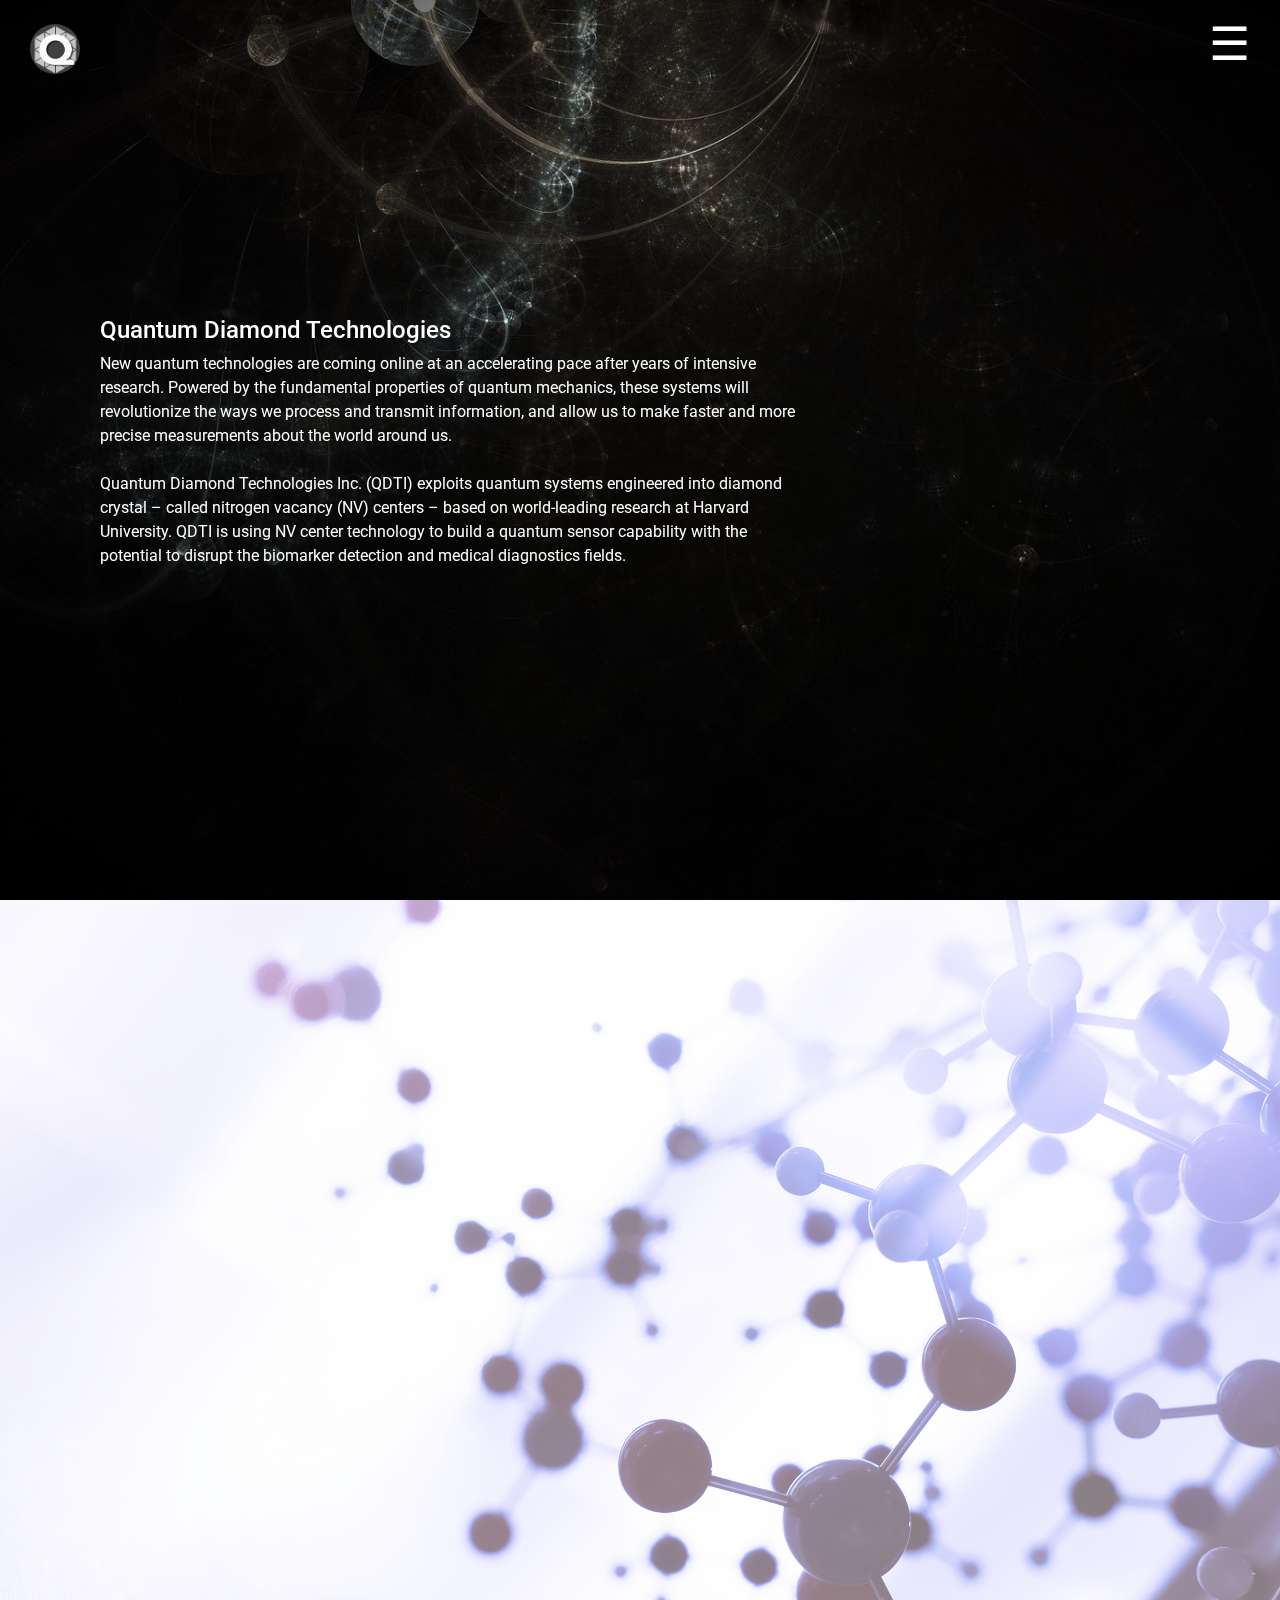
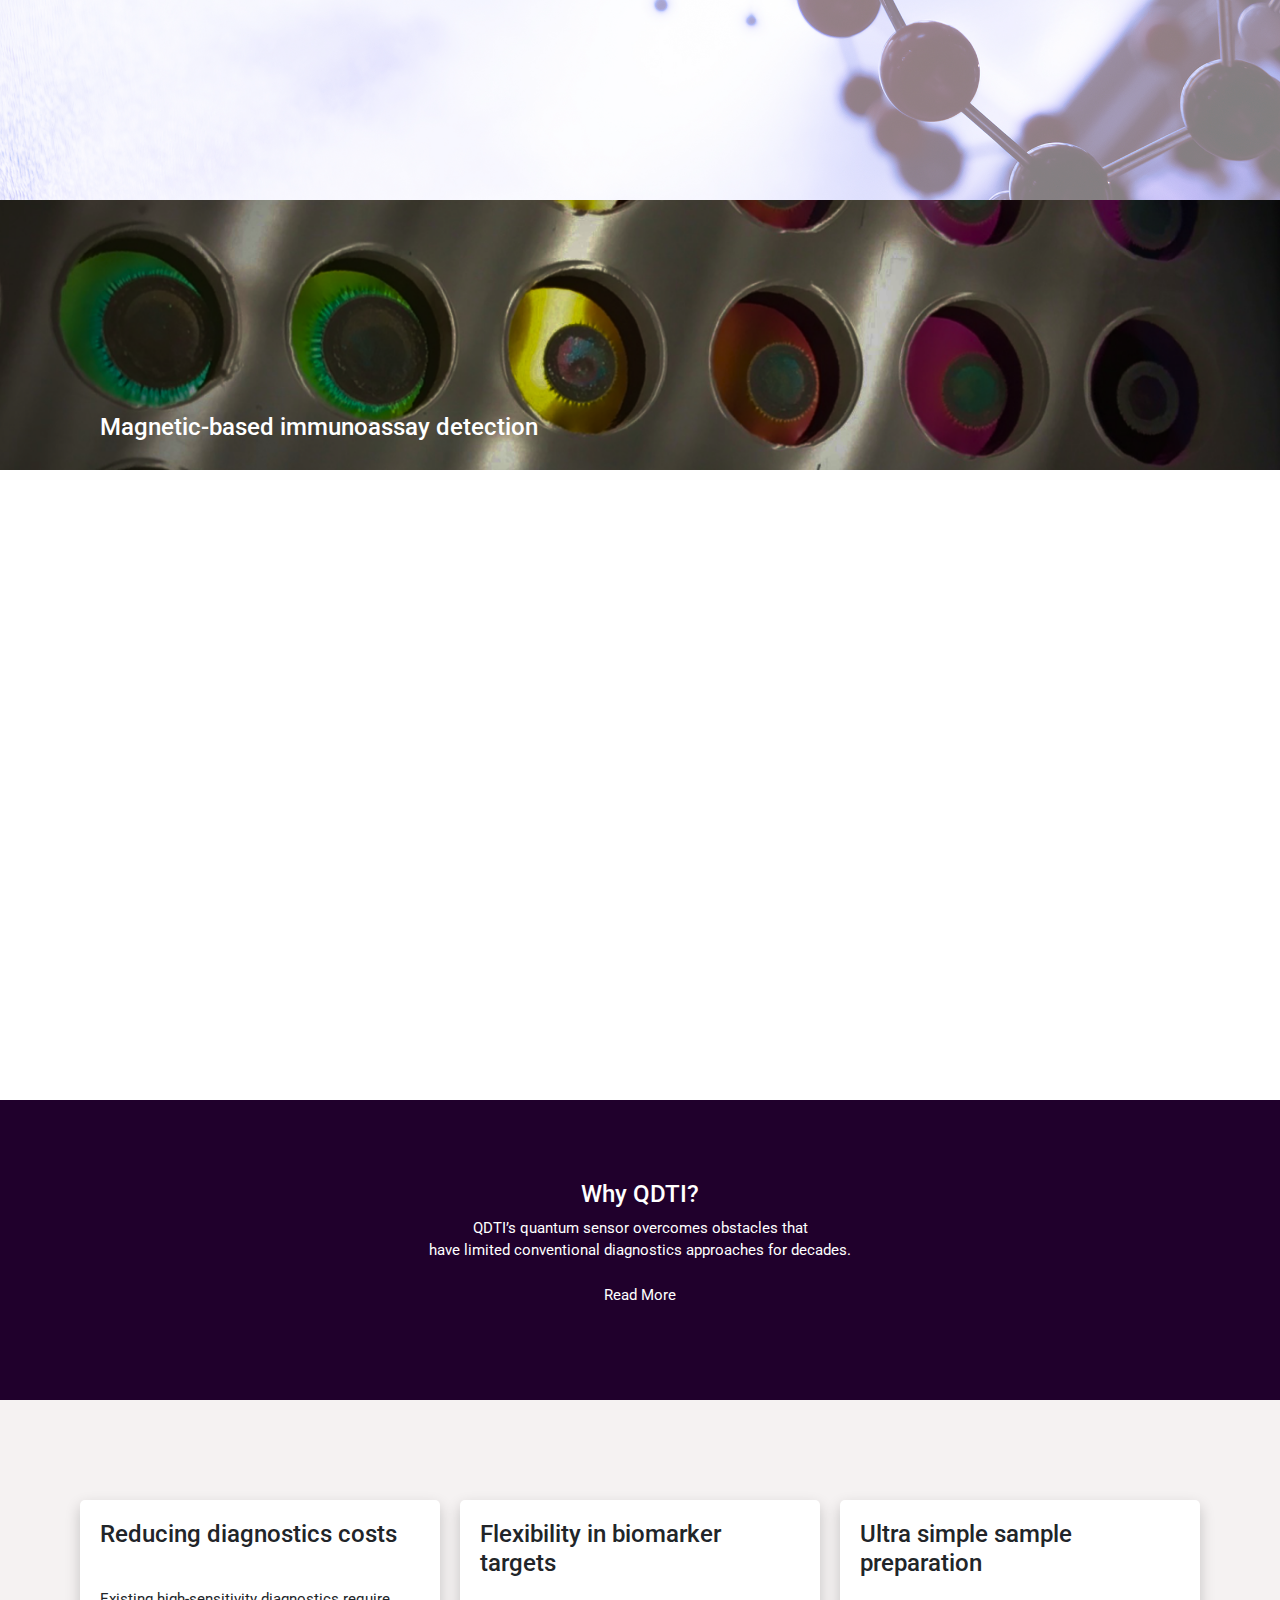
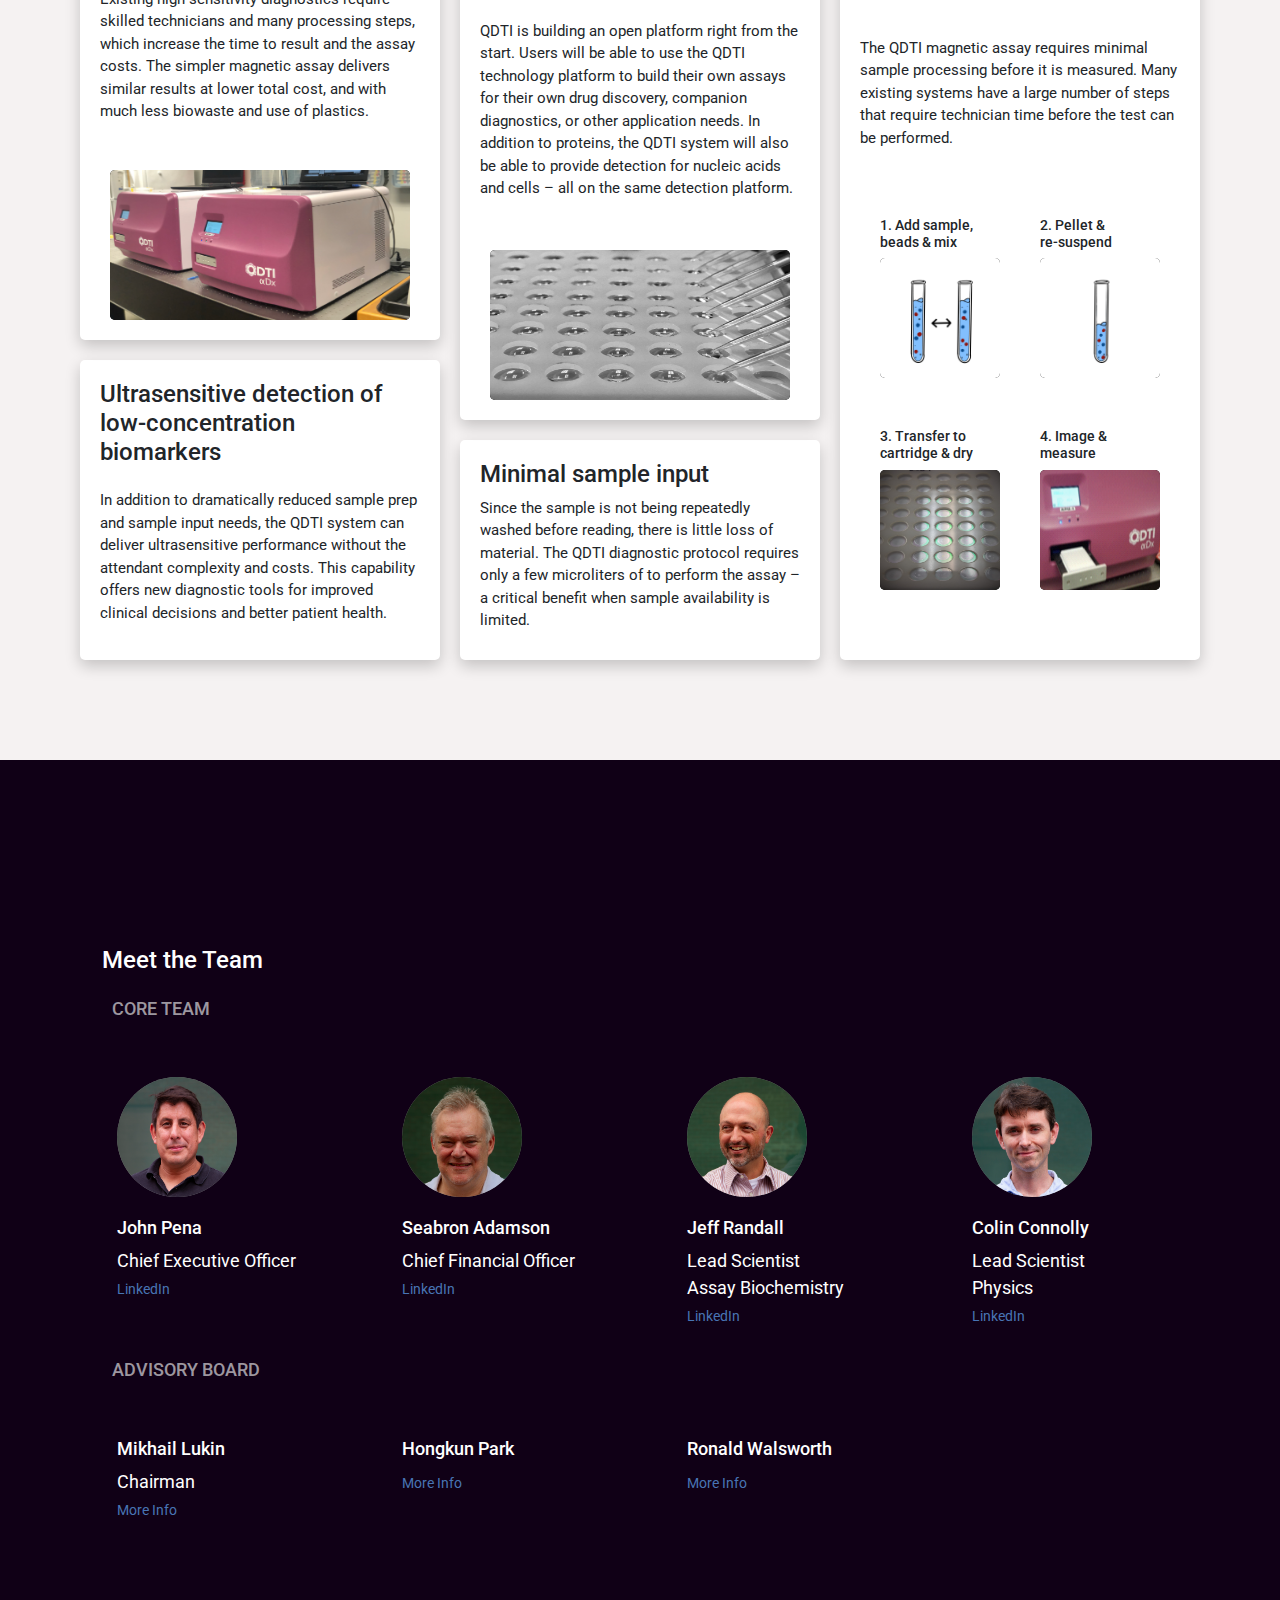
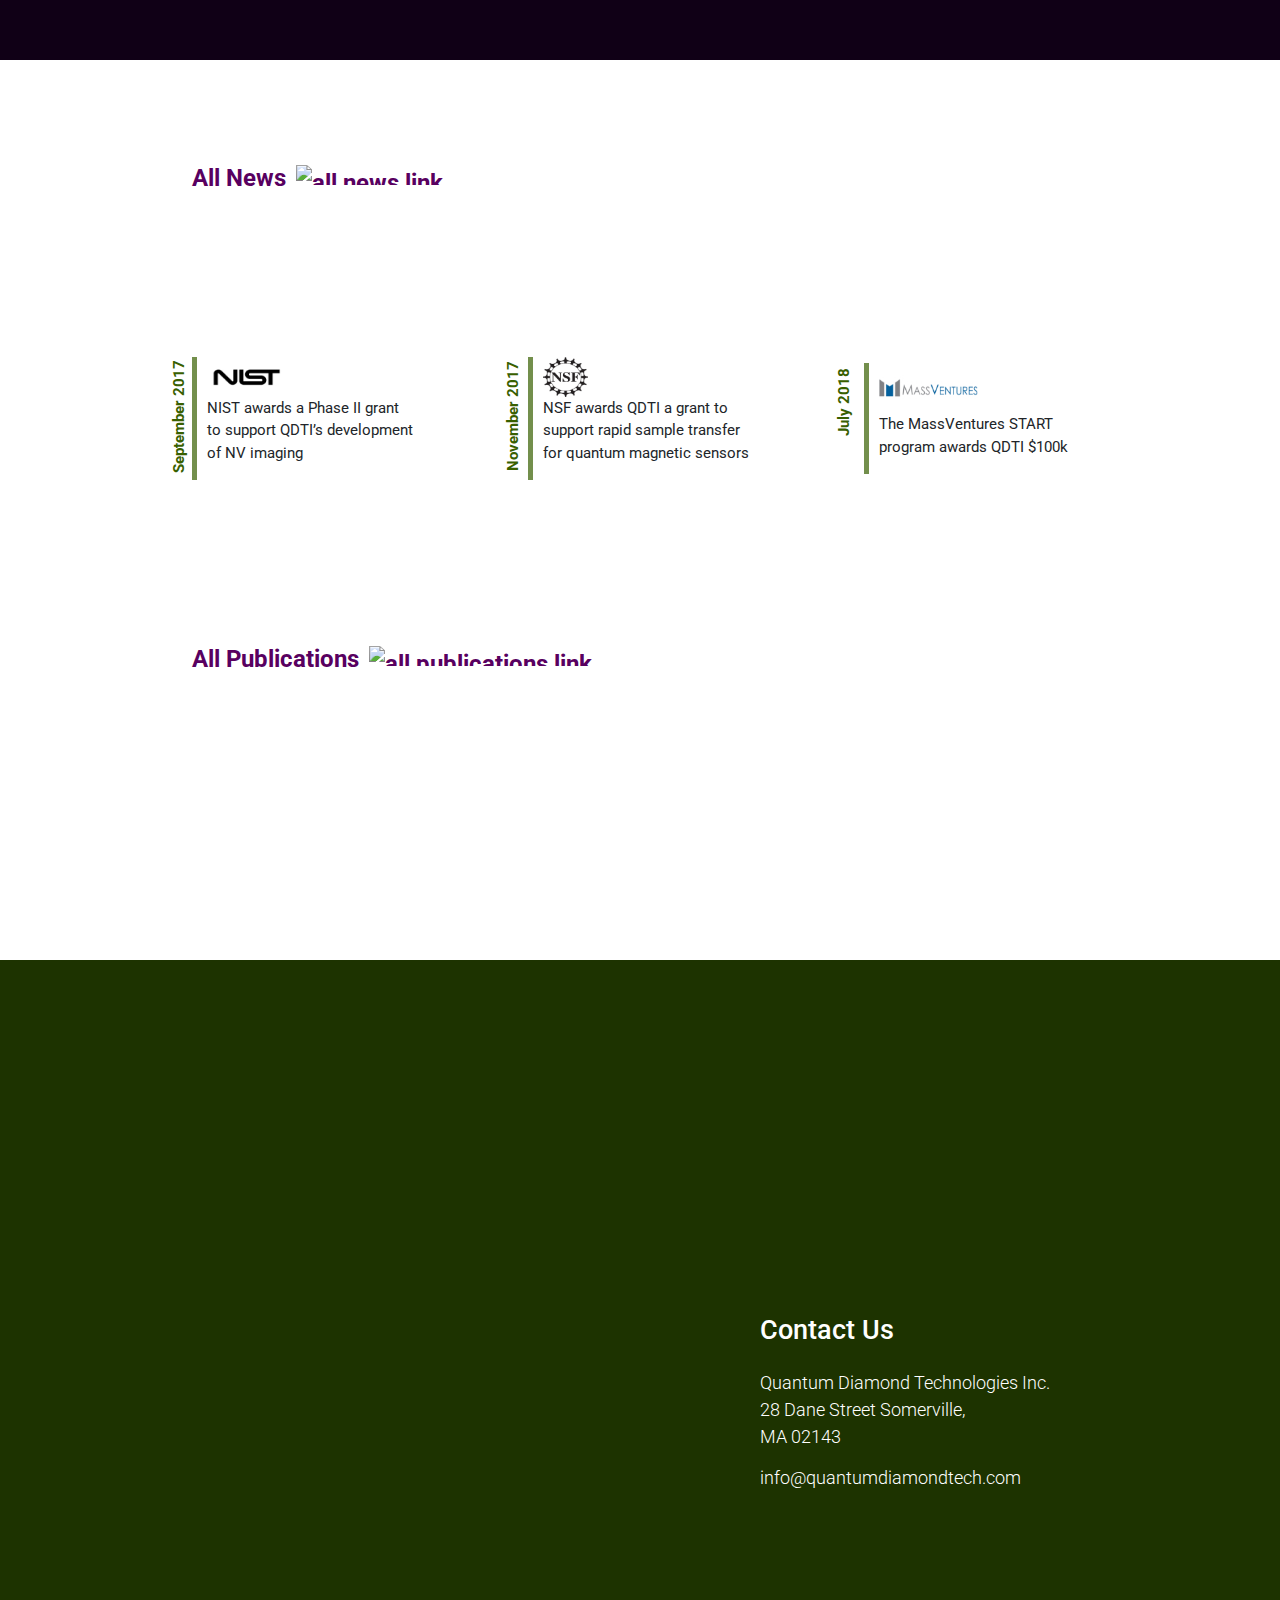
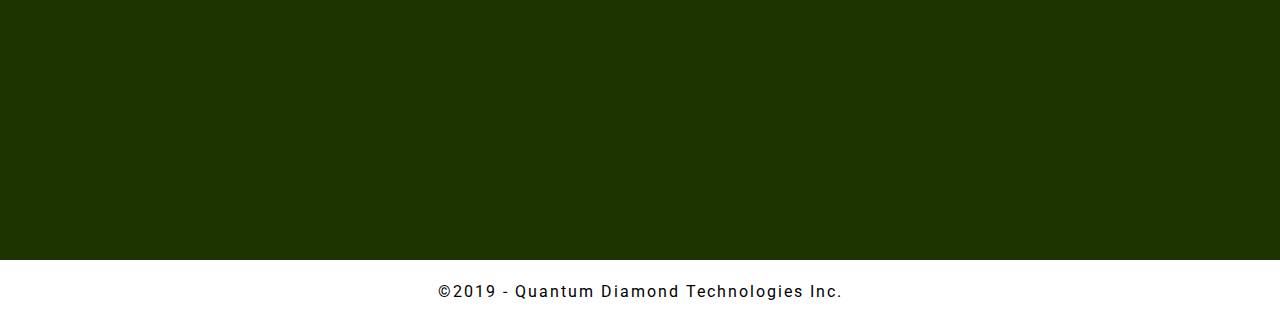
==== commit c98c9bfe: "make images visible on smaller screen sizes, add advisory board" ====
--- a/index.html
+++ b/index.html
@@ -113,7 +113,6 @@
         <h3>Ultra simple sample preparation</h3>
         <p class="benefits-item-text"> The QDTI magnetic assay requires minimal sample processing before it is measured. Many existing systems have a large number of steps that require technician time before the test can be performed.
 </p>
-          <!-- <img id="sample-prep-picture" id="" src="./images/simple-prep.png"> </img> -->
          <div id="sample-prep-container">
 
            <div class="sample-prep-row">
@@ -178,7 +177,9 @@
     <!-- Team Section -->
     <section id="team">
       <h2 class="team-header">Meet the Team</h2>
+      <h3 class="team-subheader">Core Team</h3>
       <div  id="core-team-option" class="row">
+
         <div class="member-info col-6 col-md-3"> <img class="member-img" src="images/JohnPena.jpg">
           <h4 class="team-name">John Pena</h4>
           <p class="team-text">Chief Executive Officer <br> <a class="linkedin-link" href="https://www.linkedin.com/in/john-pena-9244415b/">LinkedIn</a></p>
@@ -194,6 +195,21 @@
           <div class="member-info col-6 col-md-3"> <img class="member-img" src="images/ColinConnolly.jpg">
             <h4 class="team-name">Colin Connolly</h4>
             <p class="team-text">Lead Scientist<br>Physics<br><a class="linkedin-link" href="https://www.linkedin.com/in/colin-connolly-8852149/">LinkedIn</a></p>
+          </div>
+      </div>
+      <h3 class="team-subheader">Advisory Board</h3>
+      <div  id="advisory-board-option" class="row">
+        <div class="member-info col-6 col-md-3">
+          <h4 class="team-name">Mikhail Lukin</h4>
+          <p class="team-text">Chairman <br> <a class="linkedin-link" href="https://www.physics.harvard.edu/people/facpages/lukin">More Info</a></p>
+        </div>
+          <div class="member-info col-6 col-md-3">
+            <h4 class="team-name">Hongkun Park</h4>
+            <p class="team-text"><a class="linkedin-link" href="https://www.physics.harvard.edu/people/facpages/park">More Info</a></p>
+          </div>
+          <div class="member-info col-6 col-md-3">
+            <h4 class="team-name">Ronald Walsworth</h4>
+            <p class="team-text"><a class="linkedin-link" href="https://biophysics.fas.harvard.edu/people/ronald-l-walsworth">More Info</a></p>
           </div>
       </div>
 
--- a/css/main.css
+++ b/css/main.css
@@ -104,51 +104,33 @@
 	white-space: nowrap;
 	font-family: 'Roboto', sans-serif;
 }
-#about-inner-container {
-	background:rgba(255,255,255,0.5);
+
+
+#about {
+	display: flex;
 	align-items: center;
-	margin-right:35%;
-	padding-left: 100px;
-}
-#about {
-	padding-top: 200px;
+	padding:0;
 	background-repeat: no-repeat;
 	background-size: cover;
-	background-attachment: fixed;
+	background-image: url('../images/fractal5.jpg');
 	font-family: 'Roboto', sans-serif;
-	color: #20002C;
-	line-height: 1.5;
-	font-size: 15px;
-	position: relative;
-}
-
-#about:before {
-	background-repeat: no-repeat;
-	background-size:contain;
-	background-position: right;
-	position: absolute;
-	background-image: url('../images/diamond-background.png');
-	opacity: 0.5;
-	top: 0;
-	left: 0;
-	width: 100%;
-	height: 100%;
-	z-index: -2;
-	content: "";
-}
-.tagline {
-	margin-top: 20px;
-}
+	color: white;
+}
+#about-inner-container {
+	margin-left:100px;
+	width: 700px;
+	padding:0;
+}
+
 /* Quantum Sensor Technology */
 
 #quantum-technology {
 	position: relative;
-	background: #e6e4eb;
 }
 #quantum-technology:before {
 	background-repeat: no-repeat;
-	background-size:contain;
-	background-position: right;
+	background-size:cover;
+	background-image: url('../images/imaging-technology-bg2.jpg');
 	opacity: 0.5;
 	content: "";
 	display: block;
@@ -161,6 +143,9 @@
 }
 #quantum-sensor-container {
 	color: #20002C;
+	background: rgba(255,255,255, 0.5);
+	border-radius: 5px;
+	padding:10px;
 }
 #quantum-sensor-container h2 {
 	padding-bottom: 20px;
@@ -405,26 +390,24 @@
 }
 
 #core-team-option {
-	margin-top: 100px!important;
+	margin-top: 20px!important;
 }
 #advisory-board-option {
 	display: flex;
-	padding-top: 3%;
-}
-.team-subheader h3 {
-	color: rgba(255, 255, 255,0.4);
+	padding-top: 20px;
+}
+
+.team-subheader {
+	padding-top:15px;
+	padding-bottom:30px;
+	position:relative;
+	display:inline-block;
+	color: rgba(255, 255, 255,0.6);
 	padding-left: 10px;
 	padding-right: 10px;
 	width: wrap;
 	text-transform:uppercase;
 	font-size: 18px;
-
-}
-.team-subheader {
-	padding-top:30px;
-	padding-bottom:30px;
-	position:relative;
-	display:inline-block;
 }
 
 .member-info {
@@ -769,21 +752,22 @@
 	.benefits-item {
 		justify-content: center;
 	}
-		.sample-prep-row div{
-			padding: 0 40px;
-		}
-		#sample-prep-container {
-			display:none;
-		}
+	.sample-prep-row div{
+		padding: 0 0px;
+	}
+
+	.sample-prep-row{
+		padding-bottom: 5px;
+	}
 		#benefits-item-list {
-			padding: 100px 30px;
+			padding: 50px 10px;
 			display: grid;
 			grid-template-columns: repeat(1, 1fr);
-			grid-template-rows: repeat(5, 1fr);
+			grid-template-rows: auto;
 			grid-gap:10px;
 		}
 		.picture-filler {
-			display: none;
+			width:250px;
 		}
 		#benefits-four {
 			grid-column: 1;
@@ -828,7 +812,6 @@
 	}
 	#about {
     padding: 50px 0 0 0;
-    background: white;
 	}
 	#about-inner-container {
 		margin:0 40px 40px 40px;
@@ -837,6 +820,7 @@
 	}
 	.tagline {
 		font-size: 15px;
+		padding-bottom: 50px;
 	}
 
 	/* benefits */
@@ -853,12 +837,13 @@
 	}
 
 	/* team */
-	.team-subheader {
-		padding:0;
-	}
+
 	.team-header {
 		padding-left: 4%;
 		padding-top: 30px;
+	}
+	.team-subheader {
+		padding-left: 4%;
 	}
 	.member-info {
 		font-size: 15px;
@@ -946,7 +931,6 @@
 	}
 	#about {
     padding: 50px 0 0 0;
-    background: white;
 		display: flex;
 		align-items: center;
 	}
@@ -991,21 +975,21 @@
 		justify-content: center;
 	}
 		.sample-prep-row div{
-			padding: 0 40px;
-		}
-		#sample-prep-container {
-			display:none;
-		}
+			padding: 0 10px;
+		}
+
+		.sample-prep-row{
+			padding-bottom: 5px;
+		}
+
 		#benefits-item-list {
 			padding: 100px 20px;
 			display: grid;
 			grid-template-columns: repeat(1, 1fr);
-			grid-template-rows: repeat(5, 1fr);
+			grid-template-rows: auto;
 			grid-gap:10px;
 		}
-		.picture-filler {
-			display: none;
-		}
+
 		#benefits-four {
 			grid-column: 1;
 			grid-row: 1;
@@ -1049,9 +1033,7 @@
 		}
 
 		/* team */
-		.team-subheader {
-			padding:0;
-		}
+
 		.team-header {
 			padding-left: 4%;
 			padding-top: 30px;
@@ -1064,6 +1046,9 @@
 		}
 		#team {
 			padding:0;
+		}
+		.team-subheader {
+			padding-left:4%;
 		}
 
 		.member-img {
@@ -1139,7 +1124,6 @@
 	}
 	#about {
     padding: 50px 0 0 0;
-    background: white;
 		display: flex;
 		align-items: center;
 	}
@@ -1183,22 +1167,21 @@
 	.benefits-item {
 		justify-content: center;
 	}
-		.sample-prep-row div{
-			padding: 0 40px;
-		}
-		#sample-prep-container {
-			display:none;
-		}
+	.sample-prep-row div{
+		padding: 0 10px;
+	}
+
+	.sample-prep-row{
+		padding-bottom: 5px;
+	}
 		#benefits-item-list {
-			padding: 100px 30px;
+			padding: 50px 30px;
 			display: grid;
 			grid-template-columns: repeat(1, 1fr);
-			grid-template-rows: repeat(5, 1fr);
+			grid-template-rows: auto;
 			grid-gap:10px;
 		}
-		.picture-filler {
-			display: none;
-		}
+
 		#benefits-four {
 			grid-column: 1;
 			grid-row: 1;
@@ -1241,9 +1224,7 @@
 	}
 
 	/* team */
-	.team-subheader {
-		padding:0;
-	}
+
 	.team-header {
 		padding-left: 4%;
 		padding-top: 30px;
@@ -1256,6 +1237,10 @@
 	}
 	#team {
 		padding:0;
+	}
+
+	.team-subheader {
+		padding-left: 4%;
 	}
 
 	.member-img {
@@ -1330,22 +1315,21 @@
 .benefits-item {
 	justify-content: center;
 }
-	.sample-prep-row div{
-		padding: 0 40px;
-	}
-	#sample-prep-container {
-		display:none;
-	}
+.sample-prep-row div{
+	padding: 0 10px;
+}
+
+.sample-prep-row{
+	padding-bottom: 5px;
+}
 	#benefits-item-list {
 		padding: 100px 80px;
 		display: grid;
 		grid-template-columns: repeat(1, 1fr);
-		grid-template-rows: repeat(5, 1fr);
+		grid-template-rows: auto;
 		grid-gap:10px;
 	}
-	.picture-filler {
-		display: none;
-	}
+
 	#benefits-four {
 		grid-column: 1;
 		grid-row: 1;
@@ -1487,12 +1471,10 @@
 		padding: 100px 80px;
 		display: grid;
 		grid-template-columns: repeat(2, 1fr);
-		grid-template-rows: 270px 270px 550px;
+		grid-template-rows: 1fr 270px 550px;
 		grid-gap:10px;
 	}
-	.picture-filler {
-		display: none;
-	}
+
 	#benefits-four {
 		grid-column: 2;
 		grid-row: 1;
@@ -1673,6 +1655,7 @@
 	}
 	.sample-prep-row div{
 		padding: 0 40px;
+
 	}
 	#benefits-item-list {
 		padding: 100px 80px;
@@ -1874,20 +1857,7 @@
 		margin: 70px 0 0 0;
 	}
 }
-/* Bigger Desktops */
-@media (min-width: 1200px) and (max-width: 1450px) {
-
-
-
-
-
-}
-
-/* Even Bigger Desktops */
-@media (min-width: 1451px) and (max-width: 1800px) {
-
-
-}
+
 /* On smaller screens, where height is less than 450px, change the style of the sidenav (less padding and a smaller font size) */
 @media screen and (max-height: 450px) {
 	.sidebar {
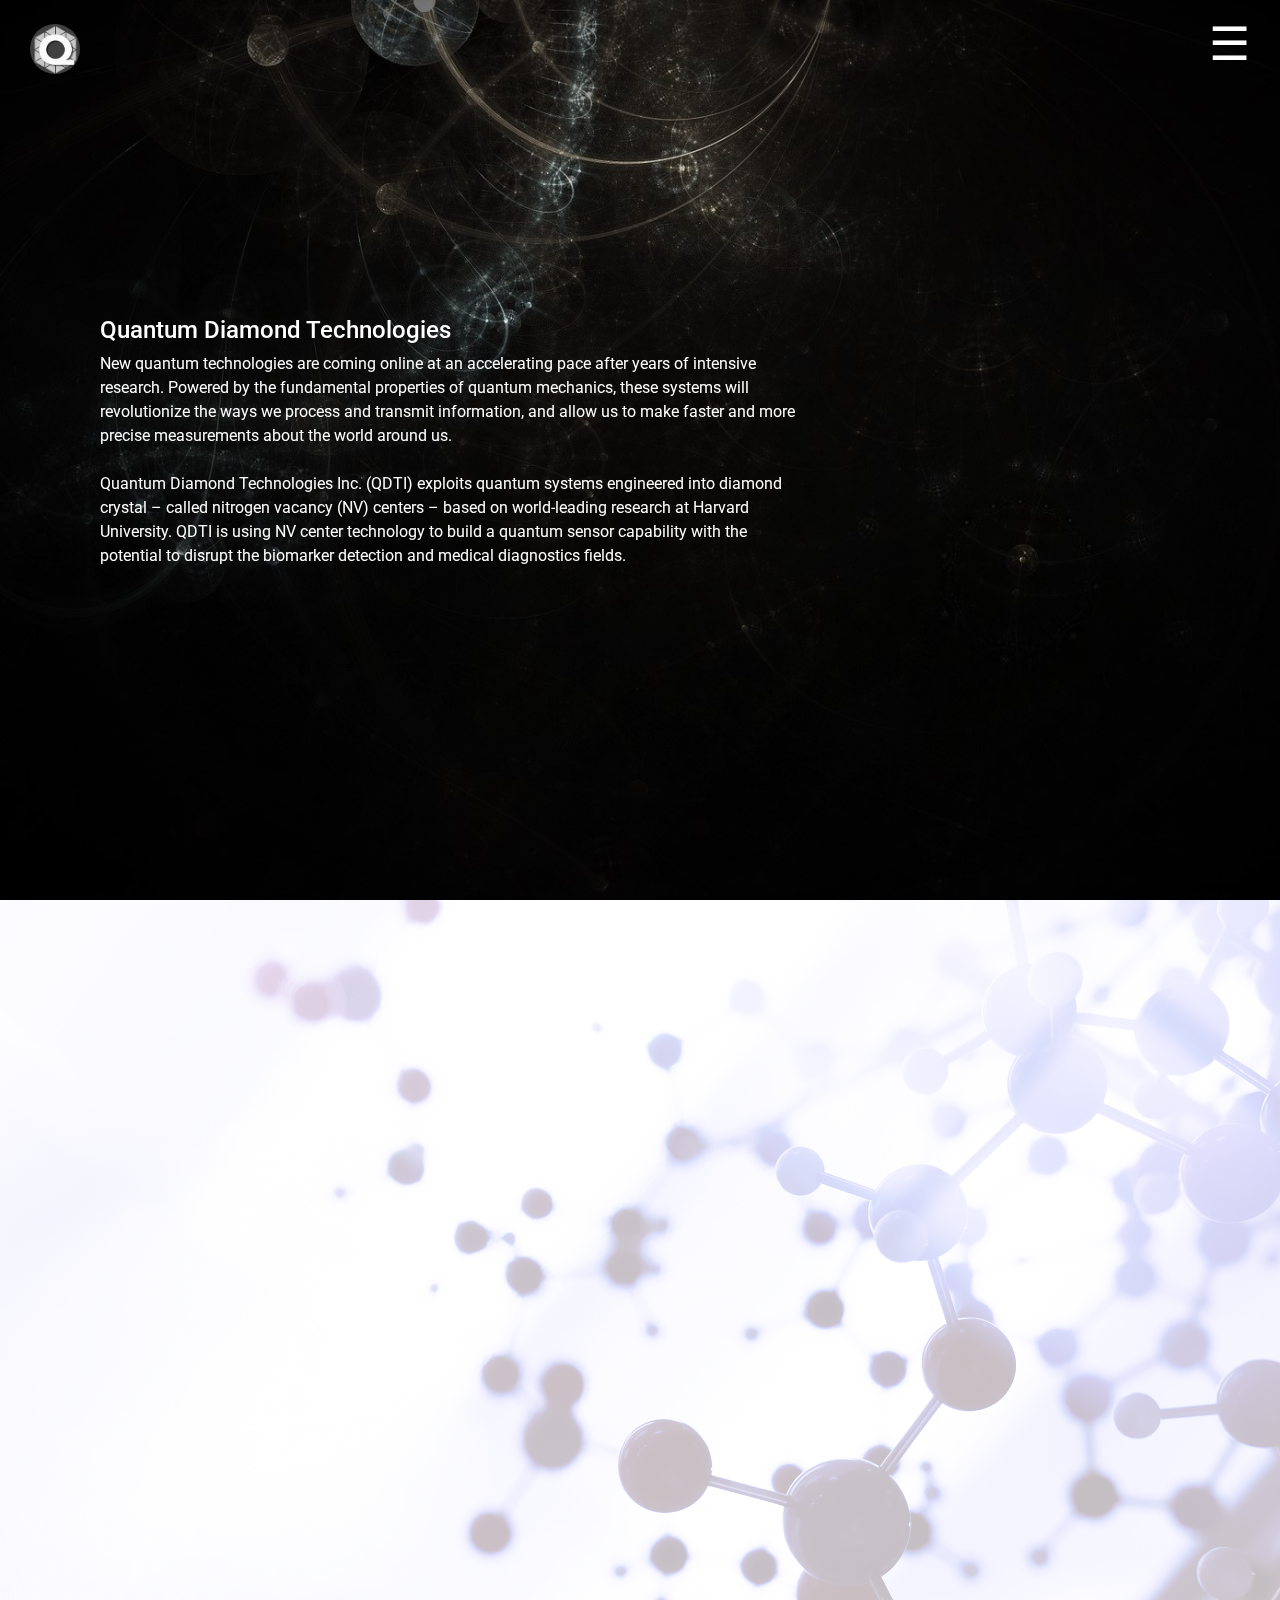
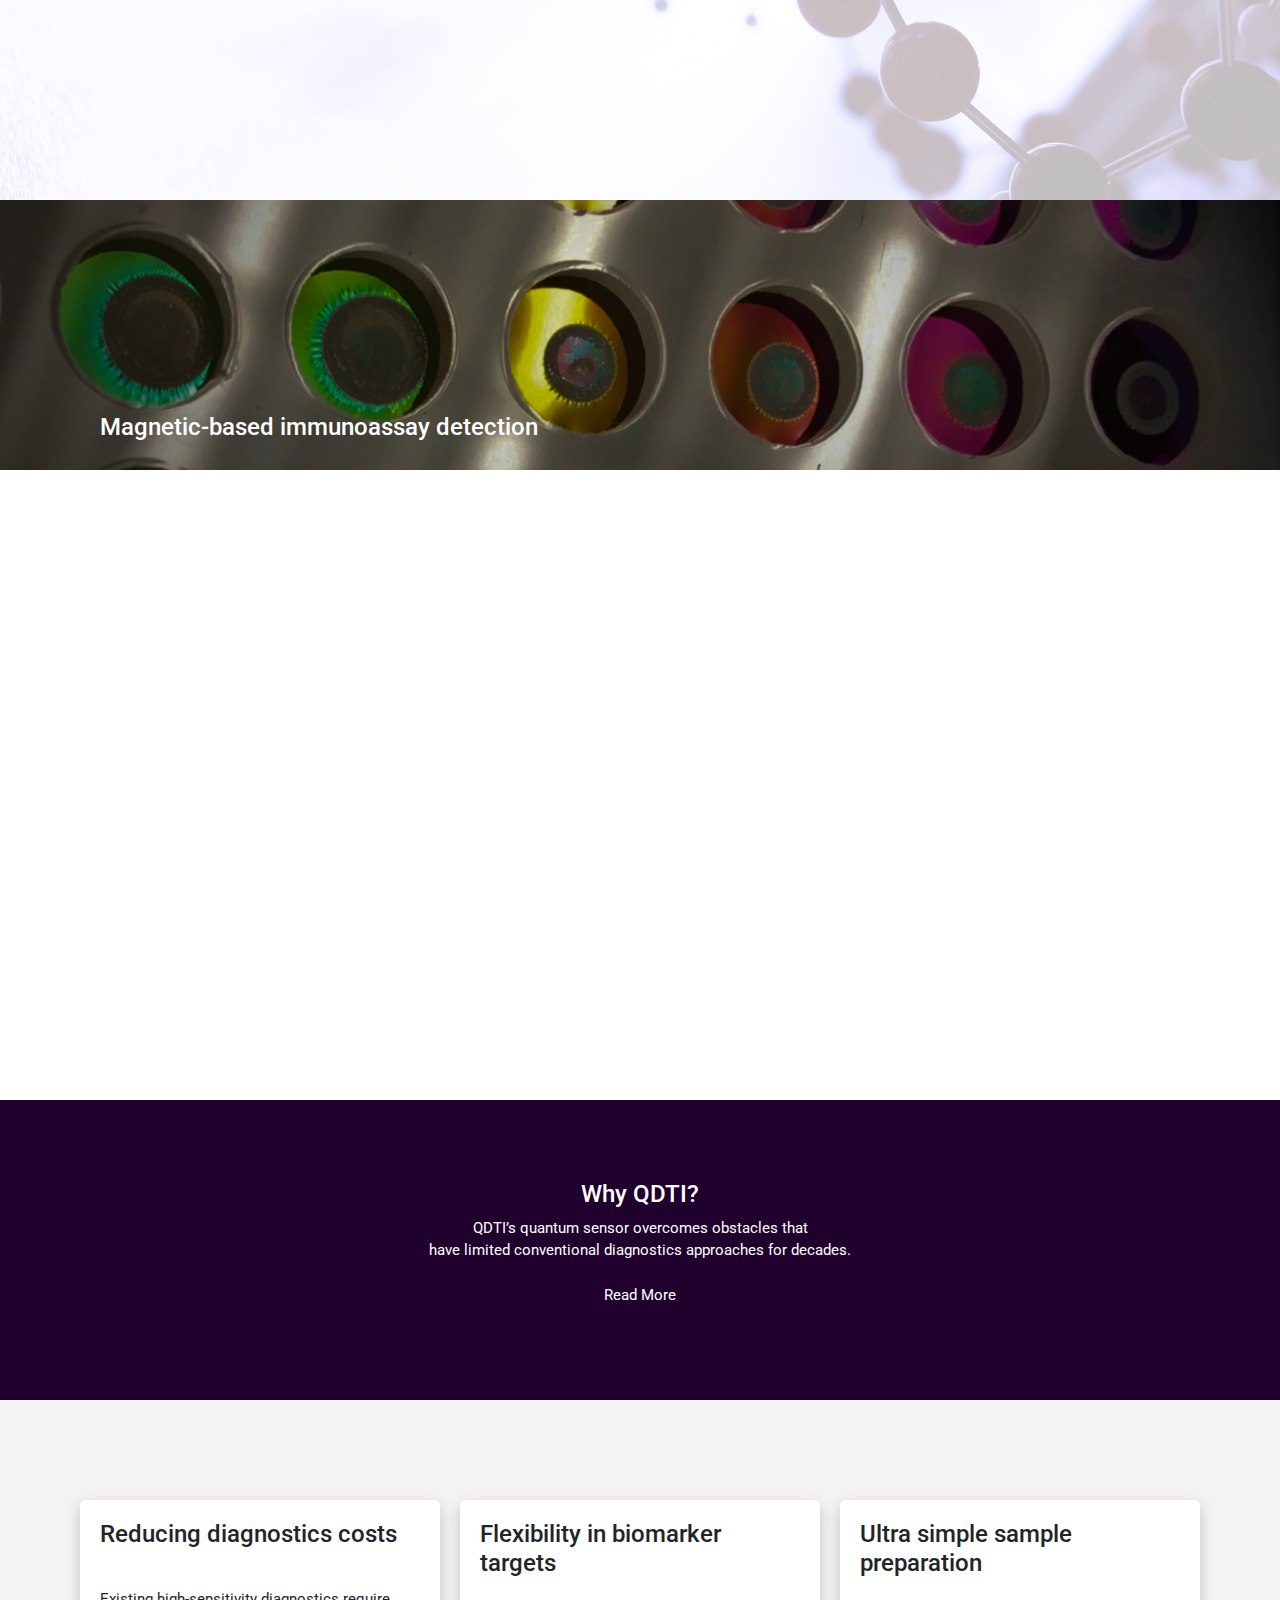
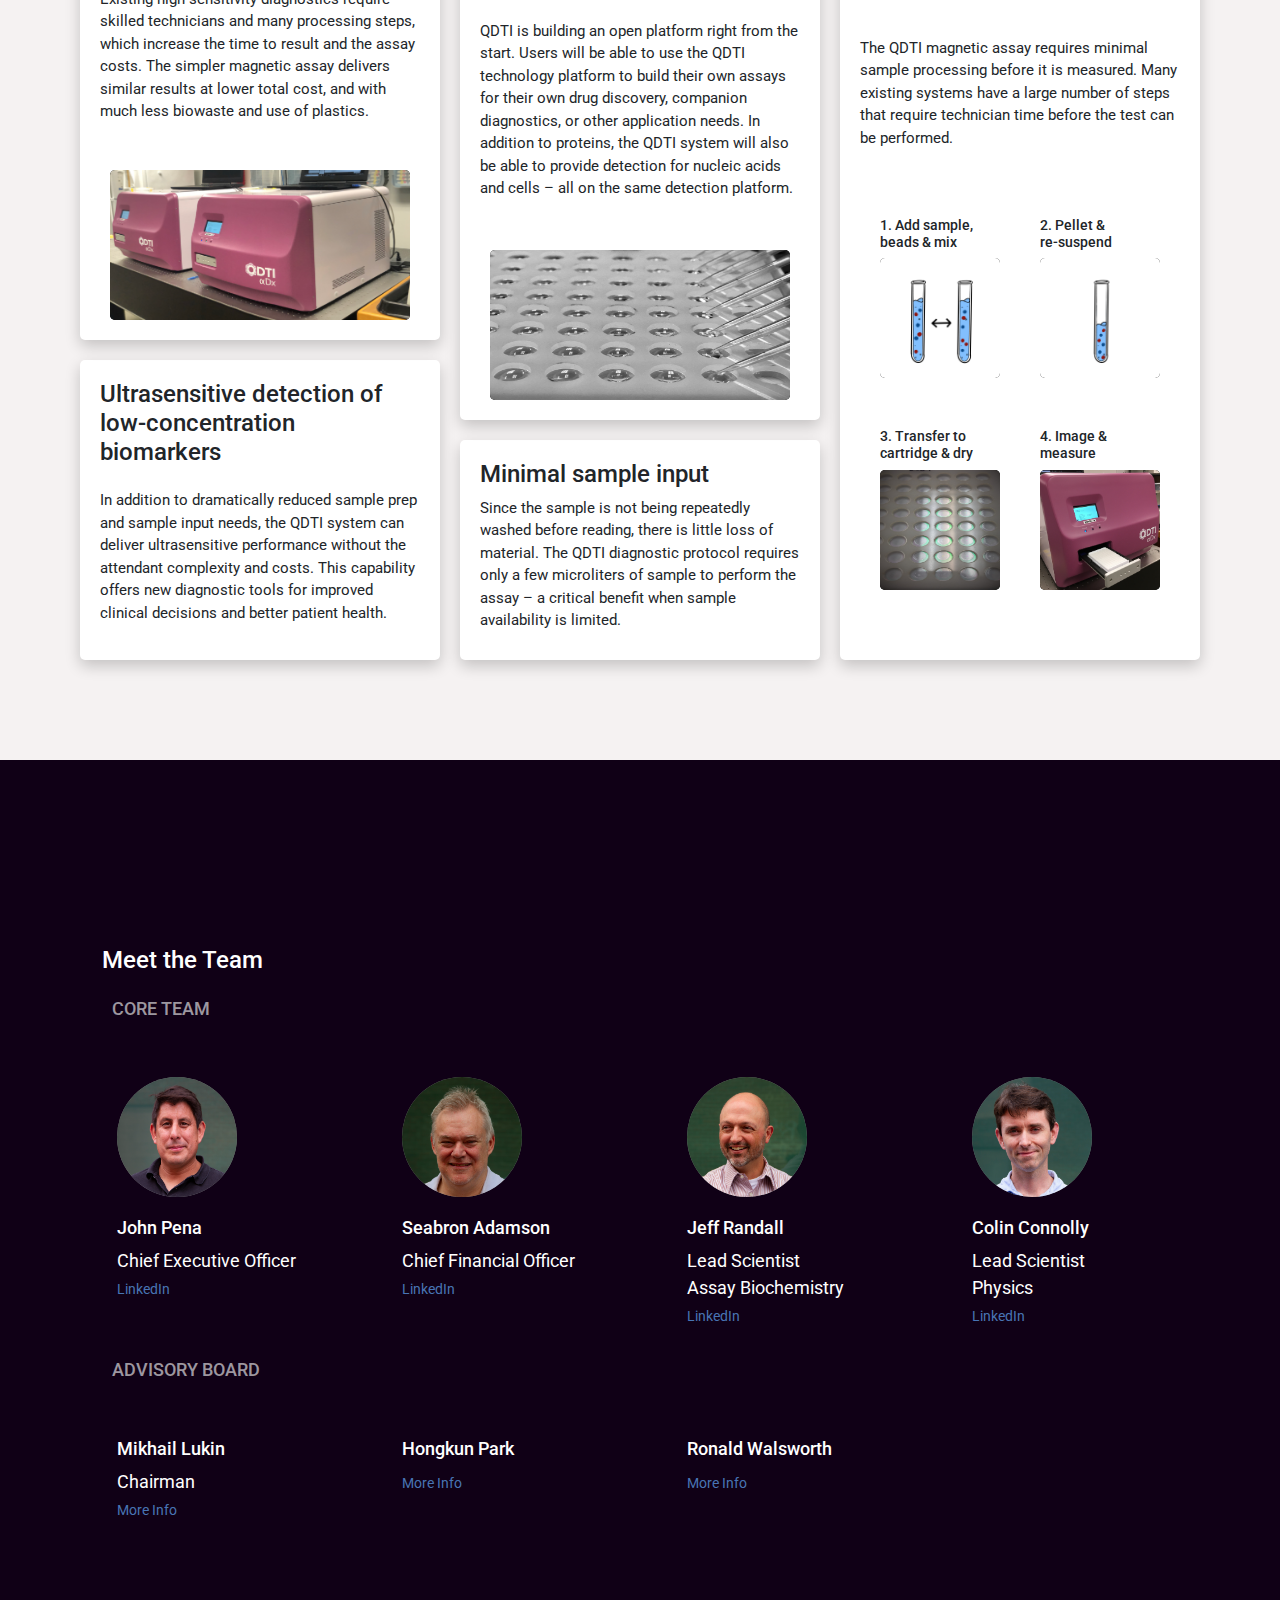
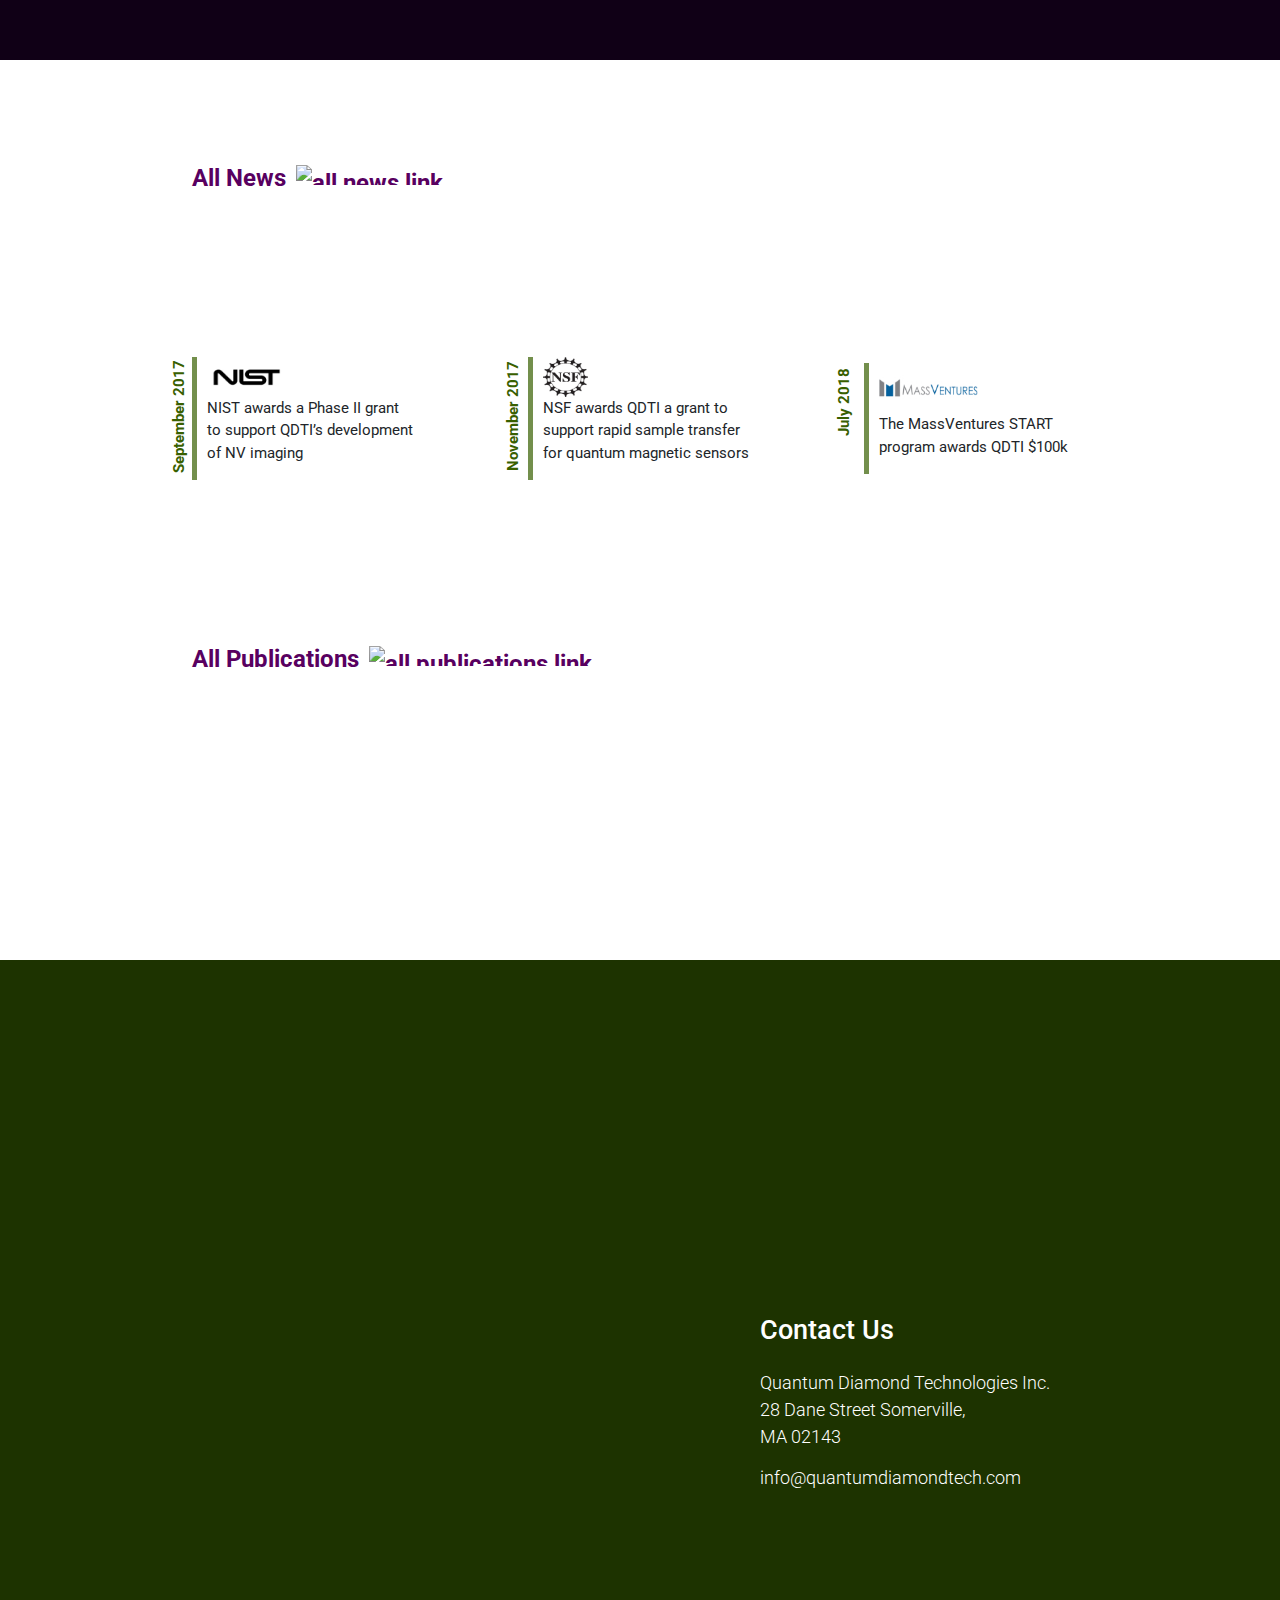
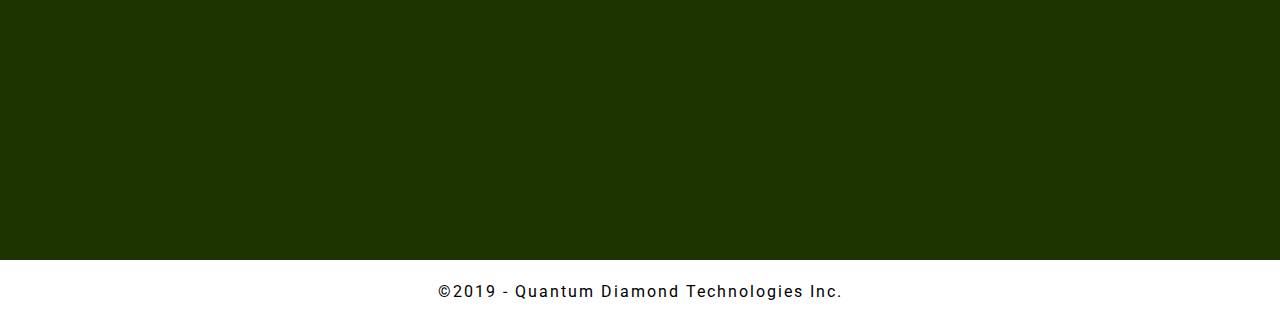
==== commit b25a42da: "Updating wording per request from John" ====
--- a/index.html
+++ b/index.html
@@ -1,4 +1,4 @@
-<!doctype html>
+﻿<!doctype html>
 <html lang="en-US">
 <head>
 <meta charset="utf-8">
@@ -86,7 +86,7 @@
 <br> <br> QDTI leverages decades of immunoassay tool development but replaces standard optical labels with novel magnetic ones that are custom-engineered to make tiny, precisely controlled magnetic fields.
 <br> <br> The NV-center powered imaging platform counts these magnetic tags rapidly, reliably, and in a manner compatible with biological samples.
 <br> <br> The end result is an ultrasensitive detection platform that requires minimal sample processing and substantially reduced technician time.
-<br> <br> QDTI is currently developing a new wave of protein immunoassays to meet specific user demands. Contact us regarding your protein assay requirements. In the future we will also be providing research assay testing services and providing customers a DIY testing kit to run on the QDTI platform.
+<br> <br> QDTI is currently developing a new wave of protein immunoassays to meet specific user demands. Contact us regarding your protein assay requirements.
 
         </div>
       </div>
@@ -149,7 +149,7 @@
     </div>
     <div id="benefits-two" class="benefits-item">
       <h3>Minimal sample input</h3>
-      <p class="benefits-item-text">Since the sample is not being repeatedly washed before reading, there is little loss of material. The QDTI diagnostic protocol requires only a few microliters of to perform the assay – a critical benefit when sample availability is limited.
+      <p class="benefits-item-text">Since the sample is not being repeatedly washed before reading, there is little loss of material. The QDTI diagnostic protocol requires only a few microliters of sample to perform the assay – a critical benefit when sample availability is limited.
 </p>
     </div>
     <div id="benefits-three" class="benefits-item">
--- a/css/main.css
+++ b/css/main.css
@@ -1,4 +1,4 @@
-@charset "utf-8";
+﻿@charset "utf-8";
 /* Body */
 section {
 	min-height: 100vh;
@@ -131,7 +131,7 @@
 	background-repeat: no-repeat;
 	background-size:cover;
 	background-image: url('../images/imaging-technology-bg2.jpg');
-	opacity: 0.5;
+	opacity: 0.25;
 	content: "";
 	display: block;
 	position: absolute;
@@ -143,9 +143,6 @@
 }
 #quantum-sensor-container {
 	color: #20002C;
-	background: rgba(255,255,255, 0.5);
-	border-radius: 5px;
-	padding:10px;
 }
 #quantum-sensor-container h2 {
 	padding-bottom: 20px;
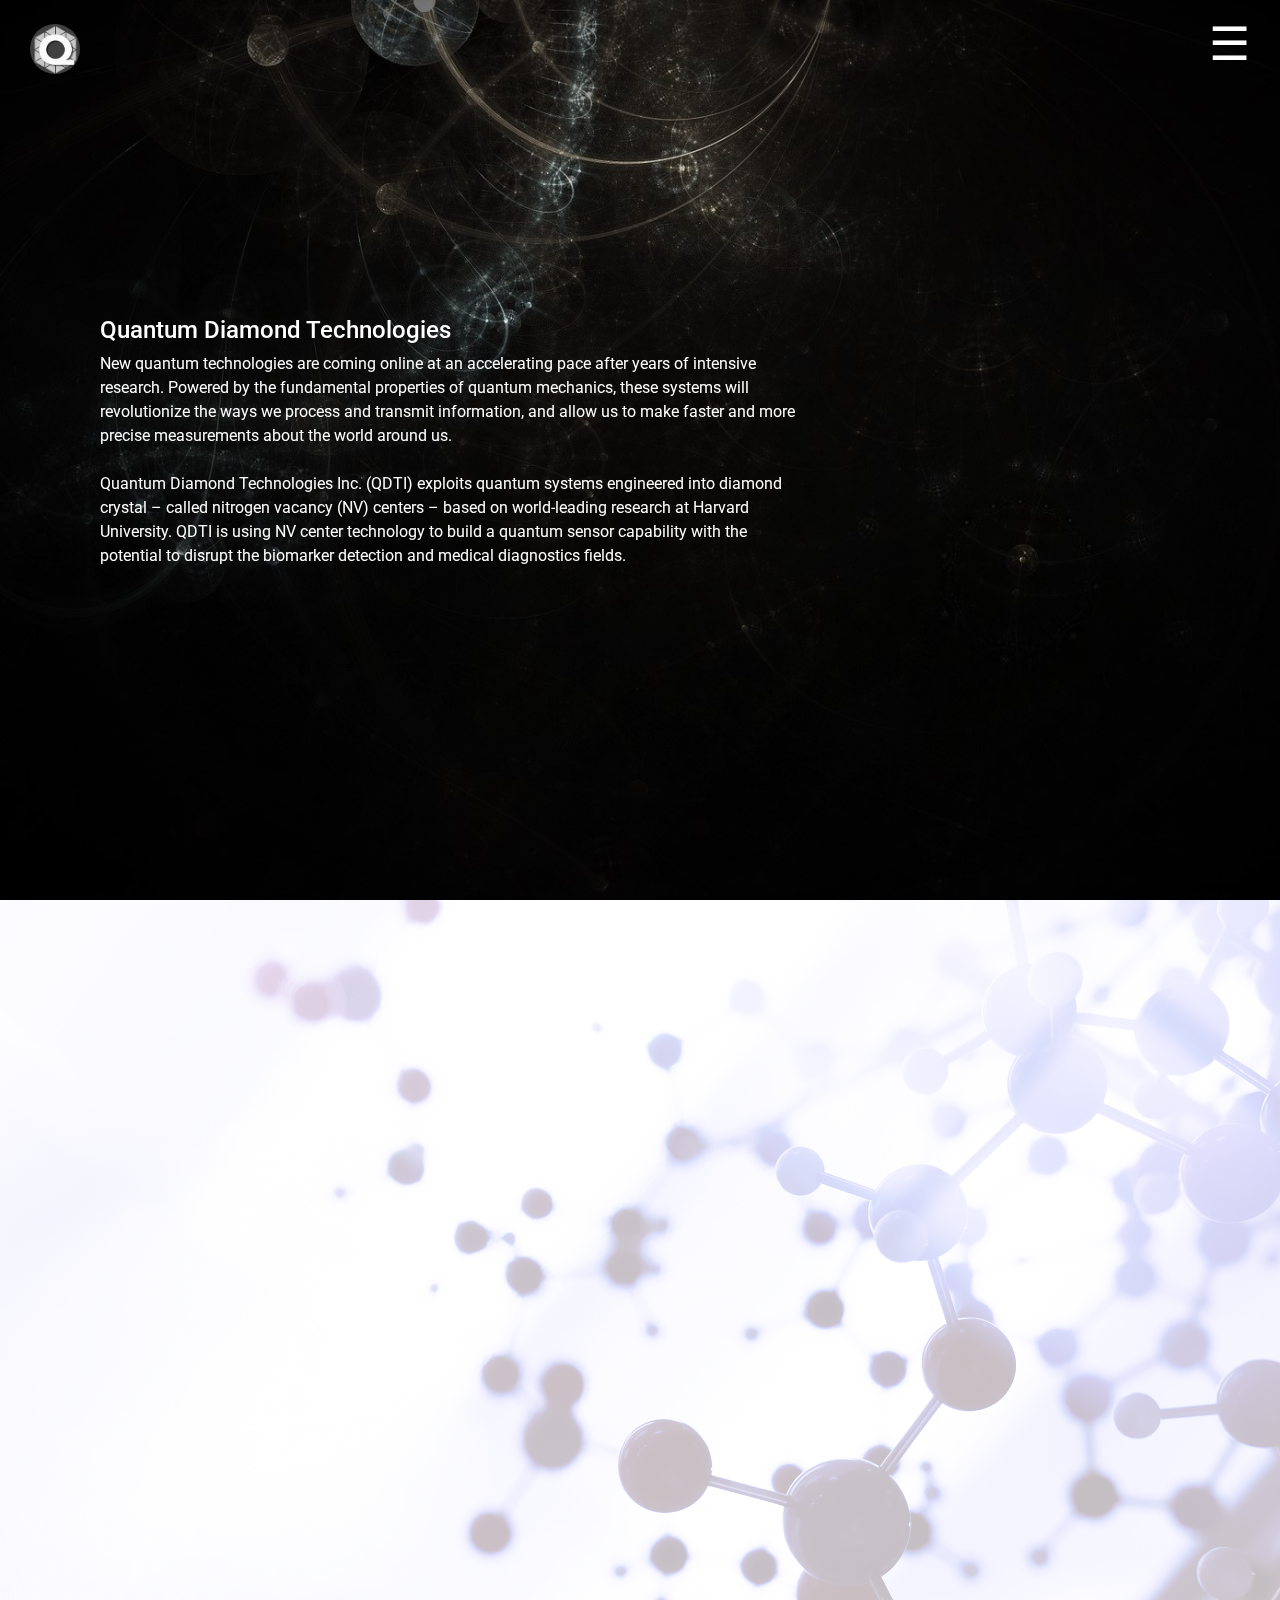
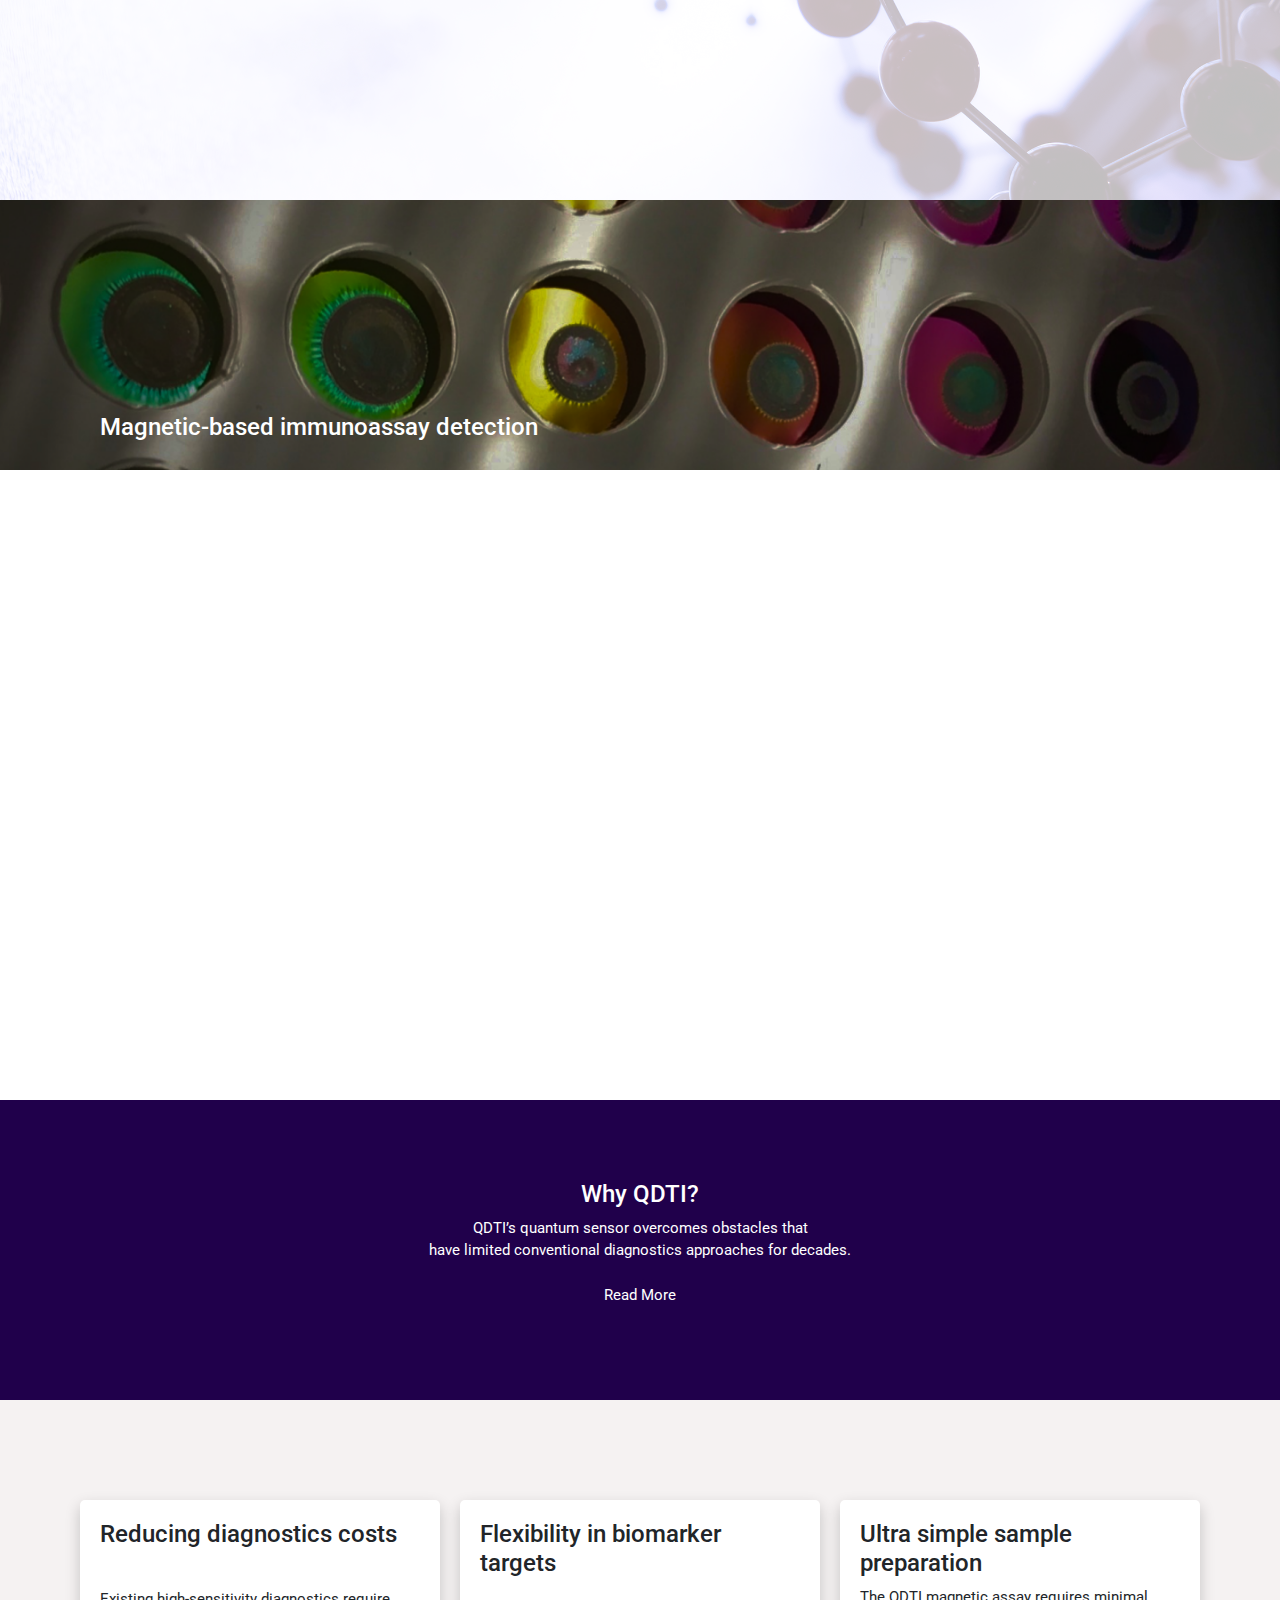
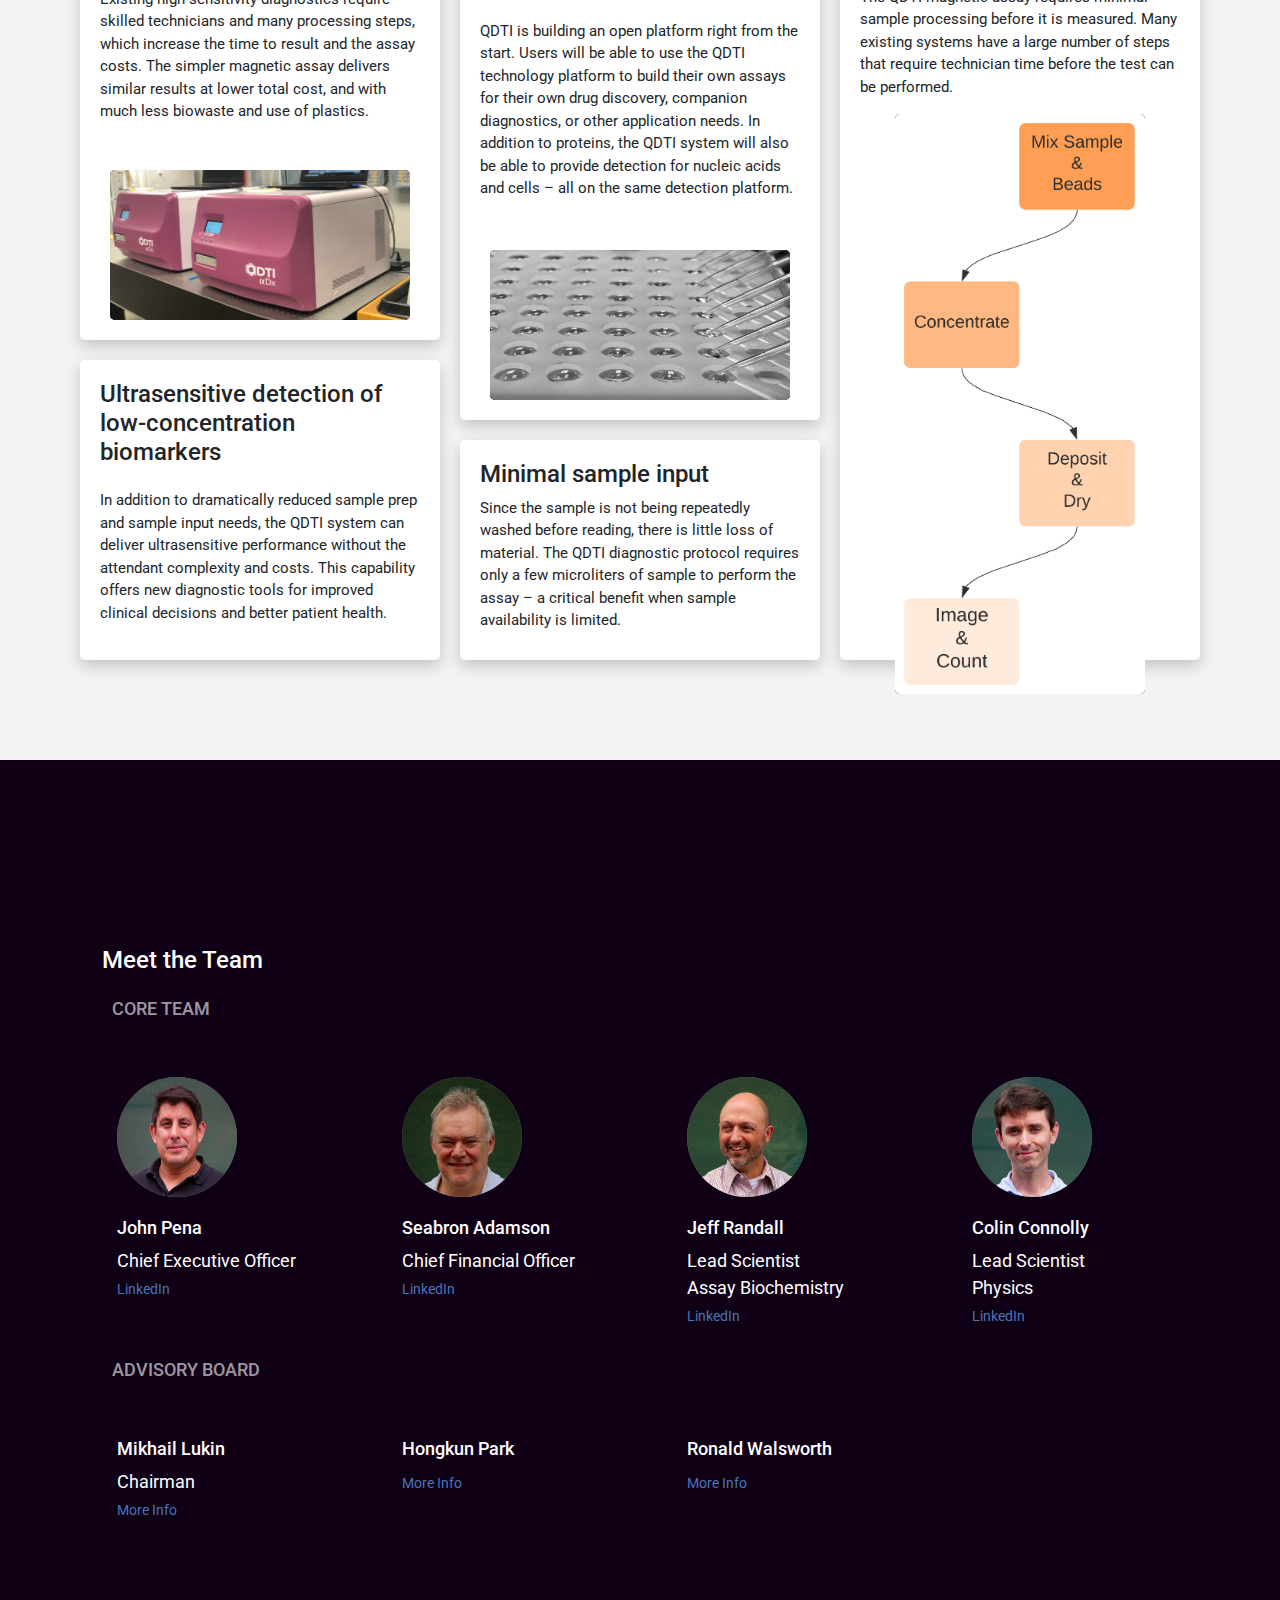
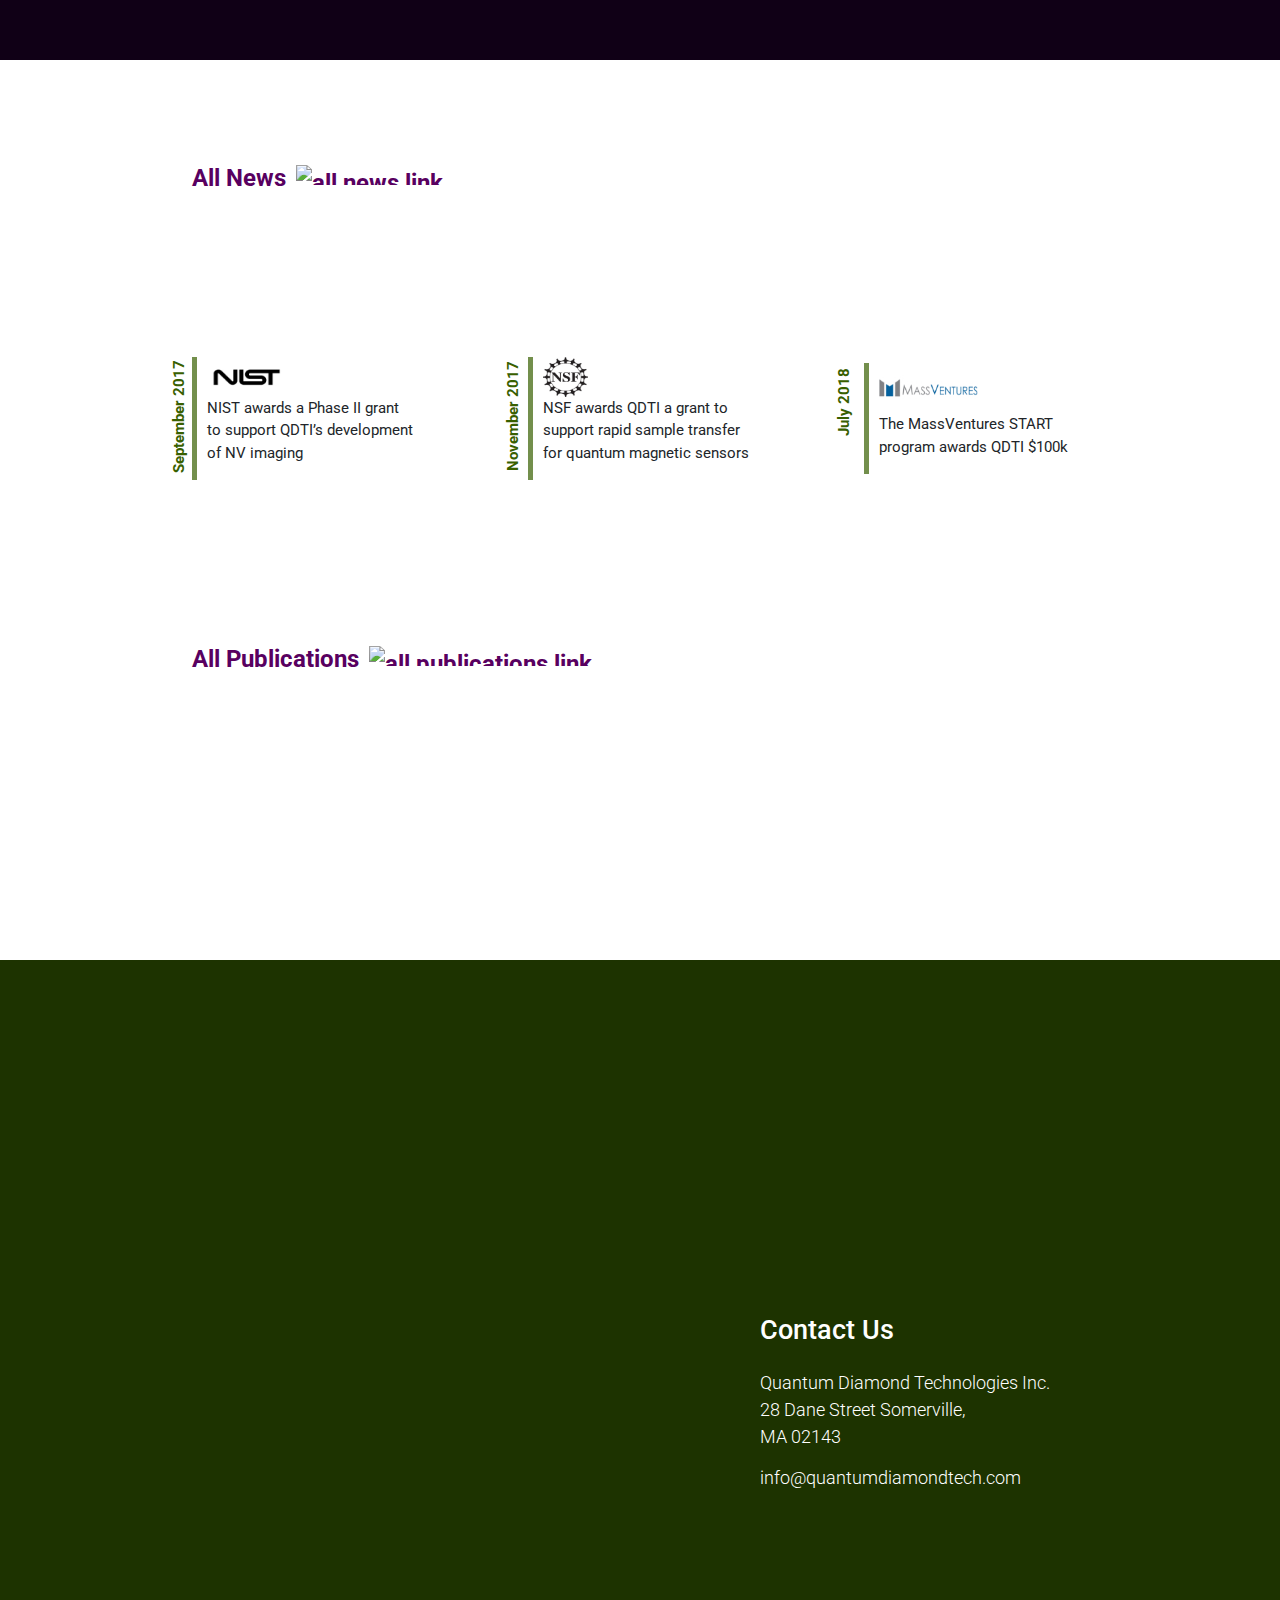
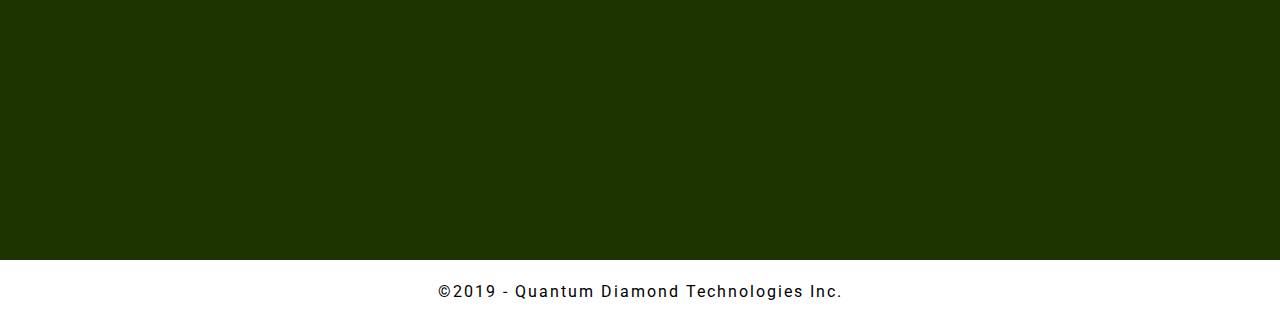
==== commit 4a2de057: "Changing benefits section and background for Why QDTI? and Publications" ====
--- a/index.html
+++ b/index.html
@@ -65,7 +65,7 @@
         <div id="quantum-sensor-container">
           <h2 class="technology-header">QDTI imaging technology</h2>
           <p>
-            NV centers are tiny defects in the diamond crystal whose electronic states measure the local environment with very high sensitivity and spatial resolution. To make the imaging platform, QDTI uses billions of NV centers just below the surface of a synthetic diamond sensor. The quantum sensor-doped sensor can rapidly image magnetic fields from objects as small as a few nanometers. The NV imager acts like a magnetic microscope – making detailed images of magnetic fields instead of light – with unrivaled sensitivity and throughput.
+            NV centers are tiny defects in the diamond crystal whose electronic states measure the local environment with very high sensitivity and spatial resolution. To make the imaging platform, QDTI uses billions of NV centers just below the surface of a synthetic diamond sensor. The quantum-doped sensor can rapidly image magnetic fields from objects as small as a few nanometers. The NV imager acts like a magnetic microscope – making detailed images of magnetic fields instead of light – with unrivaled sensitivity and throughput.
 <br> <br>
 QDTI is leveraging this versatile NV magnetic imaging technology to create a novel, ultrasensitive biomaterial detection and diagnostics platform.
 
@@ -103,7 +103,7 @@
 <div id="expanded-text">
   Detecting biomolecules at low concentrations in blood or other biofluids is a significant technical challenge. Recent biomedical and clinical research reveals that the ability to quantify low abundance biomolecules is increasingly important to patient care, drug discovery and development, and basic science. <br> <br>
 Biomolecules are tiny. In order to detect them, tags - antibodies linked to a label that can be measured directly - that bind to a biomolecule target of interest are used. Most systems use fluorescent tags so that the tag-target complexes can be detected optically. The presence of a certain protein, for example, can be quantified by measuring the amount of optical fluorescence from the tags which have been coupled to the target protein.<br><br>
-Unfortunately, biofluids such as blood, which clinicians would like to measure for certain biomolecules, are inherently “noisy” in optical measurement channels due to the presence of intrinsically auto-fluorescent contaminants. As a result, optical detection technologies need numerous wash steps in order to remove background and to enrich for biomolecule target-tag complexes before a true optical based signal can be observed.<br><br>
+Unfortunately, biofluids such as blood, which clinicians would like to measure for certain biomolecules, are inherently “noisy” in optical measurement channels due to the presence of intrinsically auto-fluorescent contaminants. As a result, optical detection technologies need numerous wash steps in order to remove background and to enrich biomolecule target-tag complexes before a true optical based signal can be observed.<br><br>
 QDTI side-steps these problems by using magnetic tags which can be directly imaged using its NV sensor technology. There are no appreciable magnetic backgrounds to overcome in biological fluids, so it is much easier to see the true signals from targets without all of the background optical noise.
 </div><br> <span id="read-less-button"><i class="fas fa-chevron-up"></i> <br>Read Less </span></div>
 
@@ -111,41 +111,14 @@
   <div id="benefits-item-list">
     <div id="benefits-one" class="benefits-item">
         <h3>Ultra simple sample preparation</h3>
-        <p class="benefits-item-text"> The QDTI magnetic assay requires minimal sample processing before it is measured. Many existing systems have a large number of steps that require technician time before the test can be performed.
-</p>
+        <p class="benefits-item-text"> The QDTI magnetic assay requires minimal sample processing before it is measured. Many existing systems have a large number of steps that require technician time before the test can be performed.</p>
          <div id="sample-prep-container">
-
-           <div class="sample-prep-row">
-
-           <div>
-        <h4 class="sample-prep-header">1. Add sample, <br> beads & mix</h4>
-        <img class="sample-prep-drawing"  src="./images/drawing1.jpg"> </img>
-      </div>
-
-      <div>
-        <h4  class="sample-prep-header">2. Pellet & <br> re-suspend</h4>
-          <img class="sample-prep-drawing"  src="./images/drawing2.jpg"> </img>
-        </div>
-
-      </div>
-
-      <div class="sample-prep-row">
-
-
-          <div>
-          <h4  class="sample-prep-header">3. Transfer to <br> cartridge & dry</h4>
-          <img class="sample-prep-drawing"  src="./images/dried-catrdridge.jpg"> </img>
-        </div>
-
-
-      <div>
-        <h4  class="sample-prep-header">4. Image & <br> measure</h4>
-          <img class="sample-prep-drawing"  src="./images/machine-measure.png"> </img>
-      </div>
-
-    </div>
-
-  </div>
+             <div class="sample-prep-row">
+                 <div>
+                     <img class="sample-prep-drawing" src="./images/sampleprep.png"> </img>
+                 </div>
+             </div>
+        </div>
     </div>
     <div id="benefits-two" class="benefits-item">
       <h3>Minimal sample input</h3>
--- a/css/main.css
+++ b/css/main.css
@@ -225,8 +225,8 @@
 	background: black;
 }
 .sample-prep-drawing {
-	height: 120px;
-	width: 120px;
+	height: 580px;
+	width: 250px;
 	border-radius: 5px;
 	background: black;
 }
@@ -292,7 +292,7 @@
 		font-size: 15px;
 		color: white;
 		height: 300px;
-		background: rgba(32, 0, 44,1);
+		background: rgba(32, 0, 75, 1);
 		transition: height 1s;
   	-webkit-transition: height 1s;
 		font-family: 'Roboto', sans-serif;
@@ -305,7 +305,7 @@
 	font-size: 24px;
 }
 #expanded-text {
-	text-align: justify;
+	text-align: left;
 	padding: 0 40px;
 	font-family: 'Roboto', sans-serif;
 	font-size: 15px;
